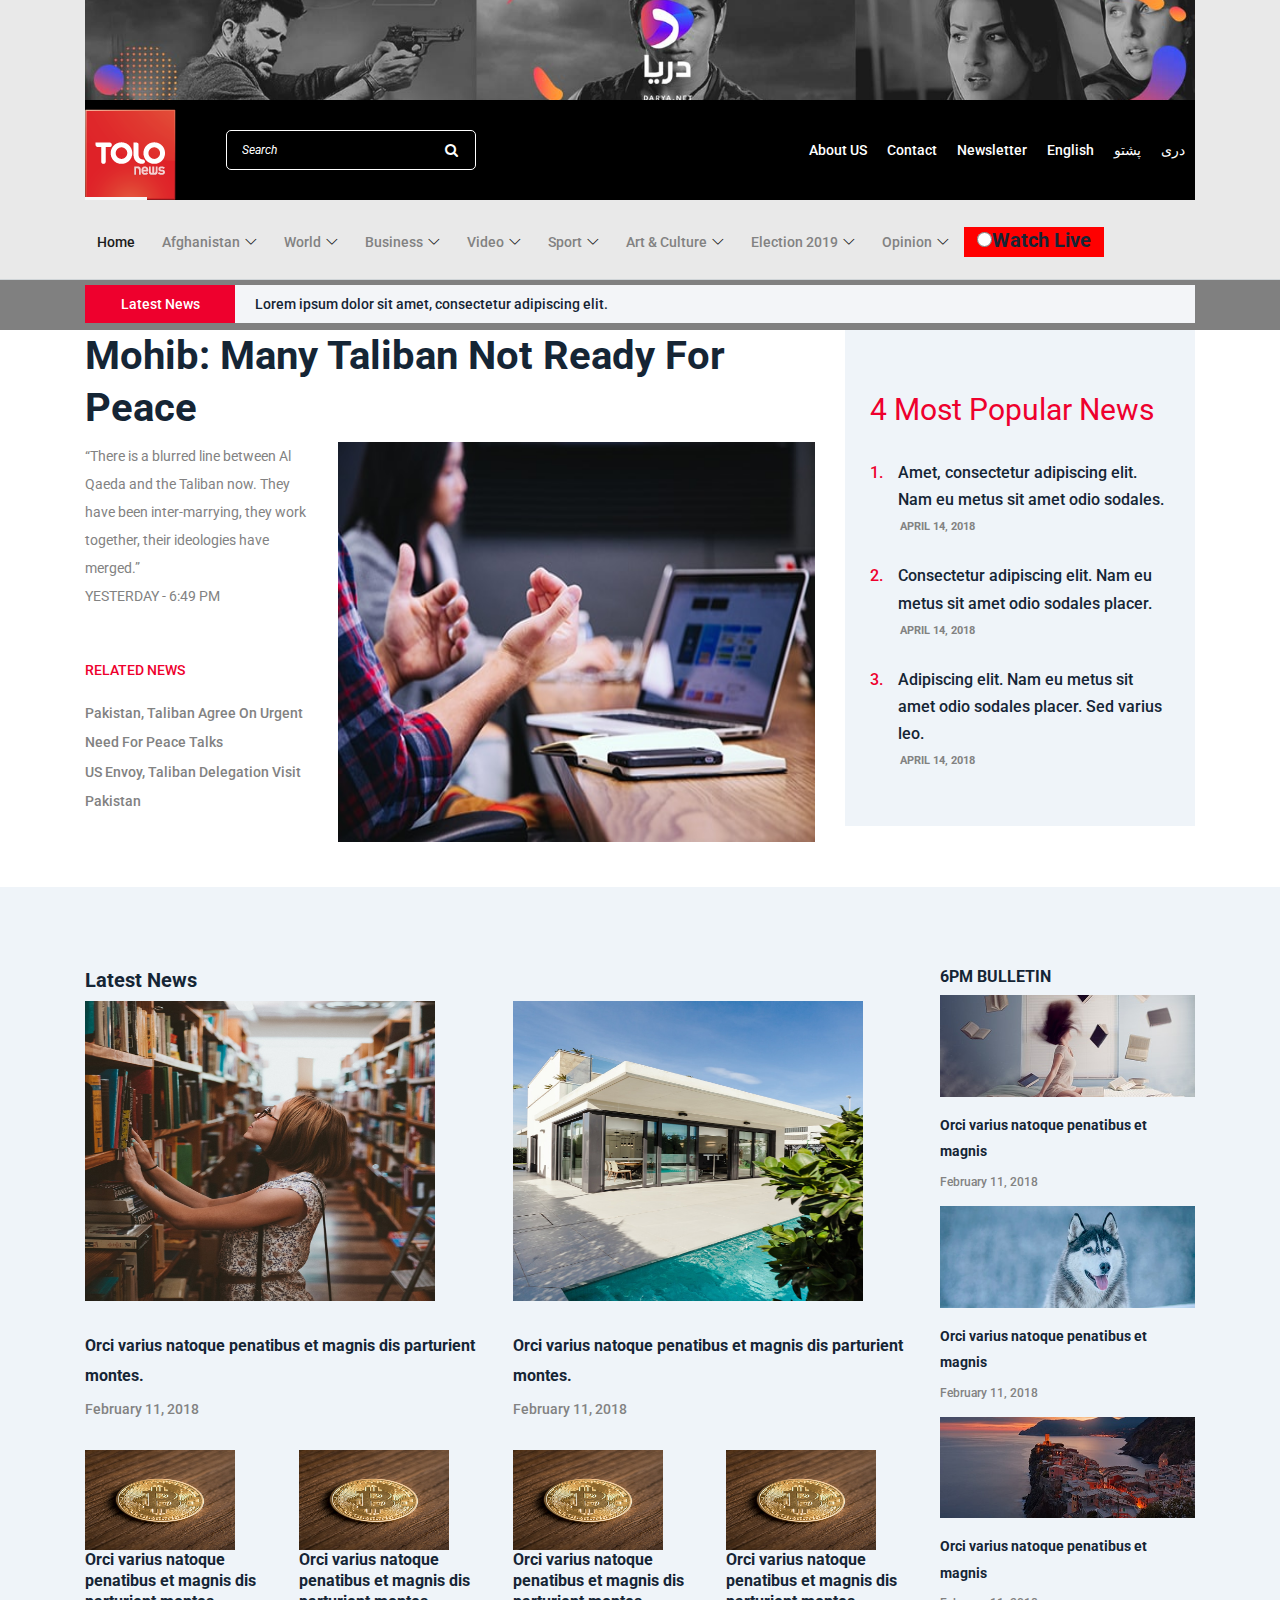
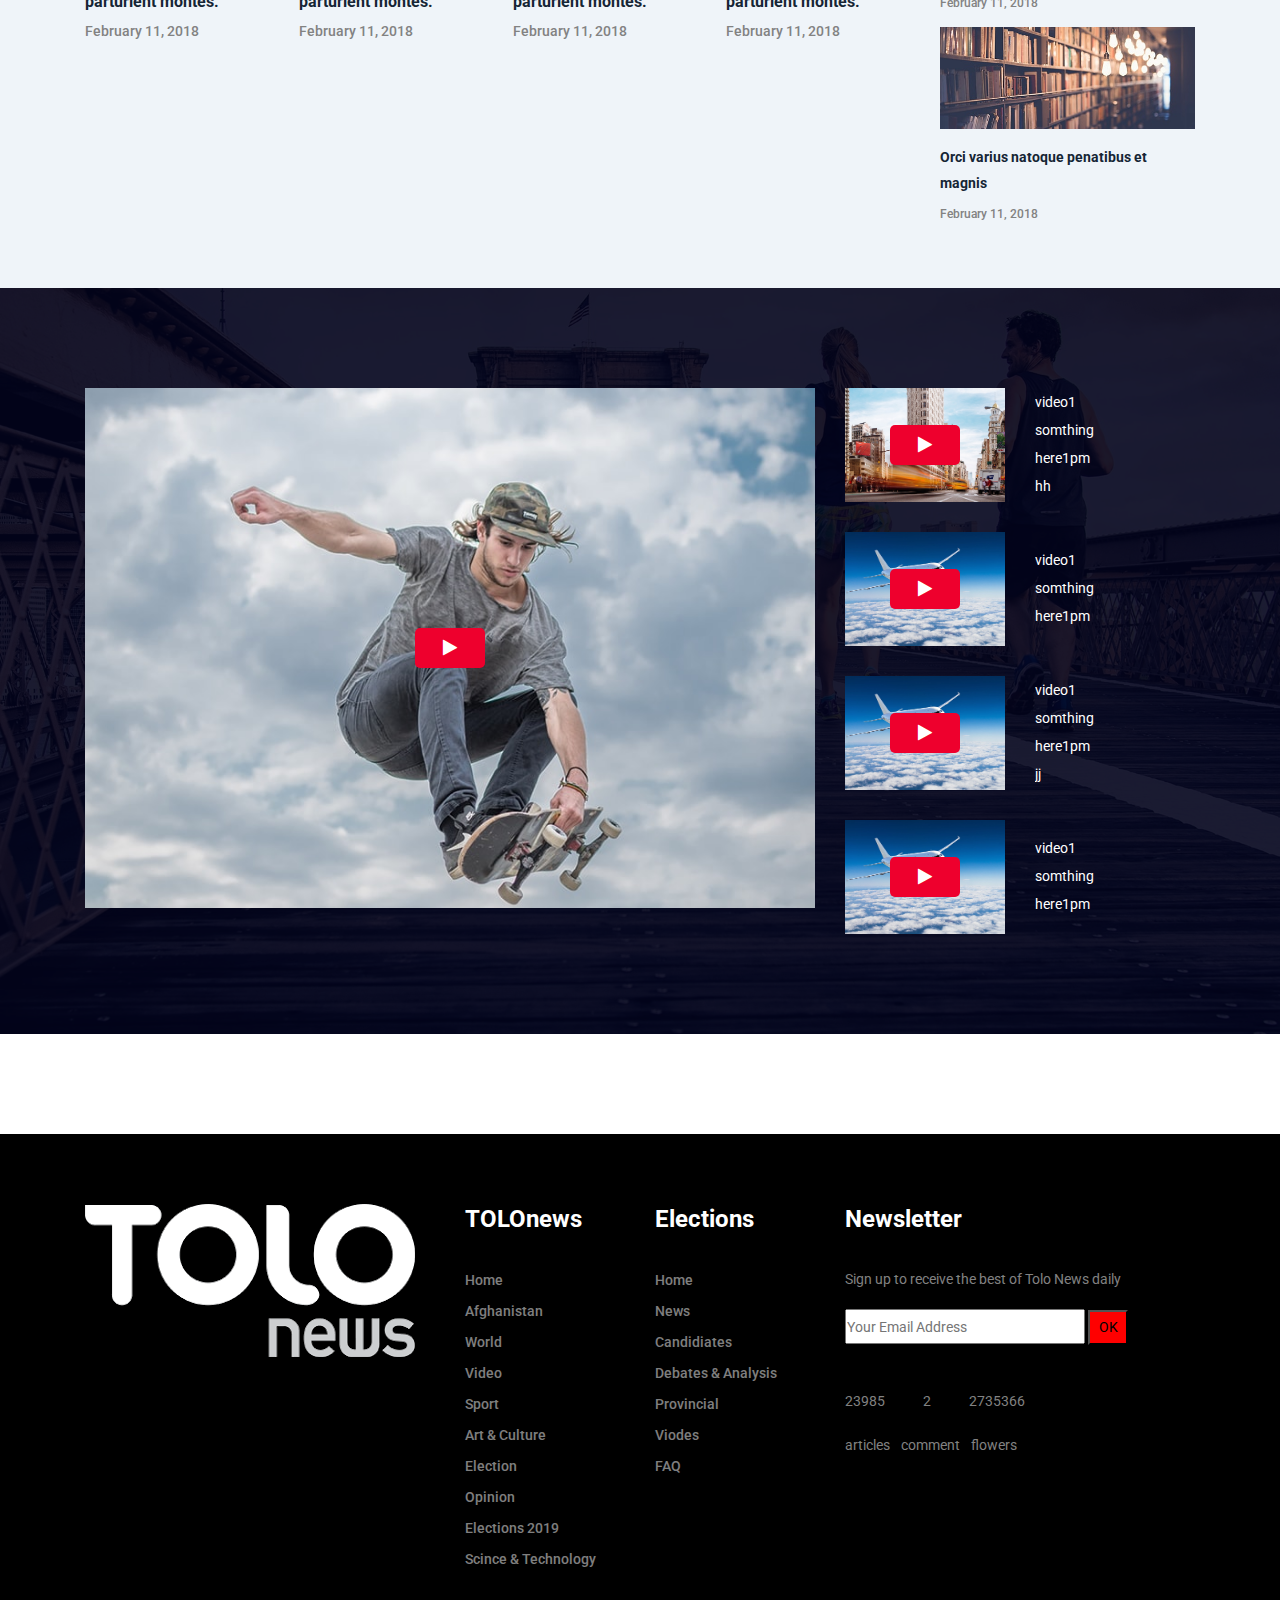
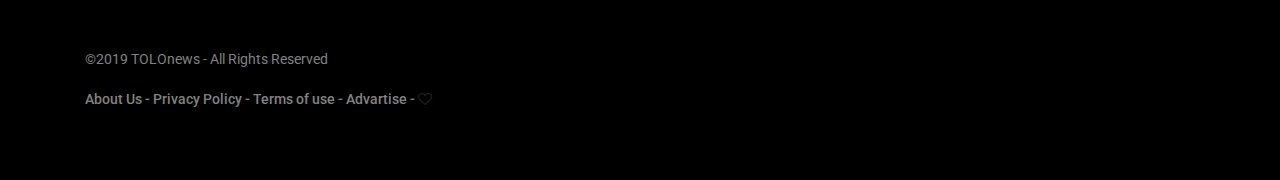
==== index.html @ a1a10a13 "first commit" ====
<!DOCTYPE html>
<html lang="en">

<head>
    <meta charset="UTF-8">
    <meta name="description" content="">
    <meta http-equiv="X-UA-Compatible" content="IE=edge">
    <meta name="viewport" content="width=device-width, initial-scale=1, shrink-to-fit=no">
    <!-- The above 4 meta tags *must* come first in the head; any other head content must come *after* these tags -->

    <!-- Title -->
    <title>Tolo News index page</title>

    <!-- Favicon -->
    <link rel="icon" href="img/core-img/favicon.ico">

    <!-- Core Stylesheet -->
    <link rel="stylesheet" href="style.css">
    

</head>

<body>
    <!-- ##### Header Area Start ##### -->
    <header class="header-area" >
         <div class="top-header-area" style="background-color: #e9e9e9">
            <div class="container" >
                <div class="row">
                    <div class="col-12">
                        <div class="top-header-content d-flex align-items-center justify-content-between" style="background-color: #e9e9e9">
                             <img src="aa.jpg" >
                        </div>
                    </div>
                 </div>
            </div>
        </div>

        <!-- Top Header Area -->
        <div class="top-header-area" style="background-color: #e9e9e9">
            <div class="container" >
                <div class="row">
                    <div class="col-12">
                        <div class="top-header-content d-flex align-items-center justify-content-between" style="background-color: black">
                            

                            <!-- Login Search Area -->
                            <div class="login-search-area d-flex align-items-center">
                                <!-- Logo -->
                            <div class="logo">

                                <a href="index.html"><h1></h1><img src="img/core-img/logo.png" alt=""></a>
                            </div>
                                
                                <!-- Search Form -->
                                <div class="search-form">
                                    <form action="#" method="post">
                                        <input type="search" name="search" class="form-control" placeholder="Search">
                                        <button type="submit"><i class="fa fa-search" aria-hidden="true"></i></button>
                                    </form>
                                </div>

                                
                            </div>
                            <!-- Login Search Area -->
                            <div class="login-search-area d-flex align-items-center">
                                <!-- Login -->
                                <div class="login d-flex">

                                    <a href="about.html">About US </a>
                                    <a href="contact.html">Contact</a>
                                    <a href="newsletter.html">Newsletter</a>
                                </div>
                                <div class="login d-flex">
                                    <a href="index.html">English </a>
                                    <a href="indexrtl.html">پشتو</a>
                                    <a href="indexrtl.html">دری</a>
                                    
                                </div>
                            </div>

                        </div>
                    </div>
                </div>


            </div>

        </div>
<!-- Navbar Area -->
        <div class="newspaper-main-menu" id="stickyMenu" style="background-color: #e9e9e9;">
            <div class="classy-nav-container breakpoint-off">
                <div class="container">
                    <!-- Menu -->
                    <nav class="classy-navbar justify-content-between" id="newspaperNav">
                        

                        <!-- Navbar Toggler -->
                        <div class="classy-navbar-toggler">
                            <span class="navbarToggler"><span></span><span></span><span></span></span>
                        </div>

                        <!-- Menu -->
                        <div class="classy-menu">

                            <!-- close btn -->
                            <div class="classycloseIcon">
                                <div class="cross-wrap"><span class="top"></span><span class="bottom"></span></div>
                            </div>

                            <!-- Nav Start -->
                            <div class="classynav">
                                <ul>
                                    <li class="active"><a href="index.html">Home</a></li>
                                    <li><a href="#">Afghanistan</a>
                                        <div class="megamenu" style="background-color: gray">
                                            <div class="container" >
                                                    <ul class="single-mega cn-col-4" >
                                                        <h1 style="color: red">Afghanistan</h1>
                                                         <a href="#" class="post-title">
                                                                <h6>All</h6>
                                                            </a>
                                                            <a href="#" class="post-title">
                                                                100 Years of AFGHAN-GERMANS RELATION
                                                            </a>
                                                            <a href="#" class="post-title">
                                                                BRUSSELS UPDATES
                                                            </a>
                                                            <a href="#" class="post-title">
                                                                CHABAHAR PORT PROJECT
                                                            </a>
                                                            <a href="#" class="post-title">
                                                                PARLIMENT
                                                            </a>
                                                            <a href="#" class="post-title">
                                                                PROVINCIAL
                                                            </a>
                                                            <a href="#" class="post-title">
                                                                SALAM DAM PROJECT
                                                            </a>
                                                            <a href="#" class="post-title">
                                                                TAPI PIPLINE PROJECT
                                                            </a>
                                                            <a href="#" class="post-title">
                                                                TWO YEARS OF NUG
                                                            </a>
                                                            <a href="#" class="post-title">
                                                                GOVMETER
                                                            </a>
                                                            <a href="#" class="post-title">
                                                                BUDGET
                                                            </a>
                                                    </ul>
                                            </div>
                                            
                                            <div class="single-mega cn-col-4">
                                                <!-- Single Featured Post -->
                                                <div class="single-blog-post small-featured-post d-flex">
                                                    <div class="post-thumb">
                                                        <a href="#"><img src="img/bg-img/23.jpg" alt=""></a>
                                                    </div>
                                                    <div class="post-data">
                                                        <a href="#" class="post-catagory">Travel</a>
                                                        <div class="post-meta">
                                                            <a href="#" class="post-title">
                                                                <h6>Pellentesque mattis arcu massa, nec fringilla turpis eleifend id.</h6>
                                                            </a>
                                                            <p class="post-date"><span>7:00 AM</span> | <span>April 14</span></p>
                                                        </div>
                                                    </div>
                                                </div>

                                                <!-- Single Featured Post -->
                                                <div class="single-blog-post small-featured-post d-flex">
                                                    <div class="post-thumb">
                                                        <a href="#"><img src="img/bg-img/24.jpg" alt=""></a>
                                                    </div>
                                                    <div class="post-data">
                                                        <a href="#" class="post-catagory">Politics</a>
                                                        <div class="post-meta">
                                                            <a href="#" class="post-title">
                                                                <h6>Augue semper congue sit amet ac sapien. Fusce consequat.</h6>
                                                            </a>
                                                            <p class="post-date"><span>7:00 AM</span> | <span>April 14</span></p>
                                                        </div>
                                                    </div>
                                                </div>
                                            </div>
                                            <div class="single-mega cn-col-4">
                                                <!-- Single Featured Post -->
                                                <div class="single-blog-post small-featured-post d-flex">
                                                    <div class="post-thumb">
                                                        <a href="#"><img src="img/bg-img/23.jpg" alt=""></a>
                                                    </div>
                                                    <div class="post-data">
                                                        <a href="#" class="post-catagory">Travel</a>
                                                        <div class="post-meta">
                                                            <a href="#" class="post-title">
                                                                <h6>Pellentesque mattis arcu massa, nec fringilla turpis eleifend id.</h6>
                                                            </a>
                                                            <p class="post-date"><span>7:00 AM</span> | <span>April 14</span></p>
                                                        </div>
                                                    </div>
                                                </div>

                                                <!-- Single Featured Post -->
                                                <div class="single-blog-post small-featured-post d-flex">
                                                    <div class="post-thumb">
                                                        <a href="#"><img src="img/bg-img/24.jpg" alt=""></a>
                                                    </div>
                                                    <div class="post-data">
                                                        <a href="#" class="post-catagory">Politics</a>
                                                        <div class="post-meta">
                                                            <a href="#" class="post-title">
                                                                <h6>Augue semper congue sit amet ac sapien. Fusce consequat.</h6>
                                                            </a>
                                                            <p class="post-date"><span>7:00 AM</span> | <span>April 14</span></p>
                                                        </div>
                                                    </div>
                                                </div>
                                            </div>
                                        </div>
                                    </li>
                                    <li><a href="#">World</a>
                                        <div class="megamenu" style="background-color: gray">
                                            <div class="container" >
                                                    <ul class="single-mega cn-col-4" >
                                                        <h1 style="color: red">World</h1>
                                                       <p style="color: white">
                                                        All 100 YEARS OF AFGHAN-GERMAN RELATIONS
                                                        BRUSSELS UPDATES
                                                        CHABAHAR PORT PROJECT
                                                        PARLIAMENT
                                                        PROVINCIAL
                                                        SALMA DAM PROJECT
                                                        TAPI PIPELINE PROJECT
                                                        TWO YEARS OF NUG
                                                        GOVMETER
                                                        BUDGET</p>
                                                    </ul>
                                            </div>
                                            
                                            <div class="single-mega cn-col-4">
                                                <!-- Single Featured Post -->
                                                <div class="single-blog-post small-featured-post d-flex">
                                                    <div class="post-thumb">
                                                        <a href="#"><img src="img/bg-img/23.jpg" alt=""></a>
                                                    </div>
                                                    <div class="post-data">
                                                        <a href="#" class="post-catagory">Travel</a>
                                                        <div class="post-meta">
                                                            <a href="#" class="post-title">
                                                                <h6>Pellentesque mattis arcu massa, nec fringilla turpis eleifend id.</h6>
                                                            </a>
                                                            <p class="post-date"><span>7:00 AM</span> | <span>April 14</span></p>
                                                        </div>
                                                    </div>
                                                </div>

                                                <!-- Single Featured Post -->
                                                <div class="single-blog-post small-featured-post d-flex">
                                                    <div class="post-thumb">
                                                        <a href="#"><img src="img/bg-img/24.jpg" alt=""></a>
                                                    </div>
                                                    <div class="post-data">
                                                        <a href="#" class="post-catagory">Politics</a>
                                                        <div class="post-meta">
                                                            <a href="#" class="post-title">
                                                                <h6>Augue semper congue sit amet ac sapien. Fusce consequat.</h6>
                                                            </a>
                                                            <p class="post-date"><span>7:00 AM</span> | <span>April 14</span></p>
                                                        </div>
                                                    </div>
                                                </div>
                                            </div>
                                            <div class="single-mega cn-col-4">
                                                <!-- Single Featured Post -->
                                                <div class="single-blog-post small-featured-post d-flex">
                                                    <div class="post-thumb">
                                                        <a href="#"><img src="img/bg-img/23.jpg" alt=""></a>
                                                    </div>
                                                    <div class="post-data">
                                                        <a href="#" class="post-catagory">Travel</a>
                                                        <div class="post-meta">
                                                            <a href="#" class="post-title">
                                                                <h6>Pellentesque mattis arcu massa, nec fringilla turpis eleifend id.</h6>
                                                            </a>
                                                            <p class="post-date"><span>7:00 AM</span> | <span>April 14</span></p>
                                                        </div>
                                                    </div>
                                                </div>

                                                <!-- Single Featured Post -->
                                                <div class="single-blog-post small-featured-post d-flex">
                                                    <div class="post-thumb">
                                                        <a href="#"><img src="img/bg-img/24.jpg" alt=""></a>
                                                    </div>
                                                    <div class="post-data">
                                                        <a href="#" class="post-catagory">Politics</a>
                                                        <div class="post-meta">
                                                            <a href="#" class="post-title">
                                                                <h6>Augue semper congue sit amet ac sapien. Fusce consequat.</h6>
                                                            </a>
                                                            <p class="post-date"><span>7:00 AM</span> | <span>April 14</span></p>
                                                        </div>
                                                    </div>
                                                </div>
                                            </div>
                                        </div>
                                    </li>
                                    <li><a href="#">Business</a>
                                        <div class="megamenu" style="background-color: gray">
                                            <div class="container" >
                                                    <ul class="single-mega cn-col-4" >
                                                        <h1 style="color: red">Business</h1>
                                                       <p style="color: white">
                                                        All 100 YEARS OF AFGHAN-GERMAN RELATIONS
                                                        BRUSSELS UPDATES
                                                        CHABAHAR PORT PROJECT
                                                        PARLIAMENT
                                                        PROVINCIAL
                                                        SALMA DAM PROJECT
                                                        TAPI PIPELINE PROJECT
                                                        TWO YEARS OF NUG
                                                        GOVMETER
                                                        BUDGET</p>
                                                    </ul>
                                            </div>
                                            
                                            <div class="single-mega cn-col-4">
                                                <!-- Single Featured Post -->
                                                <div class="single-blog-post small-featured-post d-flex">
                                                    <div class="post-thumb">
                                                        <a href="#"><img src="img/bg-img/23.jpg" alt=""></a>
                                                    </div>
                                                    <div class="post-data">
                                                        <a href="#" class="post-catagory">Travel</a>
                                                        <div class="post-meta">
                                                            <a href="#" class="post-title">
                                                                <h6>Pellentesque mattis arcu massa, nec fringilla turpis eleifend id.</h6>
                                                            </a>
                                                            <p class="post-date"><span>7:00 AM</span> | <span>April 14</span></p>
                                                        </div>
                                                    </div>
                                                </div>

                                                <!-- Single Featured Post -->
                                                <div class="single-blog-post small-featured-post d-flex">
                                                    <div class="post-thumb">
                                                        <a href="#"><img src="img/bg-img/24.jpg" alt=""></a>
                                                    </div>
                                                    <div class="post-data">
                                                        <a href="#" class="post-catagory">Politics</a>
                                                        <div class="post-meta">
                                                            <a href="#" class="post-title">
                                                                <h6>Augue semper congue sit amet ac sapien. Fusce consequat.</h6>
                                                            </a>
                                                            <p class="post-date"><span>7:00 AM</span> | <span>April 14</span></p>
                                                        </div>
                                                    </div>
                                                </div>
                                            </div>
                                            <div class="single-mega cn-col-4">
                                                <!-- Single Featured Post -->
                                                <div class="single-blog-post small-featured-post d-flex">
                                                    <div class="post-thumb">
                                                        <a href="#"><img src="img/bg-img/23.jpg" alt=""></a>
                                                    </div>
                                                    <div class="post-data">
                                                        <a href="#" class="post-catagory">Travel</a>
                                                        <div class="post-meta">
                                                            <a href="#" class="post-title">
                                                                <h6>Pellentesque mattis arcu massa, nec fringilla turpis eleifend id.</h6>
                                                            </a>
                                                            <p class="post-date"><span>7:00 AM</span> | <span>April 14</span></p>
                                                        </div>
                                                    </div>
                                                </div>

                                                <!-- Single Featured Post -->
                                                <div class="single-blog-post small-featured-post d-flex">
                                                    <div class="post-thumb">
                                                        <a href="#"><img src="img/bg-img/24.jpg" alt=""></a>
                                                    </div>
                                                    <div class="post-data">
                                                        <a href="#" class="post-catagory">Politics</a>
                                                        <div class="post-meta">
                                                            <a href="#" class="post-title">
                                                                <h6>Augue semper congue sit amet ac sapien. Fusce consequat.</h6>
                                                            </a>
                                                            <p class="post-date"><span>7:00 AM</span> | <span>April 14</span></p>
                                                        </div>
                                                    </div>
                                                </div>
                                            </div>
                                        </div>
                                    </li>
                                    <li><a href="#">Video</a>
                                        <div class="megamenu" style="background-color: gray">
                                            <div class="container" >
                                                    <ul class="single-mega cn-col-4" >
                                                        <h1 style="color: red">Video</h1>
                                                       <p style="color: white">
                                                        All 100 YEARS OF AFGHAN-GERMAN RELATIONS
                                                        BRUSSELS UPDATES
                                                        CHABAHAR PORT PROJECT
                                                        PARLIAMENT
                                                        PROVINCIAL
                                                        SALMA DAM PROJECT
                                                        TAPI PIPELINE PROJECT
                                                        TWO YEARS OF NUG
                                                        GOVMETER
                                                        BUDGET</p>
                                                    </ul>
                                            </div>
                                            
                                            <div class="single-mega cn-col-4">
                                                <!-- Single Featured Post -->
                                                <div class="single-blog-post small-featured-post d-flex">
                                                    <div class="post-thumb">
                                                        <a href="#"><img src="img/bg-img/23.jpg" alt=""></a>
                                                    </div>
                                                    <div class="post-data">
                                                        <a href="#" class="post-catagory">Travel</a>
                                                        <div class="post-meta">
                                                            <a href="#" class="post-title">
                                                                <h6>Pellentesque mattis arcu massa, nec fringilla turpis eleifend id.</h6>
                                                            </a>
                                                            <p class="post-date"><span>7:00 AM</span> | <span>April 14</span></p>
                                                        </div>
                                                    </div>
                                                </div>

                                                <!-- Single Featured Post -->
                                                <div class="single-blog-post small-featured-post d-flex">
                                                    <div class="post-thumb">
                                                        <a href="#"><img src="img/bg-img/24.jpg" alt=""></a>
                                                    </div>
                                                    <div class="post-data">
                                                        <a href="#" class="post-catagory">Politics</a>
                                                        <div class="post-meta">
                                                            <a href="#" class="post-title">
                                                                <h6>Augue semper congue sit amet ac sapien. Fusce consequat.</h6>
                                                            </a>
                                                            <p class="post-date"><span>7:00 AM</span> | <span>April 14</span></p>
                                                        </div>
                                                    </div>
                                                </div>
                                            </div>
                                            <div class="single-mega cn-col-4">
                                                <!-- Single Featured Post -->
                                                <div class="single-blog-post small-featured-post d-flex">
                                                    <div class="post-thumb">
                                                        <a href="#"><img src="img/bg-img/23.jpg" alt=""></a>
                                                    </div>
                                                    <div class="post-data">
                                                        <a href="#" class="post-catagory">Travel</a>
                                                        <div class="post-meta">
                                                            <a href="#" class="post-title">
                                                                <h6>Pellentesque mattis arcu massa, nec fringilla turpis eleifend id.</h6>
                                                            </a>
                                                            <p class="post-date"><span>7:00 AM</span> | <span>April 14</span></p>
                                                        </div>
                                                    </div>
                                                </div>

                                                <!-- Single Featured Post -->
                                                <div class="single-blog-post small-featured-post d-flex">
                                                    <div class="post-thumb">
                                                        <a href="#"><img src="img/bg-img/24.jpg" alt=""></a>
                                                    </div>
                                                    <div class="post-data">
                                                        <a href="#" class="post-catagory">Politics</a>
                                                        <div class="post-meta">
                                                            <a href="#" class="post-title">
                                                                <h6>Augue semper congue sit amet ac sapien. Fusce consequat.</h6>
                                                            </a>
                                                            <p class="post-date"><span>7:00 AM</span> | <span>April 14</span></p>
                                                        </div>
                                                    </div>
                                                </div>
                                            </div>
                                        </div>
                                    </li>
                                    <li><a href="#">Sport</a>
                                        <div class="megamenu" style="background-color: gray">
                                            <div class="container" >
                                                    <ul class="single-mega cn-col-4" >
                                                        <h1 style="color: red">Sport</h1>
                                                       <p style="color: white">
                                                        All 100 YEARS OF AFGHAN-GERMAN RELATIONS
                                                        BRUSSELS UPDATES
                                                        CHABAHAR PORT PROJECT
                                                        PARLIAMENT
                                                        PROVINCIAL
                                                        SALMA DAM PROJECT
                                                        TAPI PIPELINE PROJECT
                                                        TWO YEARS OF NUG
                                                        GOVMETER
                                                        BUDGET</p>
                                                    </ul>
                                            </div>
                                            
                                            <div class="single-mega cn-col-4">
                                                <!-- Single Featured Post -->
                                                <div class="single-blog-post small-featured-post d-flex">
                                                    <div class="post-thumb">
                                                        <a href="#"><img src="img/bg-img/23.jpg" alt=""></a>
                                                    </div>
                                                    <div class="post-data">
                                                        <a href="#" class="post-catagory">Travel</a>
                                                        <div class="post-meta">
                                                            <a href="#" class="post-title">
                                                                <h6>Pellentesque mattis arcu massa, nec fringilla turpis eleifend id.</h6>
                                                            </a>
                                                            <p class="post-date"><span>7:00 AM</span> | <span>April 14</span></p>
                                                        </div>
                                                    </div>
                                                </div>

                                                <!-- Single Featured Post -->
                                                <div class="single-blog-post small-featured-post d-flex">
                                                    <div class="post-thumb">
                                                        <a href="#"><img src="img/bg-img/24.jpg" alt=""></a>
                                                    </div>
                                                    <div class="post-data">
                                                        <a href="#" class="post-catagory">Politics</a>
                                                        <div class="post-meta">
                                                            <a href="#" class="post-title">
                                                                <h6>Augue semper congue sit amet ac sapien. Fusce consequat.</h6>
                                                            </a>
                                                            <p class="post-date"><span>7:00 AM</span> | <span>April 14</span></p>
                                                        </div>
                                                    </div>
                                                </div>
                                            </div>
                                            <div class="single-mega cn-col-4">
                                                <!-- Single Featured Post -->
                                                <div class="single-blog-post small-featured-post d-flex">
                                                    <div class="post-thumb">
                                                        <a href="#"><img src="img/bg-img/23.jpg" alt=""></a>
                                                    </div>
                                                    <div class="post-data">
                                                        <a href="#" class="post-catagory">Travel</a>
                                                        <div class="post-meta">
                                                            <a href="#" class="post-title">
                                                                <h6>Pellentesque mattis arcu massa, nec fringilla turpis eleifend id.</h6>
                                                            </a>
                                                            <p class="post-date"><span>7:00 AM</span> | <span>April 14</span></p>
                                                        </div>
                                                    </div>
                                                </div>

                                                <!-- Single Featured Post -->
                                                <div class="single-blog-post small-featured-post d-flex">
                                                    <div class="post-thumb">
                                                        <a href="#"><img src="img/bg-img/24.jpg" alt=""></a>
                                                    </div>
                                                    <div class="post-data">
                                                        <a href="#" class="post-catagory">Politics</a>
                                                        <div class="post-meta">
                                                            <a href="#" class="post-title">
                                                                <h6>Augue semper congue sit amet ac sapien. Fusce consequat.</h6>
                                                            </a>
                                                            <p class="post-date"><span>7:00 AM</span> | <span>April 14</span></p>
                                                        </div>
                                                    </div>
                                                </div>
                                            </div>
                                        </div>
                                    </li>                            
                                    <li><a href="#">Art & Culture</a>
                                        <div class="megamenu" style="background-color: gray">
                                            <div class="container" >
                                                    <ul class="single-mega cn-col-4" >
                                                        <h1 style="color: red">Art & Culture</h1>
                                                       <p style="color: white">
                                                        All 100 YEARS OF AFGHAN-GERMAN RELATIONS
                                                        BRUSSELS UPDATES
                                                        CHABAHAR PORT PROJECT
                                                        PARLIAMENT
                                                        PROVINCIAL
                                                        SALMA DAM PROJECT
                                                        TAPI PIPELINE PROJECT
                                                        TWO YEARS OF NUG
                                                        GOVMETER
                                                        BUDGET</p>
                                                    </ul>
                                            </div>
                                            
                                            <div class="single-mega cn-col-4">
                                                <!-- Single Featured Post -->
                                                <div class="single-blog-post small-featured-post d-flex">
                                                    <div class="post-thumb">
                                                        <a href="#"><img src="img/bg-img/23.jpg" alt=""></a>
                                                    </div>
                                                    <div class="post-data">
                                                        <a href="#" class="post-catagory">Travel</a>
                                                        <div class="post-meta">
                                                            <a href="#" class="post-title">
                                                                <h6>Pellentesque mattis arcu massa, nec fringilla turpis eleifend id.</h6>
                                                            </a>
                                                            <p class="post-date"><span>7:00 AM</span> | <span>April 14</span></p>
                                                        </div>
                                                    </div>
                                                </div>

                                                <!-- Single Featured Post -->
                                                <div class="single-blog-post small-featured-post d-flex">
                                                    <div class="post-thumb">
                                                        <a href="#"><img src="img/bg-img/24.jpg" alt=""></a>
                                                    </div>
                                                    <div class="post-data">
                                                        <a href="#" class="post-catagory">Politics</a>
                                                        <div class="post-meta">
                                                            <a href="#" class="post-title">
                                                                <h6>Augue semper congue sit amet ac sapien. Fusce consequat.</h6>
                                                            </a>
                                                            <p class="post-date"><span>7:00 AM</span> | <span>April 14</span></p>
                                                        </div>
                                                    </div>
                                                </div>
                                            </div>
                                            <div class="single-mega cn-col-4">
                                                <!-- Single Featured Post -->
                                                <div class="single-blog-post small-featured-post d-flex">
                                                    <div class="post-thumb">
                                                        <a href="#"><img src="img/bg-img/23.jpg" alt=""></a>
                                                    </div>
                                                    <div class="post-data">
                                                        <a href="#" class="post-catagory">Travel</a>
                                                        <div class="post-meta">
                                                            <a href="#" class="post-title">
                                                                <h6>Pellentesque mattis arcu massa, nec fringilla turpis eleifend id.</h6>
                                                            </a>
                                                            <p class="post-date"><span>7:00 AM</span> | <span>April 14</span></p>
                                                        </div>
                                                    </div>
                                                </div>

                                                <!-- Single Featured Post -->
                                                <div class="single-blog-post small-featured-post d-flex">
                                                    <div class="post-thumb">
                                                        <a href="#"><img src="img/bg-img/24.jpg" alt=""></a>
                                                    </div>
                                                    <div class="post-data">
                                                        <a href="#" class="post-catagory">Politics</a>
                                                        <div class="post-meta">
                                                            <a href="#" class="post-title">
                                                                <h6>Augue semper congue sit amet ac sapien. Fusce consequat.</h6>
                                                            </a>
                                                            <p class="post-date"><span>7:00 AM</span> | <span>April 14</span></p>
                                                        </div>
                                                    </div>
                                                </div>
                                            </div>
                                        </div>
                                    </li>
                                    <li><a href="#">Election 2019</a>
                                        <div class="megamenu" style="background-color: gray">
                                            <div class="container" >
                                                    <ul class="single-mega cn-col-4" >
                                                        <h1 style="color: red">Election 2019</h1>
                                                       <p style="color: white">
                                                        All </p>
                                                    </ul>
                                            </div>
                                            
                                            <div class="single-mega cn-col-4">
                                                <!-- Single Featured Post -->
                                                <div class="single-blog-post small-featured-post d-flex">
                                                    <div class="post-thumb">
                                                        <a href="#"><img src="img/bg-img/23.jpg" alt=""></a>
                                                    </div>
                                                    <div class="post-data">
                                                        <a href="#" class="post-catagory">Travel</a>
                                                        <div class="post-meta">
                                                            <a href="#" class="post-title">
                                                                <h6>Pellentesque mattis arcu massa, nec fringilla turpis eleifend id.</h6>
                                                            </a>
                                                            <p class="post-date"><span>7:00 AM</span> | <span>April 14</span></p>
                                                        </div>
                                                    </div>
                                                </div>

                                                <!-- Single Featured Post -->
                                                <div class="single-blog-post small-featured-post d-flex">
                                                    <div class="post-thumb">
                                                        <a href="#"><img src="img/bg-img/24.jpg" alt=""></a>
                                                    </div>
                                                    <div class="post-data">
                                                        <a href="#" class="post-catagory">Politics</a>
                                                        <div class="post-meta">
                                                            <a href="#" class="post-title">
                                                                <h6>Augue semper congue sit amet ac sapien. Fusce consequat.</h6>
                                                            </a>
                                                            <p class="post-date"><span>7:00 AM</span> | <span>April 14</span></p>
                                                        </div>
                                                    </div>
                                                </div>
                                            </div>
                                            <div class="single-mega cn-col-4">
                                                <!-- Single Featured Post -->
                                                <div class="single-blog-post small-featured-post d-flex">
                                                    <div class="post-thumb">
                                                        <a href="#"><img src="img/bg-img/23.jpg" alt=""></a>
                                                    </div>
                                                    <div class="post-data">
                                                        <a href="#" class="post-catagory">Travel</a>
                                                        <div class="post-meta">
                                                            <a href="#" class="post-title">
                                                                <h6>Pellentesque mattis arcu massa, nec fringilla turpis eleifend id.</h6>
                                                            </a>
                                                            <p class="post-date"><span>7:00 AM</span> | <span>April 14</span></p>
                                                        </div>
                                                    </div>
                                                </div>

                                                <!-- Single Featured Post -->
                                                <div class="single-blog-post small-featured-post d-flex">
                                                    <div class="post-thumb">
                                                        <a href="#"><img src="img/bg-img/24.jpg" alt=""></a>
                                                    </div>
                                                    <div class="post-data">
                                                        <a href="#" class="post-catagory">Politics</a>
                                                        <div class="post-meta">
                                                            <a href="#" class="post-title">
                                                                <h6>Augue semper congue sit amet ac sapien. Fusce consequat.</h6>
                                                            </a>
                                                            <p class="post-date"><span>7:00 AM</span> | <span>April 14</span></p>
                                                        </div>
                                                    </div>
                                                </div>
                                            </div>
                                        </div>
                                    </li>
                                    <li><a href="#">Opinion</a>
                                        <div class="megamenu" style="background-color: gray">
                                            <div class="container" >
                                                    <ul class="single-mega cn-col-4" >
                                                        <h1 style="color: red">Opinion</h1>
                                                       <p style="color: white">
                                                        All 100 YEARS OF AFGHAN-GERMAN RELATIONS
                                                        BRUSSELS UPDATES
                                                        CHABAHAR PORT PROJECT
                                                        PARLIAMENT
                                                        PROVINCIAL
                                                        SALMA DAM PROJECT
                                                        TAPI PIPELINE PROJECT
                                                        TWO YEARS OF NUG
                                                        GOVMETER
                                                        BUDGET</p>
                                                    </ul>
                                            </div>
                                            
                                            <div class="single-mega cn-col-4">
                                                <!-- Single Featured Post -->
                                                <div class="single-blog-post small-featured-post d-flex">
                                                    <div class="post-thumb">
                                                        <a href="#"><img src="img/bg-img/23.jpg" alt=""></a>
                                                    </div>
                                                    <div class="post-data">
                                                        <a href="#" class="post-catagory">Travel</a>
                                                        <div class="post-meta">
                                                            <a href="#" class="post-title">
                                                                <h6>Pellentesque mattis arcu massa, nec fringilla turpis eleifend id.</h6>
                                                            </a>
                                                            <p class="post-date"><span>7:00 AM</span> | <span>April 14</span></p>
                                                        </div>
                                                    </div>
                                                </div>

                                                <!-- Single Featured Post -->
                                                <div class="single-blog-post small-featured-post d-flex">
                                                    <div class="post-thumb">
                                                        <a href="#"><img src="img/bg-img/24.jpg" alt=""></a>
                                                    </div>
                                                    <div class="post-data">
                                                        <a href="#" class="post-catagory">Politics</a>
                                                        <div class="post-meta">
                                                            <a href="#" class="post-title">
                                                                <h6>Augue semper congue sit amet ac sapien. Fusce consequat.</h6>
                                                            </a>
                                                            <p class="post-date"><span>7:00 AM</span> | <span>April 14</span></p>
                                                        </div>
                                                    </div>
                                                </div>
                                            </div>
                                            <div class="single-mega cn-col-4">
                                                <!-- Single Featured Post -->
                                                <div class="single-blog-post small-featured-post d-flex">
                                                    <div class="post-thumb">
                                                        <a href="#"><img src="img/bg-img/23.jpg" alt=""></a>
                                                    </div>
                                                    <div class="post-data">
                                                        <a href="#" class="post-catagory">Travel</a>
                                                        <div class="post-meta">
                                                            <a href="#" class="post-title">
                                                                <h6>Pellentesque mattis arcu massa, nec fringilla turpis eleifend id.</h6>
                                                            </a>
                                                            <p class="post-date"><span>7:00 AM</span> | <span>April 14</span></p>
                                                        </div>
                                                    </div>
                                                </div>

                                                <!-- Single Featured Post -->
                                                <div class="single-blog-post small-featured-post d-flex">
                                                    <div class="post-thumb">
                                                        <a href="#"><img src="img/bg-img/24.jpg" alt=""></a>
                                                    </div>
                                                    <div class="post-data">
                                                        <a href="#" class="post-catagory">Politics</a>
                                                        <div class="post-meta">
                                                            <a href="#" class="post-title">
                                                                <h6>Augue semper congue sit amet ac sapien. Fusce consequat.</h6>
                                                            </a>
                                                            <p class="post-date"><span>7:00 AM</span> | <span>April 14</span></p>
                                                        </div>
                                                    </div>
                                                </div>
                                            </div>
                                        </div>
                                    </li>
                                    <li>

                                         <div style="background-color: red; text-align:center;width: 140px;height: 30px ">

                                      <h5>  <input type="radio" name="" style="background-color: red;height: 15px;width: 15px;">Watch Live</h5> 
                                   </div>

                                    </li>
                                </ul>

                            </div>
                            <!-- Nav End -->
                            
                        </div>

                    </nav>

                </div>

            </div>


        </div>
        <div class="newspaper-main" id="" style="background-color: gray; height: 50px">
                   <div class="" style="height: 30px">
                   <div class="container" >
                    <div class="">


                            <div class="hero-area" style="padding: 5px 0px 0px">
                             <div class="row align-items-center">
                                 <div class="col-12 col-lg-12">
                                  <!-- Breaking News Widget -->
                                  <div class="breaking-news-area d-flex align-items-center">
                                    <div class="news-title">
                                    <p>Latest News</p>
                            </div>
                                <div id="breakingNewsTicker" class="ticker">
                                    <ul>
                                        <li><a href="#">Lorem ipsum dolor sit amet, consectetur adipiscing elit.</a></li>
                                        <li><a href="#">Welcome to Colorlib Family.</a></li>
                                        <li><a href="#">Nam eu metus sitsit amet, consec!</a></li>
                                    </ul>
                                </div>
                             </div>
                    </div>
              </div>
             </div>           
        </div>

       
    </header>
    <!-- ##### Header Area End ##### -->

    <!-- ##### Hero Area Start ##### -->
    
    <!-- ##### Hero Area End ##### -->

    <!-- ##### Featured Post Area Start ##### -->
    <div class="featured-post-area">
        <div class="container">
            <div class="row">

                <div class="col-12 col-md-6 col-lg-8">
                      <h1>Mohib: Many Taliban Not Ready For Peace</h1>
                    <div class="row">

                        <!-- Single Featured Post -->
                        <div class="col-12 col-lg-4">
                            <div class="single-blog-post featured-post" >
                                <p>“There is a blurred line between Al Qaeda and the Taliban now. They have been inter-marrying, they work together, their ideologies have merged.”<br>

                                YESTERDAY - 6:49 PM</p>
                                <div class="post-data">
                                    
                                    <div class="post-meta">
                                        <p class="post-author"><a href="#">RELATED NEWS</a></p>
                                        <p class="post-excerp">Pakistan, Taliban Agree On Urgent Need For Peace Talks <br>US Envoy, Taliban Delegation Visit Pakistan</p>
                                        
                                        <!-- Post Like & Post Comment -->
                                        
                                    </div>
                                </div>
                            </div>
                        </div>

                        <div class="col-12 col-lg-8" >
                            <!-- Single Featured Post -->
                            <div class="single-blog-post featured-post-2" >
                                <div class="post-thumb">
                                    <a href="#"><img src="img/bg-img/17.jpg" alt="" style="height: 400px; width: 700px"></a>
                                </div>
                                
                            </div>

                            
                        </div>
                    </div>
                </div>

                <div class="col-12 col-md-6 col-lg-4">
                    <!-- Single Featured Post -->
                    
                    
                    <!-- Popular News Widget -->
                    <div class="popular-news-widget mb-30">
                        <h3>4 Most Popular News</h3>

                        <!-- Single Popular Blog -->
                        <div class="single-popular-post">
                            <a href="#">
                                <h6><span>1.</span> Amet, consectetur adipiscing elit. Nam eu metus sit amet odio sodales.</h6>
                            </a>
                            <p>April 14, 2018</p>
                        </div>

                        <!-- Single Popular Blog -->
                        <div class="single-popular-post">
                            <a href="#">
                                <h6><span>2.</span> Consectetur adipiscing elit. Nam eu metus sit amet odio sodales placer.</h6>
                            </a>
                            <p>April 14, 2018</p>
                        </div>

                        <!-- Single Popular Blog -->
                        <div class="single-popular-post">
                            <a href="#">
                                <h6><span>3.</span> Adipiscing elit. Nam eu metus sit amet odio sodales placer. Sed varius leo.</h6>
                            </a>
                            <p>April 14, 2018</p>
                        </div>

                        
                    </div>

                    
                </div>
            </div>
        </div>
    </div>
    <!-- ##### Featured Post Area End ##### -->

    <!-- ##### Popular News Area Start ##### -->
    
    <!-- ##### Popular News Area End ##### -->

    
    <!-- ##### Editorial Post Area Start ##### -->
    <div class="editors-pick-post-area section-padding-80-50">
        <div class="container">
            <div class="row">
                <!-- Editors Pick -->
                <div class="col-12 col-md-7 col-lg-9">
                    
                        <h5>Latest News</h5>
                    

                    <div class="row">

                        <!-- Single Post -->
                        <div class="col-12 col-lg-6">
                            <div class="single-blog-post">
                                <div class="post-thumb" >
                                    <a href="#"><img src="img/bg-img/1.jpg" alt="" style="height: 300px; width:350px"></a>
                                </div>
                                <div class="post-data">
                                    <a href="#" class="post-title">
                                        <h6>Orci varius natoque penatibus et magnis dis parturient montes.</h6>
                                    </a>
                                    <div class="post-meta">
                                        <div class="post-date"><a href="#">February 11, 2018</a></div>
                                    </div>
                                </div>
                            </div>
                        </div>

                        <!-- Single Post -->
                        <div class="col-12 col-lg-6">
                            <div class="single-blog-post">
                                <div class="post-thumb" >
                                    <a href="#"><img src="img/bg-img/2.jpg" alt="" style="height: 300px; width:350px"></a>
                                </div>
                                <div class="post-data">
                                    <a href="#" class="post-title">
                                        <h6>Orci varius natoque penatibus et magnis dis parturient montes.</h6>
                                    </a>
                                    <div class="post-meta">
                                        <div class="post-date"><a href="#">February 11, 2018</a></div>
                                    </div>
                                </div>
                            </div>
                        </div>

                        <!-- Single Post -->
                        <div class="col-12 col-lg-3">
                            <div class="single-blog-post">
                                <div class="post-thumb">
                                    <a href="#"><img src="img/bg-img/3.jpg" alt="" style="height: 100px; width:150px"></a>
                                    <a href="#" class="post-title">
                                        <h6>Orci varius natoque penatibus et magnis dis parturient montes.</h6>
                                    </a>
                                     <div class="post-date"><a href="#">February 11, 2018</a></div>
                                </div>
                               
                            </div>
                        </div>

                       <!-- Single Post -->
                        <div class="col-12 col-lg-3">
                            <div class="single-blog-post">
                                <div class="post-thumb">
                                    <a href="#"><img src="img/bg-img/3.jpg" alt="" style="height: 100px; width:150px"></a>
                                    <a href="#" class="post-title">
                                        <h6>Orci varius natoque penatibus et magnis dis parturient montes.</h6>
                                    </a>
                                     <div class="post-date"><a href="#">February 11, 2018</a></div>
                                </div>
                               
                            </div>
                        </div>
                         <!-- Single Post -->
                        <div class="col-12 col-lg-3">
                            <div class="single-blog-post">
                                <div class="post-thumb">
                                    <a href="#"><img src="img/bg-img/3.jpg" alt="" style="height: 100px; width:150px"></a>
                                    <a href="#" class="post-title">
                                        <h6>Orci varius natoque penatibus et magnis dis parturient montes.</h6>
                                    </a>
                                     <div class="post-date"><a href="#">February 11, 2018</a></div>
                                </div>
                               
                            </div>
                        </div>
                         <!-- Single Post -->
                        <div class="col-12 col-lg-3">
                            <div class="single-blog-post">
                                <div class="post-thumb">
                                    <a href="#"><img src="img/bg-img/3.jpg" alt="" style="height: 100px; width:150px"></a>
                                    <a href="#" class="post-title">
                                        <h6>Orci varius natoque penatibus et magnis dis parturient montes.</h6>
                                    </a>
                                     <div class="post-date"><a href="#">February 11, 2018</a></div>
                                </div>
                               
                            </div>
                        </div>

                       
                    </div>
                </div>

                <!-- World News -->
                <div class="col-12 col-md-5 col-lg-3">
                    
                        <h6>6PM BULLETIN</h6>
                   

                    <!-- Single Post -->
                    <div class="single-blog-post style-2">
                        <div class="post-thumb">
                            <a href="#"><img src="img/bg-img/7.jpg" alt=""></a>
                        </div>
                        <div class="post-data">
                            <a href="#" class="post-title">
                                <h6>Orci varius natoque penatibus et magnis</h6>
                            </a>
                            <div class="post-meta">
                                <div class="post-date"><a href="#">February 11, 2018</a></div>
                            </div>
                        </div>
                    </div>

                    <!-- Single Post -->
                    <div class="single-blog-post style-2">
                        <div class="post-thumb">
                            <a href="#"><img src="img/bg-img/8.jpg" alt=""></a>
                        </div>
                        <div class="post-data">
                            <a href="#" class="post-title">
                                <h6>Orci varius natoque penatibus et magnis</h6>
                            </a>
                            <div class="post-meta">
                                <div class="post-date"><a href="#">February 11, 2018</a></div>
                            </div>
                        </div>
                    </div>

                    <!-- Single Post -->
                    <div class="single-blog-post style-2">
                        <div class="post-thumb">
                            <a href="#"><img src="img/bg-img/9.jpg" alt=""></a>
                        </div>
                        <div class="post-data">
                            <a href="#" class="post-title">
                                <h6>Orci varius natoque penatibus et magnis</h6>
                            </a>
                            <div class="post-meta">
                                <div class="post-date"><a href="#">February 11, 2018</a></div>
                            </div>
                        </div>
                    </div>

                    <!-- Single Post -->
                    <div class="single-blog-post style-2">
                        <div class="post-thumb">
                            <a href="#"><img src="img/bg-img/10.jpg" alt=""></a>
                        </div>
                        <div class="post-data">
                            <a href="#" class="post-title">
                                <h6>Orci varius natoque penatibus et magnis</h6>
                            </a>
                            <div class="post-meta">
                                <div class="post-date"><a href="#">February 11, 2018</a></div>
                            </div>
                        </div>
                    </div>

                    

                </div>
            </div>
        </div>
    </div>
    <!-- ##### Editorial Post Area End ##### -->

    <!-- ##### Video Post Area Start ##### -->
    <div class="video-post-area bg-img bg-overlay" style="background-image: url(img/bg-img/bg1.jpg);">
        <div class="container">
            <div class="row justify-content-center">
                <!-- Single Video Post -->
                <div class="col-12 col-sm-6 col-md-8">
                    <div class="single-video-post">
                        <img src="img/bg-img/video1.jpg" alt="">
                        <!-- Video Button -->
                        <div class="videobtn">
                            <a href="https://www.youtube.com/watch?v=5BQr-j3BBzU" class="videoPlayer"><i class="fa fa-play" aria-hidden="true"></i></a>
                        </div>
                    </div>
                </div>
                <!-- Single Video Post -->
                <div class="col-12 col-sm-6 col-md-2">
                    <div class="single-video-post">
                        <img src="img/bg-img/video2.jpg" alt="">

                        <!-- Video Button -->
                        <div class="videobtn">
                            <a href="https://www.youtube.com/watch?v=5BQr-j3BBzU" class="videoPlayer"><i class="fa fa-play" aria-hidden="true"></i></a>
                        </div>
                    </div>
                     <div class="single-video-post">
                        <img src="img/bg-img/video3.jpg" alt="">
                        <!-- Video Button -->
                        <div class="videobtn">
                            <a href="https://www.youtube.com/watch?v=5BQr-j3BBzU" class="videoPlayer"><i class="fa fa-play" aria-hidden="true"></i></a>
                        </div>
                    </div>
                     <div class="single-video-post">
                        <img src="img/bg-img/video3.jpg" alt="">
                        <!-- Video Button -->
                        <div class="videobtn">
                            <a href="https://www.youtube.com/watch?v=5BQr-j3BBzU" class="videoPlayer"><i class="fa fa-play" aria-hidden="true"></i></a>
                        </div>
                    </div>
                     <div class="single-video-post">
                        <img src="img/bg-img/video3.jpg" alt="">
                        <!-- Video Button -->
                        <div class="videobtn">
                            <a href="https://www.youtube.com/watch?v=5BQr-j3BBzU" class="videoPlayer"><i class="fa fa-play" aria-hidden="true"></i></a>
                        </div>
                    </div>
                </div>

                <div class="col-12 col-sm-6 col-md-2">
                    <div class="single-video-post">
                      <p style="color: white">video1<br>somthing<br>here1pm<br>hh</p>
                    </div>
                     <div class="single-video-post">
                      <p style="color: white">video1<br>somthing<br>here1pm</p>
                    </div>
                     <div class="single-video-post">
                    <p style="color: white">video1<br>somthing<br>here1pm<br>jj</p>
                    </div>
                     <div class="single-video-post">
                       <p style="color: white">video1<br>somthing<br>here1pm</p>
                    </div>
                </div>
               
            </div>

        </div>
    </div>
    <!-- ##### Video Post Area End ##### -->


    <!-- ##### Footer Add Area Start ##### -->
    <div class="footer-add-area">
        <div class="container">
            
        </div>
    </div>
    <!-- ##### Footer Add Area End ##### -->

    <!-- ##### Footer Area Start ##### -->
    <footer class="footer-area" style="background-color: #000000">

        <!-- Main Footer Area -->
        <div class="main-footer-area">
            <div class="container">
                <div class="row">

                    <!-- Footer Widget Area -->
                    <div class="col-12 col-sm-6 col-lg-4">
                        <div class="footer-widget-area mt-70">
                            <!-- Footer Logo -->
                            <div class="footer-logo">
                                <a href="index.html"><img src="img/core-img/download.png" alt="" ></a>
                            </div>
                            <!-- List -->
                          <!--  <ul class="list">
                                <li><a href="mailto:contact@youremail.com">contact@youremail.com</a></li>
                                <li><a href="tel:+4352782883884">+43 5278 2883 884</a></li>
                                <li><a href="http://yoursitename.com">www.yoursitename.com</a></li>
                            </ul> -->
                        </div>
                    </div>

                    <!-- Footer Widget Area -->
                    <div class="col-12 col-sm-6 col-lg-2">
                        <div class="footer-widget-area mt-70">
                            <!-- Title -->
                            <h4 class="widget-title">TOLOnews</h4>
                            <!-- List -->
                            <ul class="list">
                                <li><a href="#">Home</a></li>
                                <li><a href="#">Afghanistan</a></li>
                                <li><a href="#">World</a></li>
                                <li><a href="#">Video</a></li>
                                <li><a href="#">Sport</a></li>
                                <li><a href="#">Art & Culture</a></li>
                                <li><a href="#">Election</a></li>  
                                <li><a href="#">Opinion</a></li>
                                <li><a href="#">Elections 2019</a></li>
                                <li><a href="#">Scince & Technology</a></li>
                            </ul>
                        </div>
                    </div>

                    <!-- Footer Widget Area -->
                    <div class="col-12 col-sm-4 col-lg-2">
                        <div class="footer-widget-area mt-70">
                            <!-- Title -->
                            <h4 class="widget-title">Elections</h4>
                            <!-- List -->
                            <ul class="list">
                                <li><a href="#">Home</a></li>
                                <li><a href="#">News</a></li>
                                <li><a href="#">Candidiates</a></li>
                                <li><a href="#">Debates & Analysis</a></li>
                                <li><a href="#">Provincial</a></li>
                                <li><a href="#">Viodes</a></li>
                                <li><a href="#">FAQ</a></li>
                        
                            </ul>
                        </div>
                    </div>

                    <!-- Footer Widget Area -->
                    <div class="col-12 col-sm-4 col-lg-4">
                        <div class="footer-widget-area mt-70">
                            <!-- Title -->
                            <h4 class="widget-title">Newsletter</h4>
                            <!-- List -->
                            <p>Sign up to receive the best of Tolo News daily</p>
                            <input type="text" name="" placeholder="Your Email Address" style="width: 240px;height: 35px;">
                            <button style="background-color: red; width: 40px;height: 35px;" >OK</button> <br> <br> <br>
                          
                           <h5> <p style="word-spacing: 35px;">23985  2  2735366</p></h5>
                           <p style="word-spacing: 8px;">articles  comment  flowers</p>
                          
                        </div>
                    </div>

                    <!-- Footer Widget Area -->
                    <div class="col-12 col-sm-4 col-lg-0">
                        <div class="footer-widget-area mt-70">
                            <!-- Title -->

                            <div >
                                <p>©2019 TOLOnews - All Rights Reserved</p>
                                    <a href="#">About Us - </a>
                                    <a href="#">Privacy Policy - </a>
                                    <a href="#">Terms of use - </a>
                                     <a href="#">Advartise - </a>
                                      <i class="fa fa-heart-o" aria-hidden="true"></i>
                                </div>
                        </div>
                    </div>
                </div>
            </div>
        </div>

        <!-- Bottom Footer Area -->
        <div class="bottom-footer-area">
            <div class="container h-100">
                <div class="row h-100 align-items-center">
                    <div class="col-12">
                        <!-- Copywrite -->
                        <p><!-- Link back to Colorlib can't be removed. Template is licensed under CC BY 3.0. -->
   <a href="https://colorlib.com" target="_blank"></a>
<!-- Link back to Colorlib can't be removed. Template is licensed under CC BY 3.0. --></p>
                    </div>
                </div>
            </div>
        </div>
    </footer>
    <!-- ##### Footer Area Start ##### -->

    <!-- ##### All Javascript Files ##### -->
    <!-- jQuery-2.2.4 js -->
    <script src="js/jquery/jquery-2.2.4.min.js"></script>
    <!-- Popper js -->
    <script src="js/bootstrap/popper.min.js"></script>
    <!-- Bootstrap js -->
    <script src="js/bootstrap/bootstrap.min.js"></script>
    <!-- All Plugins js -->
    <script src="js/plugins/plugins.js"></script>
    <!-- Active js -->
    <script src="js/active.js"></script>
</body>

</html>
---- style.css ----
/* [Master Stylesheet - v1.0]
- Template Name: The News Paper - News & Lifestyle Magazine Template
- Template Author: Colorlib
- Template URL: http://colorlib.com
- Version: 1.0
*/
/*
###### Index of Stylesheet ######
:: 1.0 Import Fonts
:: 3.0 Base CSS
:: 4.0 Header Area
:: 5.0 Hero Area 
:: 6.0 Blog Post Area
:: 7.0 Video Post Area
:: 8.0 Footer Add Area
:: 9.0 Footer Area
:: 10.0 About Area
:: 11.0 Cool Facts
:: 12.0 Contact Area
*/
/* :: 1.0 Import Fonts */
@import url("https://fonts.googleapis.com/css?family=Roboto:300,400,500,700,900");
/* :: 2.0 Import All CSS */
@import url(css/bootstrap.min.css);
@import url(css/owl.carousel.min.css);
@import url(css/animate.css);
@import url(css/magnific-popup.css);
@import url(css/font-awesome.min.css);
@import url(css/custom-icon.css);
@import url(css/classy-nav.min.css);
@import url(css/nice-select.min.css);
/* :: 3.0 Base CSS */
* {
  margin: 0;
  padding: 0; }

body {
  font-family: "Roboto", sans-serif;
  font-size: 14px; }

h1,
h2,
h3,
h4,
h5,
h6 {
  color: #152535;
  line-height: 1.3;
  font-weight: 700; }

p {
  color: #828282;
  font-size: 14px;
  line-height: 2;
  font-weight: 400; }

a,
a:hover,
a:focus {
  -webkit-transition-duration: 500ms;
  transition-duration: 500ms;
  text-decoration: none;
  outline: 0 solid transparent;
  color: #1c1c1c;
  font-weight: 500;
  font-size: 14px;
  color: #828282; }

ul,
ol {
  margin: 0; }
  ul li,
  ol li {
    list-style: none; }

img {
  height: auto;
  max-width: 100%; }

/* Spacing */
.mt-15 {
  margin-top: 15px !important; }

.mt-30 {
  margin-top: 30px !important; }

.mt-50 {
  margin-top: 50px !important; }

.mt-70 {
  margin-top: 70px !important; }

.mt-80 {
  margin-top: 80px !important; }

.mt-100 {
  margin-top: 100px !important; }

.mb-15 {
  margin-bottom: 15px !important; }

.mb-30 {
  margin-bottom: 30px !important; }

.mb-50 {
  margin-bottom: 50px !important; }

.mb-70 {
  margin-bottom: 70px !important; }

.mb-80 {
  margin-bottom: 80px !important; }

.mb-100 {
  margin-bottom: 100px !important; }

.ml-15 {
  margin-left: 15px !important; }

.ml-30 {
  margin-left: 30px !important; }

.ml-50 {
  margin-left: 50px !important; }

.mr-15 {
  margin-right: 15px !important; }

.mr-30 {
  margin-right: 30px !important; }

.mr-50 {
  margin-right: 50px !important; }

/* Height */
.height-400 {
  height: 400px !important; }

.height-500 {
  height: 500px !important; }

.height-600 {
  height: 600px !important; }

.height-700 {
  height: 700px !important; }

.height-800 {
  height: 800px !important; }

/* Section Padding */
.section-padding-80 {
  padding-top: 80px;
  padding-bottom: 80px; }

.section-padding-80-0 {
  padding-top: 80px;
  padding-bottom: 0; }

.section-padding-0-80 {
  padding-top: 0;
  padding-bottom: 80px; }

.section-padding-80-50 {
  padding-top: 80px;
  padding-bottom: 50px; }

/* Section Heading */
.section-heading {
  position: relative;
  z-index: 1;
  margin-bottom: 90px;
  border-bottom: 1px solid #d0d5d8; }
  .section-heading h6 {
    font-size: 16px;
    margin-bottom: 0;
    line-height: 45px;
    height: 45px;
    min-width: 140px;
    padding: 0 30px;
    background-color: #ee002d;
    color: #fff;
    font-weight: 700;
    display: inline-block;
    text-align: center; }

/* Miscellaneous */
.bg-img {
  background-position: center center;
  background-size: cover;
  background-repeat: no-repeat; }

.bg-white {
  background-color: #ffffff !important; }

.bg-dark {
  background-color: #000000 !important; }

.bg-transparent {
  background-color: transparent !important; }

.font-bold {
  font-weight: 700; }

.font-light {
  font-weight: 300; }

.bg-overlay {
  position: relative;
  z-index: 2;
  background-position: center center;
  background-size: cover; }
  .bg-overlay::after {
    background-color: rgba(2, 3, 28, 0.9);
    position: absolute;
    z-index: -1;
    top: 0;
    left: 0;
    width: 100%;
    height: 100%;
    content: ""; }

.mfp-image-holder .mfp-close,
.mfp-iframe-holder .mfp-close {
  color: #ffffff;
  right: 0;
  padding-right: 0;
  width: 30px;
  height: 30px;
  background-color: #ee002d;
  line-height: 30px;
  text-align: center;
  position: absolute;
  top: 0;
  right: -30px; }
  @media only screen and (min-width: 768px) and (max-width: 991px) {
    .mfp-image-holder .mfp-close,
    .mfp-iframe-holder .mfp-close {
      right: 0; } }
  @media only screen and (max-width: 767px) {
    .mfp-image-holder .mfp-close,
    .mfp-iframe-holder .mfp-close {
      right: 0; } }

input:focus,
textarea:focus {
  outline: none;
  box-shadow: none;
  border-color: transparent; }

/* ScrollUp */
#scrollUp {
  background-color: #ee002d;
  border-radius: 0;
  bottom: 60px;
  box-shadow: 0 2px 6px 0 rgba(0, 0, 0, 0.3);
  color: #ffffff;
  font-size: 24px;
  height: 40px;
  line-height: 38px;
  right: 60px;
  text-align: center;
  width: 40px;
  -webkit-transition-duration: 500ms;
  transition-duration: 500ms; }
  #scrollUp:hover {
    background-color: #000000; }
  @media only screen and (max-width: 767px) {
    #scrollUp {
      bottom: 30px;
      right: 30px; } }

/* Button */
.newspaper-btn {
  display: inline-block;
  min-width: 160px;
  height: 52px;
  color: #ffffff;
  border: none;
  border-radius: 0;
  padding: 0 30px;
  font-size: 14px;
  line-height: 52px;
  font-weight: 700;
  -webkit-transition-duration: 500ms;
  transition-duration: 500ms;
  text-transform: capitalize;
  background-color: #ee002d; }
  .newspaper-btn.active, .newspaper-btn:hover, .newspaper-btn:focus {
    font-size: 14px;
    font-weight: 700;
    color: #ffffff;
    background-color: #1c1c1c; }

/* :: 4.0 Header Area */
.header-area {
  position: relative;
  z-index: 100;
  width: 100%; }
  .header-area .top-header-area {
    width: 100%;
    height: 100px;
    background-color: #ee002d;
    position: relative;
    z-index: 1; }
    @media only screen and (min-width: 768px) and (max-width: 991px) {
      .header-area .top-header-area {
        height: 70px; } }
    @media only screen and (max-width: 767px) {
      .header-area .top-header-area {
        height: 70px; } }
    .header-area .top-header-area .top-header-content {
      width: 100%;
      height: 100px;
      background-color: #ee002d;
      position: relative;
      z-index: 1; }
      @media only screen and (min-width: 768px) and (max-width: 991px) {
        .header-area .top-header-area .top-header-content {
          height: 70px; } }
      @media only screen and (max-width: 767px) {
        .header-area .top-header-area .top-header-content {
          height: 70px; } }
      .header-area .top-header-area .top-header-content .logo a {
        display: block; }
        @media only screen and (min-width: 768px) and (max-width: 991px) {
          .header-area .top-header-area .top-header-content .logo a {
            display: none; } }
        @media only screen and (max-width: 767px) {
          .header-area .top-header-area .top-header-content .logo a {
            display: none; } }
    .header-area .top-header-area .login-search-area {
      position: relative;
      z-index: 1; }
      @media only screen and (min-width: 576px) and (max-width: 767px) {
        .header-area .top-header-area .login-search-area {
          margin-left: 30px; } }
      .header-area .top-header-area .login-search-area .login a {
        display: inline-block;
        padding: 0 10px;
        color: #fff; }
      .header-area .top-header-area .login-search-area .search-form form {
        width: 250px;
        height: 40px;
        position: relative;
        z-index: 2;
        margin-left: 50px; }
        @media only screen and (min-width: 768px) and (max-width: 991px) {
          .header-area .top-header-area .login-search-area .search-form form {
            width: 400px; } }
        @media only screen and (max-width: 767px) {
          .header-area .top-header-area .login-search-area .search-form form {
            margin-left: 0;
            width: 160px; } }
        @media only screen and (min-width: 480px) and (max-width: 767px) {
          .header-area .top-header-area .login-search-area .search-form form {
            margin-left: 0;
            width: 300px; } }
        @media only screen and (min-width: 576px) and (max-width: 767px) {
          .header-area .top-header-area .login-search-area .search-form form {
            width: 320px; } }
        .header-area .top-header-area .login-search-area .search-form form input {
          width: 100%;
          height: 100%;
          border: 1px solid #fff;
          border-radius: 5px;
          background-color: transparent;
          padding: 0 15px;
          font-size: 12px;
          font-style: italic;
          color: #fff; }
          .header-area .top-header-area .login-search-area .search-form form input.form-control {
            box-shadow: none; }
        .header-area .top-header-area .login-search-area .search-form form button {
          width: 50px;
          height: 100%;
          position: absolute;
          top: 0;
          right: 0;
          z-index: 10;
          border: none;
          background-color: transparent;
          color: #fff;
          cursor: pointer;
          outline: none; }
        .header-area .top-header-area .login-search-area .search-form form .form-control::-webkit-input-placeholder {
          color: #fff;
          opacity: 1; }
        .header-area .top-header-area .login-search-area .search-form form .form-control::-moz-placeholder {
          color: #fff;
          opacity: 1; }
        .header-area .top-header-area .login-search-area .search-form form .form-control:-ms-input-placeholder {
          color: #fff;
          opacity: 1; }
        .header-area .top-header-area .login-search-area .search-form form .form-control::-ms-input-placeholder {
          color: #fff;
          opacity: 1; }
        .header-area .top-header-area .login-search-area .search-form form .form-control::placeholder {
          color: #fff;
          opacity: 1; }
  .header-area .newspaper-main-menu {
    position: relative;
    width: 100%;
    z-index: 100;
    height: 80px;
    border-bottom: 1px solid #d0d5d8; }
    @media only screen and (min-width: 768px) and (max-width: 991px) {
      .header-area .newspaper-main-menu {
        background-color: #152535; } }
    @media only screen and (max-width: 767px) {
      .header-area .newspaper-main-menu {
        background-color: #152535;
        height: 70px; } }
    .header-area .newspaper-main-menu .classy-nav-container {
      background-color: transparent; }
    .header-area .newspaper-main-menu .classy-navbar {
      height: 80px;
      padding: 0; }
      @media only screen and (max-width: 767px) {
        .header-area .newspaper-main-menu .classy-navbar {
          height: 70px; } }
      .header-area .newspaper-main-menu .classy-navbar .logo {
        display: none; }
        .header-area .newspaper-main-menu .classy-navbar .logo a {
          display: block;
          max-width: 160px; }
        @media only screen and (min-width: 768px) and (max-width: 991px) {
          .header-area .newspaper-main-menu .classy-navbar .logo {
            display: block; } }
        @media only screen and (max-width: 767px) {
          .header-area .newspaper-main-menu .classy-navbar .logo {
            display: block; } }
      .header-area .newspaper-main-menu .classy-navbar .classynav ul li a {
        font-weight: 500; }
        .header-area .newspaper-main-menu .classy-navbar .classynav ul li a:hover, .header-area .newspaper-main-menu .classy-navbar .classynav ul li a:focus {
          font-weight: 500;
          color: #ee002d; }
      .header-area .newspaper-main-menu .classy-navbar .classynav > ul > li > a {
        text-transform: capitalize;
        padding: 12px 12px 11px;
        background-color: transparent;
        line-height: 1;
        color: #828282;
        font-weight: 500; }
        .header-area .newspaper-main-menu .classy-navbar .classynav > ul > li > a:hover, .header-area .newspaper-main-menu .classy-navbar .classynav > ul > li > a:focus {
          color: #1c1c1c; }
      .header-area .newspaper-main-menu .classy-navbar .classynav > ul > li.active > a {
        position: relative;
        z-index: 1;
        color: #1c1c1c; }
        .header-area .newspaper-main-menu .classy-navbar .classynav > ul > li.active > a::before {
          background-color: #f7f7f7;
          width: 100%;
          height: 3px;
          position: absolute;
          top: -26px;
          left: 0;
          content: '';
          z-index: 10; }
          @media only screen and (min-width: 768px) and (max-width: 991px) {
            .header-area .newspaper-main-menu .classy-navbar .classynav > ul > li.active > a::before {
              display: none; } }
          @media only screen and (max-width: 767px) {
            .header-area .newspaper-main-menu .classy-navbar .classynav > ul > li.active > a::before {
              display: none; } }
  .header-area .is-sticky #stickyMenu {
    background-color: #fff;
    box-shadow: 0 5px 30px rgba(0, 0, 0, 0.15);
    border-bottom: none; }
    @media only screen and (min-width: 768px) and (max-width: 991px) {
      .header-area .is-sticky #stickyMenu {
        background-color: #152535; } }
    @media only screen and (max-width: 767px) {
      .header-area .is-sticky #stickyMenu {
        background-color: #152535; } }

/* :: 5.0 Hero Area */
.hero-area {
  position: relative;
  z-index: 1;
  padding: 50px 0 80px; }
  .hero-area .breaking-news-area {
    position: relative;
    z-index: 1; }
    .hero-area .breaking-news-area .news-title {
      min-width: 150px;
      height: 38px;
      background-color: #ee002d;
      text-align: center;
      padding: 0 20px; }
      .hero-area .breaking-news-area .news-title p {
        margin-bottom: 0;
        font-weight: 500;
        color: #fff;
        line-height: 38px; }
        @media only screen and (max-width: 767px) {
          .hero-area .breaking-news-area .news-title p {
            font-size: 12px; } }
      .hero-area .breaking-news-area .news-title.title2 {
        background-color: #152535; }
      @media only screen and (max-width: 767px) {
        .hero-area .breaking-news-area .news-title {
          min-width: 100px;
          padding: 0 5px; } }
    .hero-area .breaking-news-area .ticker {
      width: 100%;
      text-align: left;
      position: relative;
      overflow: hidden;
      padding: 0 20px;
      background-color: #f3f5f8; }
      @media only screen and (max-width: 767px) {
        .hero-area .breaking-news-area .ticker {
          padding: 0 5px; } }
      .hero-area .breaking-news-area .ticker ul {
        width: 100%;
        position: relative;
        z-index: 1; }
        .hero-area .breaking-news-area .ticker ul li {
          display: none;
          width: 100%; }
          .hero-area .breaking-news-area .ticker ul li a {
            display: block;
            font-size: 14px;
            color: #152535;
            height: 38px;
            line-height: 38px; }
            .hero-area .breaking-news-area .ticker ul li a:hover, .hero-area .breaking-news-area .ticker ul li a:focus {
              color: #ee002d; }
            @media only screen and (max-width: 767px) {
              .hero-area .breaking-news-area .ticker ul li a {
                font-size: 12px; } }

.hero-add {
  position: relative;
  z-index: 1; }
  @media only screen and (min-width: 768px) and (max-width: 991px) {
    .hero-add {
      margin-top: 80px;
      text-align: center; } }
  @media only screen and (max-width: 767px) {
    .hero-add {
      margin-top: 80px;
      text-align: center; } }

/* :: 6.0 Blog Post Area */
.single-blog-post {
  position: relative;
  z-index: 1; }
  .single-blog-post .post-thumb a {
    display: block; }
  .single-blog-post .post-data {
    padding: 30px 0; }
    .single-blog-post .post-data .post-catagory {
      font-size: 14px;
      color: #ee002d;
      text-transform: uppercase;
      font-weight: 700;
      margin-bottom: 10px;
      display: block; }
    .single-blog-post .post-data .post-title {
      display: block; }
      .single-blog-post .post-data .post-title h6 {
        -webkit-transition-duration: 500ms;
        transition-duration: 500ms;
        line-height: 1.9; }
        .single-blog-post .post-data .post-title h6:hover, .single-blog-post .post-data .post-title h6:focus {
          color: #ee002d; }
    .single-blog-post .post-data .post-meta .post-date a {
      display: block; }
      .single-blog-post .post-data .post-meta .post-date a:hover, .single-blog-post .post-data .post-meta .post-date a:focus {
        color: #ee002d; }
    .single-blog-post .post-data .post-meta .post-like {
      display: -webkit-box;
      display: -ms-flexbox;
      display: flex;
      -webkit-box-align: flex-end;
      -ms-flex-align: flex-end;
      -ms-grid-row-align: flex-end;
      align-items: flex-end; }
      .single-blog-post .post-data .post-meta .post-like span {
        line-height: 1;
        margin-left: 15px; }
        .single-blog-post .post-data .post-meta .post-like span:hover, .single-blog-post .post-data .post-meta .post-like span:focus {
          color: #ee002d; }
    .single-blog-post .post-data .post-meta .post-comment {
      margin-left: 20px;
      display: -webkit-box;
      display: -ms-flexbox;
      display: flex;
      -webkit-box-align: flex-end;
      -ms-flex-align: flex-end;
      -ms-grid-row-align: flex-end;
      align-items: flex-end; }
      .single-blog-post .post-data .post-meta .post-comment span {
        line-height: 1;
        margin-left: 15px; }
        .single-blog-post .post-data .post-meta .post-comment span:hover, .single-blog-post .post-data .post-meta .post-comment span:focus {
          color: #ee002d; }
  .single-blog-post.style-2 .post-data {
    padding: 15px 0; }
    .single-blog-post.style-2 .post-data .post-title h6 {
      font-size: 14px; }
    .single-blog-post.style-2 .post-data .post-meta .post-date a {
      font-size: 12px; }
  .single-blog-post.style-3 {
    margin-bottom: 15px; }
    .single-blog-post.style-3 .post-data {
      padding: 15px 0; }
      .single-blog-post.style-3 .post-data .post-title h6 {
        font-size: 18px;
        line-height: 1.7;
        margin-bottom: 30px; }
  .single-blog-post.featured-post {
    position: relative;
    z-index: 1; }
    .single-blog-post.featured-post .post-data {
      padding: 30px 0; }
      .single-blog-post.featured-post .post-data .post-title h6 {
        font-size: 40px;
        line-height: 1.2;
        margin-bottom: 20px;
        font-weight: 500; }
        @media only screen and (max-width: 767px) {
          .single-blog-post.featured-post .post-data .post-title h6 {
            font-size: 24px; } }
      .single-blog-post.featured-post .post-data .post-author {
        margin-bottom: 15px;
        display: block;
        width: 100%; }
        .single-blog-post.featured-post .post-data .post-author a {
          display: inline-block;
          color: #ee002d; }
      .single-blog-post.featured-post .post-data .post-excerp {
        font-weight: 500;
        margin-bottom: 40px;
        display: block;
        line-height: 2.1; }
    .single-blog-post.featured-post.single-post .post-data {
      padding: 30px 0; }
      .single-blog-post.featured-post.single-post .post-data p {
        margin-bottom: 30px; }
      .single-blog-post.featured-post.single-post .post-data .related--post {
        display: block;
        font-size: 18px;
        color: #2c61db;
        margin: 40px 0; }
        .single-blog-post.featured-post.single-post .post-data .related--post:hover, .single-blog-post.featured-post.single-post .post-data .related--post:focus {
          color: #ee002d; }
  .single-blog-post.featured-post-2 {
    position: relative;
    z-index: 1;
    margin-bottom: 15px; }
    .single-blog-post.featured-post-2 .post-data {
      padding: 15px 0; }
      .single-blog-post.featured-post-2 .post-data .post-title h6 {
        font-size: 18px;
        line-height: 1.55;
        margin-bottom: 20px;
        font-weight: 500; }
      .single-blog-post.featured-post-2 .post-data .post-author {
        margin-bottom: 15px;
        display: block;
        width: 100%; }
        .single-blog-post.featured-post-2 .post-data .post-author a {
          display: inline-block;
          color: #ee002d; }
  .single-blog-post.small-featured-post {
    position: relative;
    z-index: 1;
    border-bottom: 1px solid #d0d5d8;
    padding: 20px 0; }
    .single-blog-post.small-featured-post .post-thumb {
      -webkit-box-flex: 0;
      -ms-flex: 0 0 90px;
      flex: 0 0 90px;
      max-width: 90px;
      width: 90px;
      margin-right: 15px; }
    .single-blog-post.small-featured-post .post-data {
      padding: 0; }
      .single-blog-post.small-featured-post .post-data .post-catagory {
        margin-bottom: 10px;
        line-height: 1; }
      .single-blog-post.small-featured-post .post-data .post-title h6 {
        font-size: 14px;
        line-height: 1.6;
        margin-bottom: 10px;
        font-weight: 700; }
      .single-blog-post.small-featured-post .post-data .post-date {
        margin-bottom: 0;
        line-height: 1; }
    .single-blog-post.small-featured-post:first-child {
      padding-top: 0; }
    .single-blog-post.small-featured-post:last-child {
      padding-bottom: 0;
      border-bottom: none; }

@media only screen and (max-width: 767px) {
  .newspaper-post-like {
    -ms-flex-wrap: wrap;
    flex-wrap: wrap; } }

.newspaper-tags {
  position: relative;
  z-index: 1;
  padding: 30px 0; }
  @media only screen and (max-width: 767px) {
    .newspaper-tags {
      -webkit-box-flex: 0;
      -ms-flex: 0 0 100%;
      flex: 0 0 100%;
      max-width: 100%;
      width: 100%; } }
  .newspaper-tags span {
    font-size: 14px;
    color: #393939;
    font-weight: 500;
    padding-right: 5px; }
  .newspaper-tags ul li a {
    display: inline-block;
    color: #828282;
    font-weight: 500;
    padding-right: 3px; }
    .newspaper-tags ul li a:hover, .newspaper-tags ul li a:focus {
      color: #ee002d; }

@media only screen and (max-width: 767px) {
  .post-like--comments {
    -webkit-box-flex: 0;
    -ms-flex: 0 0 100%;
    flex: 0 0 100%;
    max-width: 100%;
    width: 100%; } }

.popular-news-widget {
  position: relative;
  z-index: 1;
  background-color: #eff4f9;
  padding: 60px 25px; }
  .popular-news-widget h3 {
    font-size: 30px;
    margin-bottom: 30px;
    font-weight: 400;
    color: #ee002d; }
    @media only screen and (max-width: 767px) {
      .popular-news-widget h3 {
        font-size: 24px; } }
  .popular-news-widget .single-popular-post {
    position: relative;
    z-index: 1;
    margin-bottom: 30px; }
    .popular-news-widget .single-popular-post h6 {
      -webkit-transition-duration: 500ms;
      transition-duration: 500ms;
      display: -webkit-box;
      display: -ms-flexbox;
      display: flex;
      line-height: 1.7;
      font-weight: 500; }
      .popular-news-widget .single-popular-post h6 span {
        margin-right: 15px;
        color: #ee002d; }
      .popular-news-widget .single-popular-post h6:hover, .popular-news-widget .single-popular-post h6:focus {
        color: #ee002d; }
    .popular-news-widget .single-popular-post p {
      margin-bottom: 0;
      font-size: 11px;
      text-transform: uppercase;
      font-weight: 700;
      color: #828282;
      margin-left: 30px;
      line-height: 1; }
    .popular-news-widget .single-popular-post:last-child {
      margin-bottom: 0; }

.latest-comments-widget {
  position: relative;
  z-index: 1;
  background-color: #eff4f9;
  padding: 60px 25px; }
  .latest-comments-widget h3 {
    font-size: 30px;
    margin-bottom: 30px;
    font-weight: 400;
    color: #152535; }
  .latest-comments-widget .single-comments {
    position: relative;
    z-index: 1;
    margin-bottom: 30px; }
    .latest-comments-widget .single-comments .comments-thumbnail {
      -webkit-box-flex: 0;
      -ms-flex: 0 0 42px;
      flex: 0 0 42px;
      max-width: 42px;
      width: 42px;
      height: 42px;
      border-radius: 50%;
      margin-top: 6px; }
      .latest-comments-widget .single-comments .comments-thumbnail img {
        border-radius: 50%;
        display: block; }
    .latest-comments-widget .single-comments .comments-text a {
      display: block;
      font-size: 16px;
      color: #1c1c1c;
      margin-bottom: 10px;
      line-height: 1.9; }
      .latest-comments-widget .single-comments .comments-text a span {
        color: #a8a8a8; }
      .latest-comments-widget .single-comments .comments-text a:hover, .latest-comments-widget .single-comments .comments-text a:focus {
        color: #ee002d; }
    .latest-comments-widget .single-comments .comments-text p {
      margin-bottom: 0;
      font-size: 11px;
      text-transform: uppercase;
      font-weight: 700;
      color: #828282;
      line-height: 1; }
    .latest-comments-widget .single-comments:last-child {
      margin-bottom: 0; }

.newsletter-widget {
  position: relative;
  z-index: 1;
  background-color: #02031c;
  padding: 60px 25px; }
  .newsletter-widget h4 {
    text-align: center;
    color: #ee002d; }
  .newsletter-widget p {
    font-size: 12px;
    text-align: center; }
  .newsletter-widget form input {
    width: 100%;
    height: 50px;
    background-color: #44425a;
    font-size: 14px;
    font-style: italic;
    color: #fff;
    margin-bottom: 25px;
    border: none;
    padding: 0 25px; }
  .newsletter-widget form button {
    width: 100%;
    height: 50px;
    background-color: #ee002d;
    font-size: 14px;
    font-style: italic;
    color: #fff;
    border: none;
    padding: 0 25px;
    border-radius: 0; }
    .newsletter-widget form button:hover, .newsletter-widget form button:focus {
      -webkit-transition-duration: 500ms;
      transition-duration: 500ms;
      background-color: #fff;
      color: #ee002d; }

.pagination {
  position: relative;
  z-index: 1; }
  @media only screen and (min-width: 768px) and (max-width: 991px) {
    .pagination {
      margin-bottom: 80px; } }
  @media only screen and (max-width: 767px) {
    .pagination {
      margin-bottom: 80px; } }
  .pagination .page-link {
    padding: 0;
    font-size: 16px;
    border: none;
    color: #152535;
    width: 38px;
    height: 38px;
    background-color: transparent;
    text-align: center;
    line-height: 38px; }
    .pagination .page-link:hover, .pagination .page-link:focus {
      background-color: #152535;
      color: #fff; }
  .pagination .page-item.active .page-link {
    background-color: #152535;
    color: #fff; }
  .pagination .page-item:first-child .page-link {
    border-top-left-radius: 0;
    border-bottom-left-radius: 0; }
  .pagination .page-item:last-child .page-link {
    border-top-right-radius: 0;
    border-bottom-right-radius: 0; }

.blog-post-author {
  position: relative;
  z-index: 1;
  padding: 40px 0;
  border-top: 1px solid;
  border-bottom: 1px solid;
  border-color: #d0d5d8; }
  .blog-post-author .author-thumbnail {
    -webkit-box-flex: 0;
    -ms-flex: 0 0 90px;
    flex: 0 0 90px;
    min-width: 90px;
    padding-right: 20px;
    width: 90px;
    height: 90px;
    border-radius: 50%; }
    .blog-post-author .author-thumbnail img {
      border-radius: 50%; }
  .blog-post-author .author-info a {
    display: block;
    color: #000000;
    font-size: 16px;
    margin-bottom: 15px; }
    .blog-post-author .author-info a span {
      color: #656565;
      font-style: italic; }
  .blog-post-author .author-info p {
    line-height: 2;
    margin-bottom: 0; }

.pager {
  position: relative;
  z-index: 1; }
  .pager a {
    display: inline-block;
    width: 140px;
    height: 40px;
    line-height: 40px;
    font-size: 14px;
    font-weight: 700;
    text-transform: uppercase;
    background-color: #eff4f9;
    text-align: center;
    color: #1c1c1c;
    margin: 50px 0; }
    .pager a.active, .pager a:hover, .pager a:focus {
      background-color: #1c1c1c;
      color: #fff; }
    .pager a i {
      font-size: 16px; }

.comment_area {
  border-bottom: 1px solid #d0d5d8;
  padding-bottom: 50px; }
  .comment_area .title {
    margin-bottom: 50px; }
  .comment_area .comment-content .comment-author {
    -webkit-box-flex: 0;
    -ms-flex: 0 0 51px;
    flex: 0 0 51px;
    min-width: 51px;
    margin-right: 45px;
    height: 51px;
    border-radius: 50%; }
    .comment_area .comment-content .comment-author img {
      border-radius: 50%; }
  .comment_area .comment-content .comment-meta {
    margin-bottom: 30px; }
    .comment_area .comment-content .comment-meta .post-author {
      margin-bottom: 5px;
      display: block;
      font-size: 16px;
      color: #393939; }
    .comment_area .comment-content .comment-meta .post-date {
      font-size: 12px;
      text-transform: uppercase;
      margin-bottom: 0;
      color: #656565;
      display: block;
      margin-bottom: 15px; }
    .comment_area .comment-content .comment-meta p {
      margin-bottom: 15px;
      font-size: 14px;
      line-height: 2;
      font-weight: 500; }
  .comment_area .single_comment_area {
    margin-bottom: 30px; }
    .comment_area .single_comment_area:last-of-type {
      margin-bottom: 0; }
  .comment_area .children .single_comment_area {
    margin-left: 50px;
    margin-top: 30px; }

.post-a-comment-area {
  position: relative;
  z-index: 1; }
  .post-a-comment-area h4 {
    font-size: 24px;
    color: #393939;
    margin-bottom: 50px; }

.editors-pick-post-area {
  position: relative;
  z-index: 1;
  background-color: #eff4f9; }

/* :: 7.0 Video Post Area */
.video-post-area {
  position: relative;
  z-index: 1;
  padding: 100px 0 70px; }

.single-video-post {
  position: relative;
  z-index: 1;
  overflow: hidden;
  margin-bottom: 30px; }
  .single-video-post img {
    -webkit-transition-duration: 2000ms;
    transition-duration: 2000ms;
    width: 100%; }
  .single-video-post .videobtn {
    position: absolute;
    width: auto;
    height: auto;
    top: 50%;
    left: 50%;
    -webkit-transform: translate(-50%, -50%);
    transform: translate(-50%, -50%); }
    .single-video-post .videobtn a {
      display: block;
      width: 70px;
      height: 40px;
      border-radius: 5px;
      background-color: #ee002d;
      color: #fff;
      text-align: center;
      line-height: 40px;
      font-size: 18px; }
      .single-video-post .videobtn a:hover, .single-video-post .videobtn a:focus {
        background-color: #152535;
        color: #fff; }
  .single-video-post:hover img {
    -webkit-transform: scale(1.2);
    transform: scale(1.2); }

/* :: 8.0 Footer Add Area */
.footer-add-area {
  position: relative;
  z-index: 1;
  padding: 50px 0; }
  .footer-add-area .footer-add a {
    display: block; }
    .footer-add-area .footer-add a img {
      width: 100%; }

/* :: 9.0 Footer Area */
.footer-area {
  position: relative;
  z-index: 1;
  width: 100%;
  background-color: #02031c; }
  .footer-area .footer-widget-area {
    position: relative;
    z-index: 1; }
    .footer-area .footer-widget-area .footer-logo {
      margin-bottom: 30px; }
    .footer-area .footer-widget-area .widget-title {
      display: block;
      margin-bottom: 30px;
      color: #fff; }
    .footer-area .footer-widget-area .list {
      position: relative;
      z-index: 1; }
      .footer-area .footer-widget-area .list li {
        display: block; }
        .footer-area .footer-widget-area .list li a {
          display: block;
          padding: 5px 0;
          color: rgba(255, 255, 255, 0.5); }
          .footer-area .footer-widget-area .list li a:hover, .footer-area .footer-widget-area .list li a:focus {
            color: #fff; }
  .footer-area .bottom-footer-area {
    position: relative;
    z-index: 1;
    width: 100%;
    height: 70px; }
    .footer-area .bottom-footer-area p {
      color: rgba(255, 255, 255, 0.5);
      margin-bottom: 0; }
      .footer-area .bottom-footer-area p a {
        color: rgba(255, 255, 255, 0.5); }
        .footer-area .bottom-footer-area p a:hover, .footer-area .bottom-footer-area p a:focus {
          color: #fff; }

/* :: 10.0 About Area */
.about-area {
  position: relative;
  z-index: 1; }
  .about-area h2 {
    font-weight: 500;
    margin-bottom: 50px;
    font-size: 40px; }
    @media only screen and (max-width: 767px) {
      .about-area h2 {
        font-size: 30px; } }
  .about-area p {
    font-weight: 500; }

.single-cool-fact {
  position: relative;
  z-index: 1; }

.single-team-member {
  position: relative;
  z-index: 1; }
  .single-team-member .team-info {
    padding: 50px 0;
    text-align: center; }
    .single-team-member .team-info h5 {
      font-size: 18px;
      margin-bottom: 5px;
      color: #393939; }
    .single-team-member .team-info h6 {
      margin-bottom: 0;
      font-size: 14px;
      color: #656565; }

/* :: 11.0 Cool Facts */
.single-cool-fact {
  position: relative;
  text-align: center;
  z-index: 1;
  margin-bottom: 80px; }
  .single-cool-fact h3 {
    font-size: 60px;
    margin-bottom: 0;
    color: #a5a5a5;
    font-weight: 700;
    margin-right: 15px; }
  .single-cool-fact .cf-text {
    text-align: left; }
    .single-cool-fact .cf-text h6 {
      font-size: 18px;
      margin-bottom: 5px;
      color: #393939; }
    .single-cool-fact .cf-text span {
      font-size: 12px;
      color: #656565; }

/* :: 12.0 Contact Area */
.map-area {
  position: relative;
  z-index: 2;
  margin-top: 80px; }
  .map-area #googleMap {
    width: 100%;
    height: 680px; }
    @media only screen and (min-width: 768px) and (max-width: 991px) {
      .map-area #googleMap {
        height: 500px; } }
    @media only screen and (max-width: 767px) {
      .map-area #googleMap {
        height: 350px; } }

.single-contact-information {
  position: relative;
  z-index: 1; }
  .single-contact-information h6 {
    font-size: 14px;
    border-bottom: 2px solid #ee002d;
    display: inline-block;
    color: #ee002d; }

@media only screen and (min-width: 768px) and (max-width: 991px) {
  .contact-form-area {
    margin-bottom: 80px; } }
@media only screen and (max-width: 767px) {
  .contact-form-area {
    margin-bottom: 80px; } }
.contact-form-area .form-control {
  height: 45px;
  width: 100%;
  background-color: #f3f5f8;
  font-size: 12px;
  font-style: italic;
  margin-bottom: 15px;
  border: none;
  border-radius: 0;
  padding: 0 20px;
  -webkit-transition-duration: 500ms;
  transition-duration: 500ms; }
  .contact-form-area .form-control:focus {
    box-shadow: none; }
.contact-form-area textarea.form-control {
  height: 200px;
  padding: 15px 20px;
  -webkit-transition-duration: 500ms;
  transition-duration: 500ms; }

.contact-area {
  position: relative;
  z-index: 1; }
  .contact-area .contact-title h2 {
    font-size: 40px;
    color: #393939;
    margin-bottom: 80px; }
    @media only screen and (max-width: 767px) {
      .contact-area .contact-title h2 {
        font-size: 30px; } }

/*# sourceMappingURL=style.css.map */
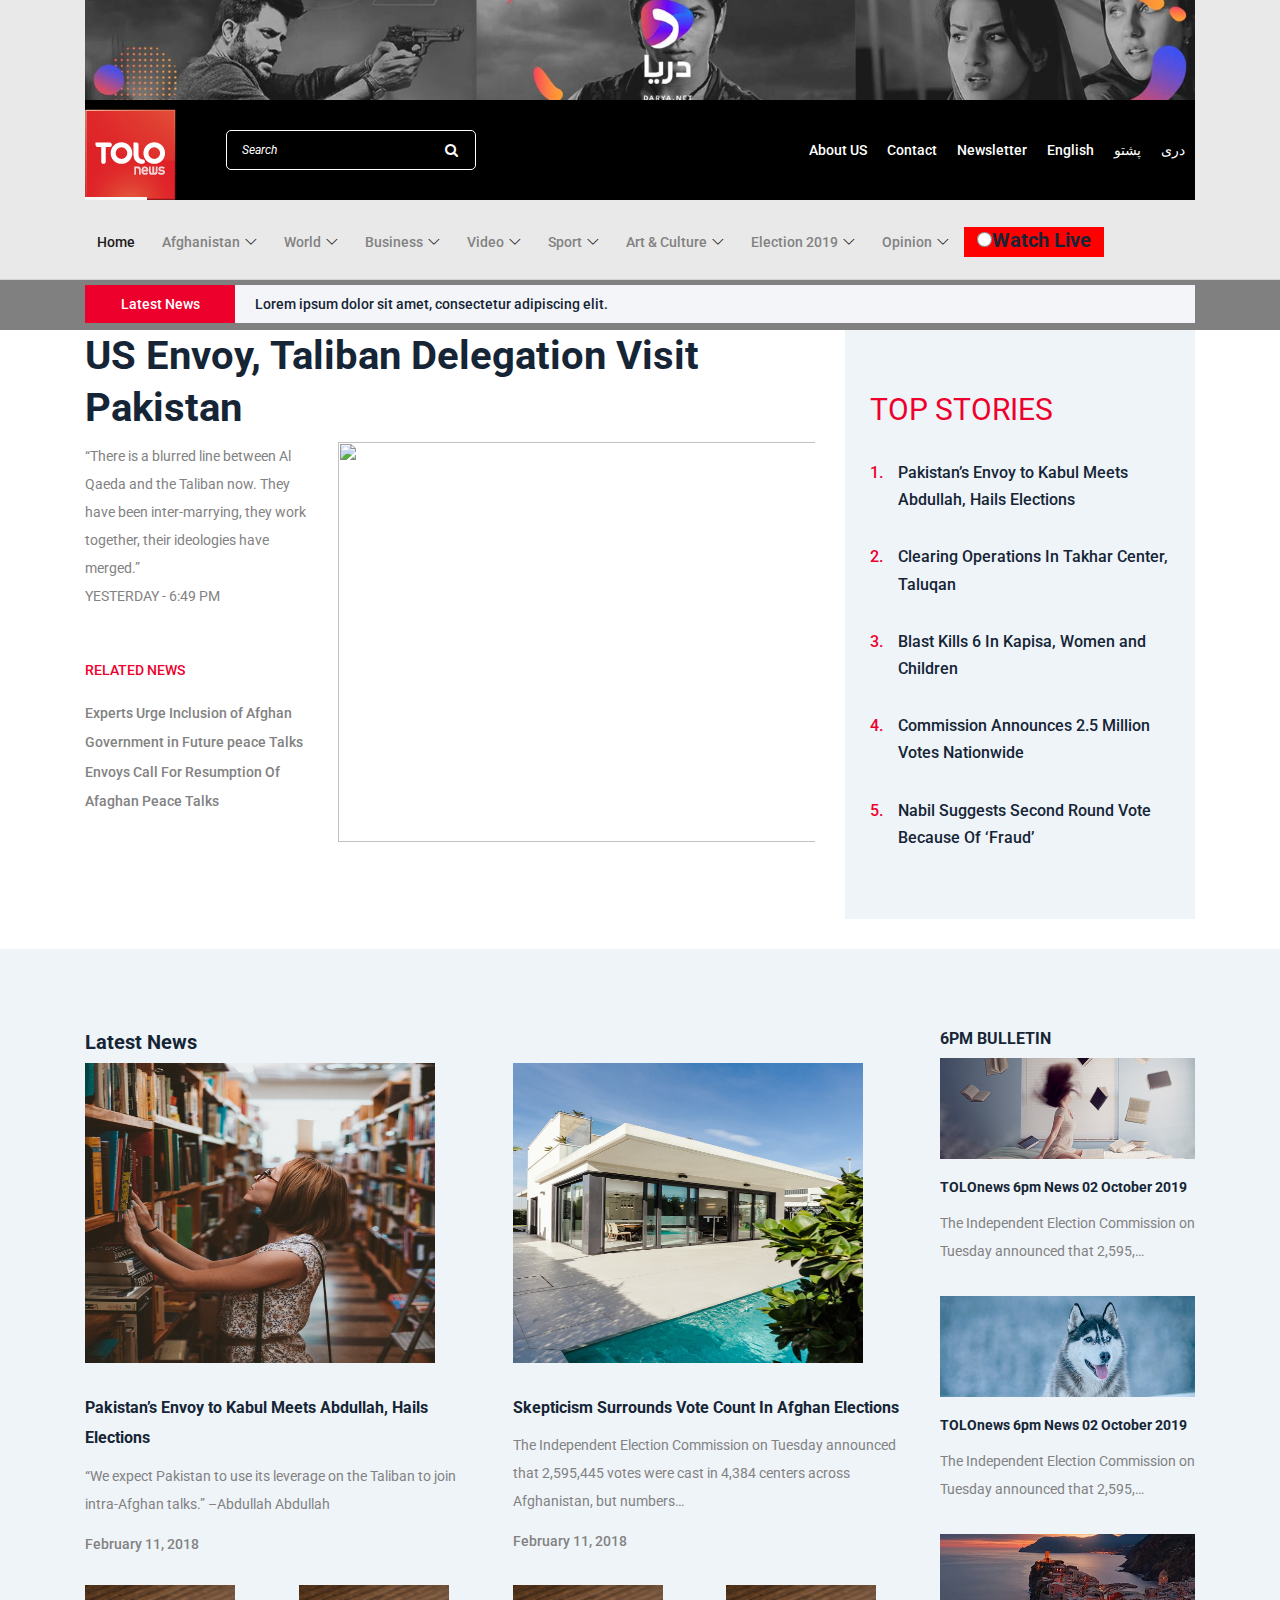
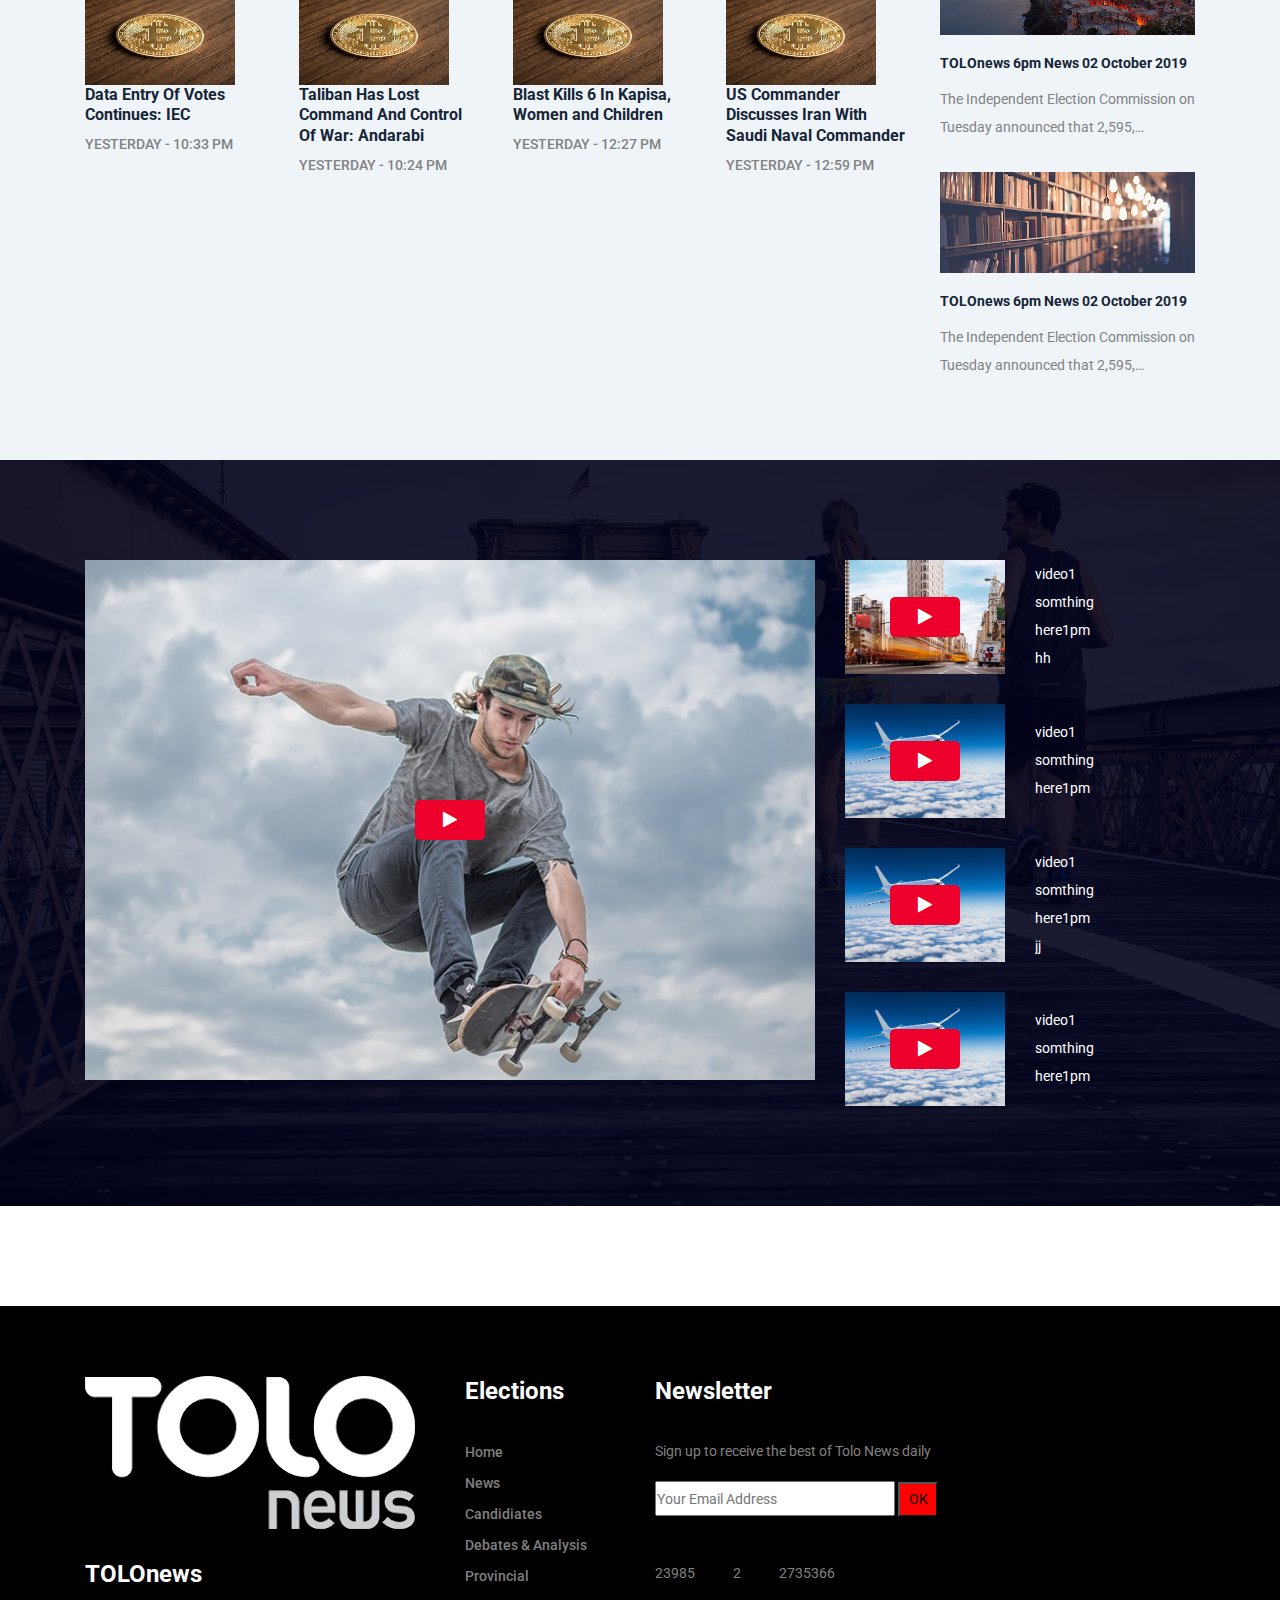
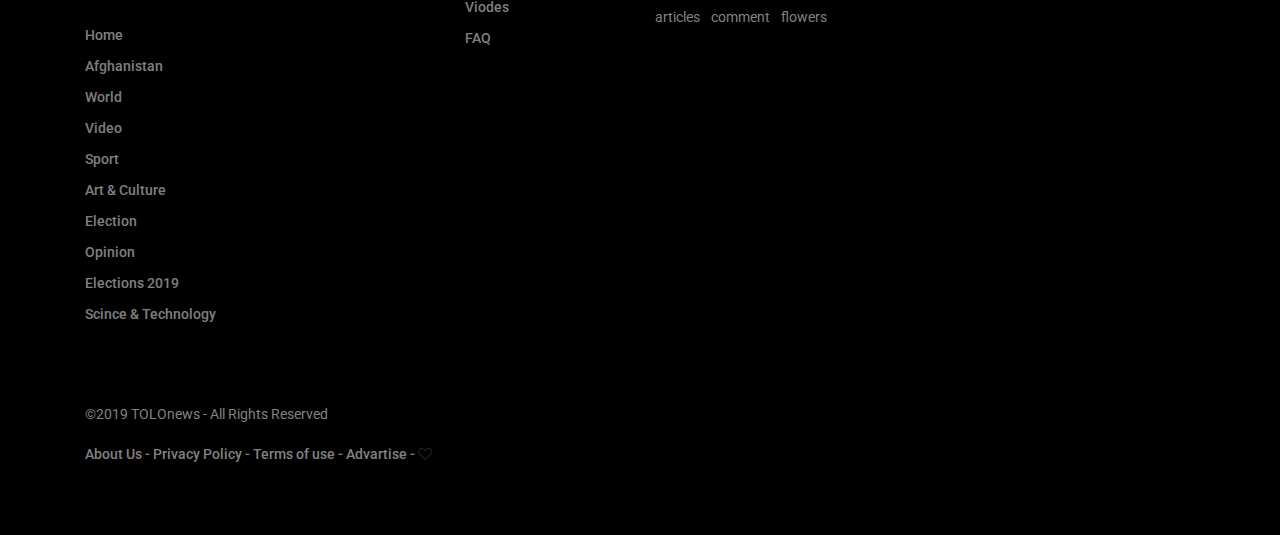
==== commit 9d73da5e: "new changes!" ====
--- a/index.html
+++ b/index.html
@@ -1,1353 +1,1343 @@
-<!DOCTYPE html>
-<html lang="en">
-
-<head>
-    <meta charset="UTF-8">
-    <meta name="description" content="">
-    <meta http-equiv="X-UA-Compatible" content="IE=edge">
-    <meta name="viewport" content="width=device-width, initial-scale=1, shrink-to-fit=no">
-    <!-- The above 4 meta tags *must* come first in the head; any other head content must come *after* these tags -->
-
-    <!-- Title -->
-    <title>Tolo News index page</title>
-
-    <!-- Favicon -->
-    <link rel="icon" href="img/core-img/favicon.ico">
-
-    <!-- Core Stylesheet -->
-    <link rel="stylesheet" href="style.css">
-    
-
-</head>
-
-<body>
-    <!-- ##### Header Area Start ##### -->
-    <header class="header-area" >
-         <div class="top-header-area" style="background-color: #e9e9e9">
-            <div class="container" >
-                <div class="row">
-                    <div class="col-12">
-                        <div class="top-header-content d-flex align-items-center justify-content-between" style="background-color: #e9e9e9">
-                             <img src="aa.jpg" >
-                        </div>
-                    </div>
-                 </div>
-            </div>
-        </div>
-
-        <!-- Top Header Area -->
-        <div class="top-header-area" style="background-color: #e9e9e9">
-            <div class="container" >
-                <div class="row">
-                    <div class="col-12">
-                        <div class="top-header-content d-flex align-items-center justify-content-between" style="background-color: black">
-                            
-
-                            <!-- Login Search Area -->
-                            <div class="login-search-area d-flex align-items-center">
-                                <!-- Logo -->
-                            <div class="logo">
-
-                                <a href="index.html"><h1></h1><img src="img/core-img/logo.png" alt=""></a>
-                            </div>
-                                
-                                <!-- Search Form -->
-                                <div class="search-form">
-                                    <form action="#" method="post">
-                                        <input type="search" name="search" class="form-control" placeholder="Search">
-                                        <button type="submit"><i class="fa fa-search" aria-hidden="true"></i></button>
-                                    </form>
-                                </div>
-
-                                
-                            </div>
-                            <!-- Login Search Area -->
-                            <div class="login-search-area d-flex align-items-center">
-                                <!-- Login -->
-                                <div class="login d-flex">
-
-                                    <a href="about.html">About US </a>
-                                    <a href="contact.html">Contact</a>
-                                    <a href="newsletter.html">Newsletter</a>
-                                </div>
-                                <div class="login d-flex">
-                                    <a href="index.html">English </a>
-                                    <a href="indexrtl.html">پشتو</a>
-                                    <a href="indexrtl.html">دری</a>
-                                    
-                                </div>
-                            </div>
-
-                        </div>
-                    </div>
-                </div>
-
-
-            </div>
-
-        </div>
-<!-- Navbar Area -->
-        <div class="newspaper-main-menu" id="stickyMenu" style="background-color: #e9e9e9;">
-            <div class="classy-nav-container breakpoint-off">
-                <div class="container">
-                    <!-- Menu -->
-                    <nav class="classy-navbar justify-content-between" id="newspaperNav">
-                        
-
-                        <!-- Navbar Toggler -->
-                        <div class="classy-navbar-toggler">
-                            <span class="navbarToggler"><span></span><span></span><span></span></span>
-                        </div>
-
-                        <!-- Menu -->
-                        <div class="classy-menu">
-
-                            <!-- close btn -->
-                            <div class="classycloseIcon">
-                                <div class="cross-wrap"><span class="top"></span><span class="bottom"></span></div>
-                            </div>
-
-                            <!-- Nav Start -->
-                            <div class="classynav">
-                                <ul>
-                                    <li class="active"><a href="index.html">Home</a></li>
-                                    <li><a href="#">Afghanistan</a>
-                                        <div class="megamenu" style="background-color: gray">
-                                            <div class="container" >
-                                                    <ul class="single-mega cn-col-4" >
-                                                        <h1 style="color: red">Afghanistan</h1>
-                                                         <a href="#" class="post-title">
-                                                                <h6>All</h6>
-                                                            </a>
-                                                            <a href="#" class="post-title">
-                                                                100 Years of AFGHAN-GERMANS RELATION
-                                                            </a>
-                                                            <a href="#" class="post-title">
-                                                                BRUSSELS UPDATES
-                                                            </a>
-                                                            <a href="#" class="post-title">
-                                                                CHABAHAR PORT PROJECT
-                                                            </a>
-                                                            <a href="#" class="post-title">
-                                                                PARLIMENT
-                                                            </a>
-                                                            <a href="#" class="post-title">
-                                                                PROVINCIAL
-                                                            </a>
-                                                            <a href="#" class="post-title">
-                                                                SALAM DAM PROJECT
-                                                            </a>
-                                                            <a href="#" class="post-title">
-                                                                TAPI PIPLINE PROJECT
-                                                            </a>
-                                                            <a href="#" class="post-title">
-                                                                TWO YEARS OF NUG
-                                                            </a>
-                                                            <a href="#" class="post-title">
-                                                                GOVMETER
-                                                            </a>
-                                                            <a href="#" class="post-title">
-                                                                BUDGET
-                                                            </a>
-                                                    </ul>
-                                            </div>
-                                            
-                                            <div class="single-mega cn-col-4">
-                                                <!-- Single Featured Post -->
-                                                <div class="single-blog-post small-featured-post d-flex">
-                                                    <div class="post-thumb">
-                                                        <a href="#"><img src="img/bg-img/23.jpg" alt=""></a>
-                                                    </div>
-                                                    <div class="post-data">
-                                                        <a href="#" class="post-catagory">Travel</a>
-                                                        <div class="post-meta">
-                                                            <a href="#" class="post-title">
-                                                                <h6>Pellentesque mattis arcu massa, nec fringilla turpis eleifend id.</h6>
-                                                            </a>
-                                                            <p class="post-date"><span>7:00 AM</span> | <span>April 14</span></p>
-                                                        </div>
-                                                    </div>
-                                                </div>
-
-                                                <!-- Single Featured Post -->
-                                                <div class="single-blog-post small-featured-post d-flex">
-                                                    <div class="post-thumb">
-                                                        <a href="#"><img src="img/bg-img/24.jpg" alt=""></a>
-                                                    </div>
-                                                    <div class="post-data">
-                                                        <a href="#" class="post-catagory">Politics</a>
-                                                        <div class="post-meta">
-                                                            <a href="#" class="post-title">
-                                                                <h6>Augue semper congue sit amet ac sapien. Fusce consequat.</h6>
-                                                            </a>
-                                                            <p class="post-date"><span>7:00 AM</span> | <span>April 14</span></p>
-                                                        </div>
-                                                    </div>
-                                                </div>
-                                            </div>
-                                            <div class="single-mega cn-col-4">
-                                                <!-- Single Featured Post -->
-                                                <div class="single-blog-post small-featured-post d-flex">
-                                                    <div class="post-thumb">
-                                                        <a href="#"><img src="img/bg-img/23.jpg" alt=""></a>
-                                                    </div>
-                                                    <div class="post-data">
-                                                        <a href="#" class="post-catagory">Travel</a>
-                                                        <div class="post-meta">
-                                                            <a href="#" class="post-title">
-                                                                <h6>Pellentesque mattis arcu massa, nec fringilla turpis eleifend id.</h6>
-                                                            </a>
-                                                            <p class="post-date"><span>7:00 AM</span> | <span>April 14</span></p>
-                                                        </div>
-                                                    </div>
-                                                </div>
-
-                                                <!-- Single Featured Post -->
-                                                <div class="single-blog-post small-featured-post d-flex">
-                                                    <div class="post-thumb">
-                                                        <a href="#"><img src="img/bg-img/24.jpg" alt=""></a>
-                                                    </div>
-                                                    <div class="post-data">
-                                                        <a href="#" class="post-catagory">Politics</a>
-                                                        <div class="post-meta">
-                                                            <a href="#" class="post-title">
-                                                                <h6>Augue semper congue sit amet ac sapien. Fusce consequat.</h6>
-                                                            </a>
-                                                            <p class="post-date"><span>7:00 AM</span> | <span>April 14</span></p>
-                                                        </div>
-                                                    </div>
-                                                </div>
-                                            </div>
-                                        </div>
-                                    </li>
-                                    <li><a href="#">World</a>
-                                        <div class="megamenu" style="background-color: gray">
-                                            <div class="container" >
-                                                    <ul class="single-mega cn-col-4" >
-                                                        <h1 style="color: red">World</h1>
-                                                       <p style="color: white">
-                                                        All 100 YEARS OF AFGHAN-GERMAN RELATIONS
-                                                        BRUSSELS UPDATES
-                                                        CHABAHAR PORT PROJECT
-                                                        PARLIAMENT
-                                                        PROVINCIAL
-                                                        SALMA DAM PROJECT
-                                                        TAPI PIPELINE PROJECT
-                                                        TWO YEARS OF NUG
-                                                        GOVMETER
-                                                        BUDGET</p>
-                                                    </ul>
-                                            </div>
-                                            
-                                            <div class="single-mega cn-col-4">
-                                                <!-- Single Featured Post -->
-                                                <div class="single-blog-post small-featured-post d-flex">
-                                                    <div class="post-thumb">
-                                                        <a href="#"><img src="img/bg-img/23.jpg" alt=""></a>
-                                                    </div>
-                                                    <div class="post-data">
-                                                        <a href="#" class="post-catagory">Travel</a>
-                                                        <div class="post-meta">
-                                                            <a href="#" class="post-title">
-                                                                <h6>Pellentesque mattis arcu massa, nec fringilla turpis eleifend id.</h6>
-                                                            </a>
-                                                            <p class="post-date"><span>7:00 AM</span> | <span>April 14</span></p>
-                                                        </div>
-                                                    </div>
-                                                </div>
-
-                                                <!-- Single Featured Post -->
-                                                <div class="single-blog-post small-featured-post d-flex">
-                                                    <div class="post-thumb">
-                                                        <a href="#"><img src="img/bg-img/24.jpg" alt=""></a>
-                                                    </div>
-                                                    <div class="post-data">
-                                                        <a href="#" class="post-catagory">Politics</a>
-                                                        <div class="post-meta">
-                                                            <a href="#" class="post-title">
-                                                                <h6>Augue semper congue sit amet ac sapien. Fusce consequat.</h6>
-                                                            </a>
-                                                            <p class="post-date"><span>7:00 AM</span> | <span>April 14</span></p>
-                                                        </div>
-                                                    </div>
-                                                </div>
-                                            </div>
-                                            <div class="single-mega cn-col-4">
-                                                <!-- Single Featured Post -->
-                                                <div class="single-blog-post small-featured-post d-flex">
-                                                    <div class="post-thumb">
-                                                        <a href="#"><img src="img/bg-img/23.jpg" alt=""></a>
-                                                    </div>
-                                                    <div class="post-data">
-                                                        <a href="#" class="post-catagory">Travel</a>
-                                                        <div class="post-meta">
-                                                            <a href="#" class="post-title">
-                                                                <h6>Pellentesque mattis arcu massa, nec fringilla turpis eleifend id.</h6>
-                                                            </a>
-                                                            <p class="post-date"><span>7:00 AM</span> | <span>April 14</span></p>
-                                                        </div>
-                                                    </div>
-                                                </div>
-
-                                                <!-- Single Featured Post -->
-                                                <div class="single-blog-post small-featured-post d-flex">
-                                                    <div class="post-thumb">
-                                                        <a href="#"><img src="img/bg-img/24.jpg" alt=""></a>
-                                                    </div>
-                                                    <div class="post-data">
-                                                        <a href="#" class="post-catagory">Politics</a>
-                                                        <div class="post-meta">
-                                                            <a href="#" class="post-title">
-                                                                <h6>Augue semper congue sit amet ac sapien. Fusce consequat.</h6>
-                                                            </a>
-                                                            <p class="post-date"><span>7:00 AM</span> | <span>April 14</span></p>
-                                                        </div>
-                                                    </div>
-                                                </div>
-                                            </div>
-                                        </div>
-                                    </li>
-                                    <li><a href="#">Business</a>
-                                        <div class="megamenu" style="background-color: gray">
-                                            <div class="container" >
-                                                    <ul class="single-mega cn-col-4" >
-                                                        <h1 style="color: red">Business</h1>
-                                                       <p style="color: white">
-                                                        All 100 YEARS OF AFGHAN-GERMAN RELATIONS
-                                                        BRUSSELS UPDATES
-                                                        CHABAHAR PORT PROJECT
-                                                        PARLIAMENT
-                                                        PROVINCIAL
-                                                        SALMA DAM PROJECT
-                                                        TAPI PIPELINE PROJECT
-                                                        TWO YEARS OF NUG
-                                                        GOVMETER
-                                                        BUDGET</p>
-                                                    </ul>
-                                            </div>
-                                            
-                                            <div class="single-mega cn-col-4">
-                                                <!-- Single Featured Post -->
-                                                <div class="single-blog-post small-featured-post d-flex">
-                                                    <div class="post-thumb">
-                                                        <a href="#"><img src="img/bg-img/23.jpg" alt=""></a>
-                                                    </div>
-                                                    <div class="post-data">
-                                                        <a href="#" class="post-catagory">Travel</a>
-                                                        <div class="post-meta">
-                                                            <a href="#" class="post-title">
-                                                                <h6>Pellentesque mattis arcu massa, nec fringilla turpis eleifend id.</h6>
-                                                            </a>
-                                                            <p class="post-date"><span>7:00 AM</span> | <span>April 14</span></p>
-                                                        </div>
-                                                    </div>
-                                                </div>
-
-                                                <!-- Single Featured Post -->
-                                                <div class="single-blog-post small-featured-post d-flex">
-                                                    <div class="post-thumb">
-                                                        <a href="#"><img src="img/bg-img/24.jpg" alt=""></a>
-                                                    </div>
-                                                    <div class="post-data">
-                                                        <a href="#" class="post-catagory">Politics</a>
-                                                        <div class="post-meta">
-                                                            <a href="#" class="post-title">
-                                                                <h6>Augue semper congue sit amet ac sapien. Fusce consequat.</h6>
-                                                            </a>
-                                                            <p class="post-date"><span>7:00 AM</span> | <span>April 14</span></p>
-                                                        </div>
-                                                    </div>
-                                                </div>
-                                            </div>
-                                            <div class="single-mega cn-col-4">
-                                                <!-- Single Featured Post -->
-                                                <div class="single-blog-post small-featured-post d-flex">
-                                                    <div class="post-thumb">
-                                                        <a href="#"><img src="img/bg-img/23.jpg" alt=""></a>
-                                                    </div>
-                                                    <div class="post-data">
-                                                        <a href="#" class="post-catagory">Travel</a>
-                                                        <div class="post-meta">
-                                                            <a href="#" class="post-title">
-                                                                <h6>Pellentesque mattis arcu massa, nec fringilla turpis eleifend id.</h6>
-                                                            </a>
-                                                            <p class="post-date"><span>7:00 AM</span> | <span>April 14</span></p>
-                                                        </div>
-                                                    </div>
-                                                </div>
-
-                                                <!-- Single Featured Post -->
-                                                <div class="single-blog-post small-featured-post d-flex">
-                                                    <div class="post-thumb">
-                                                        <a href="#"><img src="img/bg-img/24.jpg" alt=""></a>
-                                                    </div>
-                                                    <div class="post-data">
-                                                        <a href="#" class="post-catagory">Politics</a>
-                                                        <div class="post-meta">
-                                                            <a href="#" class="post-title">
-                                                                <h6>Augue semper congue sit amet ac sapien. Fusce consequat.</h6>
-                                                            </a>
-                                                            <p class="post-date"><span>7:00 AM</span> | <span>April 14</span></p>
-                                                        </div>
-                                                    </div>
-                                                </div>
-                                            </div>
-                                        </div>
-                                    </li>
-                                    <li><a href="#">Video</a>
-                                        <div class="megamenu" style="background-color: gray">
-                                            <div class="container" >
-                                                    <ul class="single-mega cn-col-4" >
-                                                        <h1 style="color: red">Video</h1>
-                                                       <p style="color: white">
-                                                        All 100 YEARS OF AFGHAN-GERMAN RELATIONS
-                                                        BRUSSELS UPDATES
-                                                        CHABAHAR PORT PROJECT
-                                                        PARLIAMENT
-                                                        PROVINCIAL
-                                                        SALMA DAM PROJECT
-                                                        TAPI PIPELINE PROJECT
-                                                        TWO YEARS OF NUG
-                                                        GOVMETER
-                                                        BUDGET</p>
-                                                    </ul>
-                                            </div>
-                                            
-                                            <div class="single-mega cn-col-4">
-                                                <!-- Single Featured Post -->
-                                                <div class="single-blog-post small-featured-post d-flex">
-                                                    <div class="post-thumb">
-                                                        <a href="#"><img src="img/bg-img/23.jpg" alt=""></a>
-                                                    </div>
-                                                    <div class="post-data">
-                                                        <a href="#" class="post-catagory">Travel</a>
-                                                        <div class="post-meta">
-                                                            <a href="#" class="post-title">
-                                                                <h6>Pellentesque mattis arcu massa, nec fringilla turpis eleifend id.</h6>
-                                                            </a>
-                                                            <p class="post-date"><span>7:00 AM</span> | <span>April 14</span></p>
-                                                        </div>
-                                                    </div>
-                                                </div>
-
-                                                <!-- Single Featured Post -->
-                                                <div class="single-blog-post small-featured-post d-flex">
-                                                    <div class="post-thumb">
-                                                        <a href="#"><img src="img/bg-img/24.jpg" alt=""></a>
-                                                    </div>
-                                                    <div class="post-data">
-                                                        <a href="#" class="post-catagory">Politics</a>
-                                                        <div class="post-meta">
-                                                            <a href="#" class="post-title">
-                                                                <h6>Augue semper congue sit amet ac sapien. Fusce consequat.</h6>
-                                                            </a>
-                                                            <p class="post-date"><span>7:00 AM</span> | <span>April 14</span></p>
-                                                        </div>
-                                                    </div>
-                                                </div>
-                                            </div>
-                                            <div class="single-mega cn-col-4">
-                                                <!-- Single Featured Post -->
-                                                <div class="single-blog-post small-featured-post d-flex">
-                                                    <div class="post-thumb">
-                                                        <a href="#"><img src="img/bg-img/23.jpg" alt=""></a>
-                                                    </div>
-                                                    <div class="post-data">
-                                                        <a href="#" class="post-catagory">Travel</a>
-                                                        <div class="post-meta">
-                                                            <a href="#" class="post-title">
-                                                                <h6>Pellentesque mattis arcu massa, nec fringilla turpis eleifend id.</h6>
-                                                            </a>
-                                                            <p class="post-date"><span>7:00 AM</span> | <span>April 14</span></p>
-                                                        </div>
-                                                    </div>
-                                                </div>
-
-                                                <!-- Single Featured Post -->
-                                                <div class="single-blog-post small-featured-post d-flex">
-                                                    <div class="post-thumb">
-                                                        <a href="#"><img src="img/bg-img/24.jpg" alt=""></a>
-                                                    </div>
-                                                    <div class="post-data">
-                                                        <a href="#" class="post-catagory">Politics</a>
-                                                        <div class="post-meta">
-                                                            <a href="#" class="post-title">
-                                                                <h6>Augue semper congue sit amet ac sapien. Fusce consequat.</h6>
-                                                            </a>
-                                                            <p class="post-date"><span>7:00 AM</span> | <span>April 14</span></p>
-                                                        </div>
-                                                    </div>
-                                                </div>
-                                            </div>
-                                        </div>
-                                    </li>
-                                    <li><a href="#">Sport</a>
-                                        <div class="megamenu" style="background-color: gray">
-                                            <div class="container" >
-                                                    <ul class="single-mega cn-col-4" >
-                                                        <h1 style="color: red">Sport</h1>
-                                                       <p style="color: white">
-                                                        All 100 YEARS OF AFGHAN-GERMAN RELATIONS
-                                                        BRUSSELS UPDATES
-                                                        CHABAHAR PORT PROJECT
-                                                        PARLIAMENT
-                                                        PROVINCIAL
-                                                        SALMA DAM PROJECT
-                                                        TAPI PIPELINE PROJECT
-                                                        TWO YEARS OF NUG
-                                                        GOVMETER
-                                                        BUDGET</p>
-                                                    </ul>
-                                            </div>
-                                            
-                                            <div class="single-mega cn-col-4">
-                                                <!-- Single Featured Post -->
-                                                <div class="single-blog-post small-featured-post d-flex">
-                                                    <div class="post-thumb">
-                                                        <a href="#"><img src="img/bg-img/23.jpg" alt=""></a>
-                                                    </div>
-                                                    <div class="post-data">
-                                                        <a href="#" class="post-catagory">Travel</a>
-                                                        <div class="post-meta">
-                                                            <a href="#" class="post-title">
-                                                                <h6>Pellentesque mattis arcu massa, nec fringilla turpis eleifend id.</h6>
-                                                            </a>
-                                                            <p class="post-date"><span>7:00 AM</span> | <span>April 14</span></p>
-                                                        </div>
-                                                    </div>
-                                                </div>
-
-                                                <!-- Single Featured Post -->
-                                                <div class="single-blog-post small-featured-post d-flex">
-                                                    <div class="post-thumb">
-                                                        <a href="#"><img src="img/bg-img/24.jpg" alt=""></a>
-                                                    </div>
-                                                    <div class="post-data">
-                                                        <a href="#" class="post-catagory">Politics</a>
-                                                        <div class="post-meta">
-                                                            <a href="#" class="post-title">
-                                                                <h6>Augue semper congue sit amet ac sapien. Fusce consequat.</h6>
-                                                            </a>
-                                                            <p class="post-date"><span>7:00 AM</span> | <span>April 14</span></p>
-                                                        </div>
-                                                    </div>
-                                                </div>
-                                            </div>
-                                            <div class="single-mega cn-col-4">
-                                                <!-- Single Featured Post -->
-                                                <div class="single-blog-post small-featured-post d-flex">
-                                                    <div class="post-thumb">
-                                                        <a href="#"><img src="img/bg-img/23.jpg" alt=""></a>
-                                                    </div>
-                                                    <div class="post-data">
-                                                        <a href="#" class="post-catagory">Travel</a>
-                                                        <div class="post-meta">
-                                                            <a href="#" class="post-title">
-                                                                <h6>Pellentesque mattis arcu massa, nec fringilla turpis eleifend id.</h6>
-                                                            </a>
-                                                            <p class="post-date"><span>7:00 AM</span> | <span>April 14</span></p>
-                                                        </div>
-                                                    </div>
-                                                </div>
-
-                                                <!-- Single Featured Post -->
-                                                <div class="single-blog-post small-featured-post d-flex">
-                                                    <div class="post-thumb">
-                                                        <a href="#"><img src="img/bg-img/24.jpg" alt=""></a>
-                                                    </div>
-                                                    <div class="post-data">
-                                                        <a href="#" class="post-catagory">Politics</a>
-                                                        <div class="post-meta">
-                                                            <a href="#" class="post-title">
-                                                                <h6>Augue semper congue sit amet ac sapien. Fusce consequat.</h6>
-                                                            </a>
-                                                            <p class="post-date"><span>7:00 AM</span> | <span>April 14</span></p>
-                                                        </div>
-                                                    </div>
-                                                </div>
-                                            </div>
-                                        </div>
-                                    </li>                            
-                                    <li><a href="#">Art & Culture</a>
-                                        <div class="megamenu" style="background-color: gray">
-                                            <div class="container" >
-                                                    <ul class="single-mega cn-col-4" >
-                                                        <h1 style="color: red">Art & Culture</h1>
-                                                       <p style="color: white">
-                                                        All 100 YEARS OF AFGHAN-GERMAN RELATIONS
-                                                        BRUSSELS UPDATES
-                                                        CHABAHAR PORT PROJECT
-                                                        PARLIAMENT
-                                                        PROVINCIAL
-                                                        SALMA DAM PROJECT
-                                                        TAPI PIPELINE PROJECT
-                                                        TWO YEARS OF NUG
-                                                        GOVMETER
-                                                        BUDGET</p>
-                                                    </ul>
-                                            </div>
-                                            
-                                            <div class="single-mega cn-col-4">
-                                                <!-- Single Featured Post -->
-                                                <div class="single-blog-post small-featured-post d-flex">
-                                                    <div class="post-thumb">
-                                                        <a href="#"><img src="img/bg-img/23.jpg" alt=""></a>
-                                                    </div>
-                                                    <div class="post-data">
-                                                        <a href="#" class="post-catagory">Travel</a>
-                                                        <div class="post-meta">
-                                                            <a href="#" class="post-title">
-                                                                <h6>Pellentesque mattis arcu massa, nec fringilla turpis eleifend id.</h6>
-                                                            </a>
-                                                            <p class="post-date"><span>7:00 AM</span> | <span>April 14</span></p>
-                                                        </div>
-                                                    </div>
-                                                </div>
-
-                                                <!-- Single Featured Post -->
-                                                <div class="single-blog-post small-featured-post d-flex">
-                                                    <div class="post-thumb">
-                                                        <a href="#"><img src="img/bg-img/24.jpg" alt=""></a>
-                                                    </div>
-                                                    <div class="post-data">
-                                                        <a href="#" class="post-catagory">Politics</a>
-                                                        <div class="post-meta">
-                                                            <a href="#" class="post-title">
-                                                                <h6>Augue semper congue sit amet ac sapien. Fusce consequat.</h6>
-                                                            </a>
-                                                            <p class="post-date"><span>7:00 AM</span> | <span>April 14</span></p>
-                                                        </div>
-                                                    </div>
-                                                </div>
-                                            </div>
-                                            <div class="single-mega cn-col-4">
-                                                <!-- Single Featured Post -->
-                                                <div class="single-blog-post small-featured-post d-flex">
-                                                    <div class="post-thumb">
-                                                        <a href="#"><img src="img/bg-img/23.jpg" alt=""></a>
-                                                    </div>
-                                                    <div class="post-data">
-                                                        <a href="#" class="post-catagory">Travel</a>
-                                                        <div class="post-meta">
-                                                            <a href="#" class="post-title">
-                                                                <h6>Pellentesque mattis arcu massa, nec fringilla turpis eleifend id.</h6>
-                                                            </a>
-                                                            <p class="post-date"><span>7:00 AM</span> | <span>April 14</span></p>
-                                                        </div>
-                                                    </div>
-                                                </div>
-
-                                                <!-- Single Featured Post -->
-                                                <div class="single-blog-post small-featured-post d-flex">
-                                                    <div class="post-thumb">
-                                                        <a href="#"><img src="img/bg-img/24.jpg" alt=""></a>
-                                                    </div>
-                                                    <div class="post-data">
-                                                        <a href="#" class="post-catagory">Politics</a>
-                                                        <div class="post-meta">
-                                                            <a href="#" class="post-title">
-                                                                <h6>Augue semper congue sit amet ac sapien. Fusce consequat.</h6>
-                                                            </a>
-                                                            <p class="post-date"><span>7:00 AM</span> | <span>April 14</span></p>
-                                                        </div>
-                                                    </div>
-                                                </div>
-                                            </div>
-                                        </div>
-                                    </li>
-                                    <li><a href="#">Election 2019</a>
-                                        <div class="megamenu" style="background-color: gray">
-                                            <div class="container" >
-                                                    <ul class="single-mega cn-col-4" >
-                                                        <h1 style="color: red">Election 2019</h1>
-                                                       <p style="color: white">
-                                                        All </p>
-                                                    </ul>
-                                            </div>
-                                            
-                                            <div class="single-mega cn-col-4">
-                                                <!-- Single Featured Post -->
-                                                <div class="single-blog-post small-featured-post d-flex">
-                                                    <div class="post-thumb">
-                                                        <a href="#"><img src="img/bg-img/23.jpg" alt=""></a>
-                                                    </div>
-                                                    <div class="post-data">
-                                                        <a href="#" class="post-catagory">Travel</a>
-                                                        <div class="post-meta">
-                                                            <a href="#" class="post-title">
-                                                                <h6>Pellentesque mattis arcu massa, nec fringilla turpis eleifend id.</h6>
-                                                            </a>
-                                                            <p class="post-date"><span>7:00 AM</span> | <span>April 14</span></p>
-                                                        </div>
-                                                    </div>
-                                                </div>
-
-                                                <!-- Single Featured Post -->
-                                                <div class="single-blog-post small-featured-post d-flex">
-                                                    <div class="post-thumb">
-                                                        <a href="#"><img src="img/bg-img/24.jpg" alt=""></a>
-                                                    </div>
-                                                    <div class="post-data">
-                                                        <a href="#" class="post-catagory">Politics</a>
-                                                        <div class="post-meta">
-                                                            <a href="#" class="post-title">
-                                                                <h6>Augue semper congue sit amet ac sapien. Fusce consequat.</h6>
-                                                            </a>
-                                                            <p class="post-date"><span>7:00 AM</span> | <span>April 14</span></p>
-                                                        </div>
-                                                    </div>
-                                                </div>
-                                            </div>
-                                            <div class="single-mega cn-col-4">
-                                                <!-- Single Featured Post -->
-                                                <div class="single-blog-post small-featured-post d-flex">
-                                                    <div class="post-thumb">
-                                                        <a href="#"><img src="img/bg-img/23.jpg" alt=""></a>
-                                                    </div>
-                                                    <div class="post-data">
-                                                        <a href="#" class="post-catagory">Travel</a>
-                                                        <div class="post-meta">
-                                                            <a href="#" class="post-title">
-                                                                <h6>Pellentesque mattis arcu massa, nec fringilla turpis eleifend id.</h6>
-                                                            </a>
-                                                            <p class="post-date"><span>7:00 AM</span> | <span>April 14</span></p>
-                                                        </div>
-                                                    </div>
-                                                </div>
-
-                                                <!-- Single Featured Post -->
-                                                <div class="single-blog-post small-featured-post d-flex">
-                                                    <div class="post-thumb">
-                                                        <a href="#"><img src="img/bg-img/24.jpg" alt=""></a>
-                                                    </div>
-                                                    <div class="post-data">
-                                                        <a href="#" class="post-catagory">Politics</a>
-                                                        <div class="post-meta">
-                                                            <a href="#" class="post-title">
-                                                                <h6>Augue semper congue sit amet ac sapien. Fusce consequat.</h6>
-                                                            </a>
-                                                            <p class="post-date"><span>7:00 AM</span> | <span>April 14</span></p>
-                                                        </div>
-                                                    </div>
-                                                </div>
-                                            </div>
-                                        </div>
-                                    </li>
-                                    <li><a href="#">Opinion</a>
-                                        <div class="megamenu" style="background-color: gray">
-                                            <div class="container" >
-                                                    <ul class="single-mega cn-col-4" >
-                                                        <h1 style="color: red">Opinion</h1>
-                                                       <p style="color: white">
-                                                        All 100 YEARS OF AFGHAN-GERMAN RELATIONS
-                                                        BRUSSELS UPDATES
-                                                        CHABAHAR PORT PROJECT
-                                                        PARLIAMENT
-                                                        PROVINCIAL
-                                                        SALMA DAM PROJECT
-                                                        TAPI PIPELINE PROJECT
-                                                        TWO YEARS OF NUG
-                                                        GOVMETER
-                                                        BUDGET</p>
-                                                    </ul>
-                                            </div>
-                                            
-                                            <div class="single-mega cn-col-4">
-                                                <!-- Single Featured Post -->
-                                                <div class="single-blog-post small-featured-post d-flex">
-                                                    <div class="post-thumb">
-                                                        <a href="#"><img src="img/bg-img/23.jpg" alt=""></a>
-                                                    </div>
-                                                    <div class="post-data">
-                                                        <a href="#" class="post-catagory">Travel</a>
-                                                        <div class="post-meta">
-                                                            <a href="#" class="post-title">
-                                                                <h6>Pellentesque mattis arcu massa, nec fringilla turpis eleifend id.</h6>
-                                                            </a>
-                                                            <p class="post-date"><span>7:00 AM</span> | <span>April 14</span></p>
-                                                        </div>
-                                                    </div>
-                                                </div>
-
-                                                <!-- Single Featured Post -->
-                                                <div class="single-blog-post small-featured-post d-flex">
-                                                    <div class="post-thumb">
-                                                        <a href="#"><img src="img/bg-img/24.jpg" alt=""></a>
-                                                    </div>
-                                                    <div class="post-data">
-                                                        <a href="#" class="post-catagory">Politics</a>
-                                                        <div class="post-meta">
-                                                            <a href="#" class="post-title">
-                                                                <h6>Augue semper congue sit amet ac sapien. Fusce consequat.</h6>
-                                                            </a>
-                                                            <p class="post-date"><span>7:00 AM</span> | <span>April 14</span></p>
-                                                        </div>
-                                                    </div>
-                                                </div>
-                                            </div>
-                                            <div class="single-mega cn-col-4">
-                                                <!-- Single Featured Post -->
-                                                <div class="single-blog-post small-featured-post d-flex">
-                                                    <div class="post-thumb">
-                                                        <a href="#"><img src="img/bg-img/23.jpg" alt=""></a>
-                                                    </div>
-                                                    <div class="post-data">
-                                                        <a href="#" class="post-catagory">Travel</a>
-                                                        <div class="post-meta">
-                                                            <a href="#" class="post-title">
-                                                                <h6>Pellentesque mattis arcu massa, nec fringilla turpis eleifend id.</h6>
-                                                            </a>
-                                                            <p class="post-date"><span>7:00 AM</span> | <span>April 14</span></p>
-                                                        </div>
-                                                    </div>
-                                                </div>
-
-                                                <!-- Single Featured Post -->
-                                                <div class="single-blog-post small-featured-post d-flex">
-                                                    <div class="post-thumb">
-                                                        <a href="#"><img src="img/bg-img/24.jpg" alt=""></a>
-                                                    </div>
-                                                    <div class="post-data">
-                                                        <a href="#" class="post-catagory">Politics</a>
-                                                        <div class="post-meta">
-                                                            <a href="#" class="post-title">
-                                                                <h6>Augue semper congue sit amet ac sapien. Fusce consequat.</h6>
-                                                            </a>
-                                                            <p class="post-date"><span>7:00 AM</span> | <span>April 14</span></p>
-                                                        </div>
-                                                    </div>
-                                                </div>
-                                            </div>
-                                        </div>
-                                    </li>
-                                    <li>
-
-                                         <div style="background-color: red; text-align:center;width: 140px;height: 30px ">
-
-                                      <h5>  <input type="radio" name="" style="background-color: red;height: 15px;width: 15px;">Watch Live</h5> 
-                                   </div>
-
-                                    </li>
-                                </ul>
-
-                            </div>
-                            <!-- Nav End -->
-                            
-                        </div>
-
-                    </nav>
-
-                </div>
-
-            </div>
-
-
-        </div>
-        <div class="newspaper-main" id="" style="background-color: gray; height: 50px">
-                   <div class="" style="height: 30px">
-                   <div class="container" >
-                    <div class="">
-
-
-                            <div class="hero-area" style="padding: 5px 0px 0px">
-                             <div class="row align-items-center">
-                                 <div class="col-12 col-lg-12">
-                                  <!-- Breaking News Widget -->
-                                  <div class="breaking-news-area d-flex align-items-center">
-                                    <div class="news-title">
-                                    <p>Latest News</p>
-                            </div>
-                                <div id="breakingNewsTicker" class="ticker">
-                                    <ul>
-                                        <li><a href="#">Lorem ipsum dolor sit amet, consectetur adipiscing elit.</a></li>
-                                        <li><a href="#">Welcome to Colorlib Family.</a></li>
-                                        <li><a href="#">Nam eu metus sitsit amet, consec!</a></li>
-                                    </ul>
-                                </div>
-                             </div>
-                    </div>
-              </div>
-             </div>           
-        </div>
-
-       
-    </header>
-    <!-- ##### Header Area End ##### -->
-
-    <!-- ##### Hero Area Start ##### -->
-    
-    <!-- ##### Hero Area End ##### -->
-
-    <!-- ##### Featured Post Area Start ##### -->
-    <div class="featured-post-area">
-        <div class="container">
-            <div class="row">
-
-                <div class="col-12 col-md-6 col-lg-8">
-                      <h1>Mohib: Many Taliban Not Ready For Peace</h1>
-                    <div class="row">
-
-                        <!-- Single Featured Post -->
-                        <div class="col-12 col-lg-4">
-                            <div class="single-blog-post featured-post" >
-                                <p>“There is a blurred line between Al Qaeda and the Taliban now. They have been inter-marrying, they work together, their ideologies have merged.”<br>
-
-                                YESTERDAY - 6:49 PM</p>
-                                <div class="post-data">
-                                    
-                                    <div class="post-meta">
-                                        <p class="post-author"><a href="#">RELATED NEWS</a></p>
-                                        <p class="post-excerp">Pakistan, Taliban Agree On Urgent Need For Peace Talks <br>US Envoy, Taliban Delegation Visit Pakistan</p>
-                                        
-                                        <!-- Post Like & Post Comment -->
-                                        
-                                    </div>
-                                </div>
-                            </div>
-                        </div>
-
-                        <div class="col-12 col-lg-8" >
-                            <!-- Single Featured Post -->
-                            <div class="single-blog-post featured-post-2" >
-                                <div class="post-thumb">
-                                    <a href="#"><img src="img/bg-img/17.jpg" alt="" style="height: 400px; width: 700px"></a>
-                                </div>
-                                
-                            </div>
-
-                            
-                        </div>
-                    </div>
-                </div>
-
-                <div class="col-12 col-md-6 col-lg-4">
-                    <!-- Single Featured Post -->
-                    
-                    
-                    <!-- Popular News Widget -->
-                    <div class="popular-news-widget mb-30">
-                        <h3>4 Most Popular News</h3>
-
-                        <!-- Single Popular Blog -->
-                        <div class="single-popular-post">
-                            <a href="#">
-                                <h6><span>1.</span> Amet, consectetur adipiscing elit. Nam eu metus sit amet odio sodales.</h6>
-                            </a>
-                            <p>April 14, 2018</p>
-                        </div>
-
-                        <!-- Single Popular Blog -->
-                        <div class="single-popular-post">
-                            <a href="#">
-                                <h6><span>2.</span> Consectetur adipiscing elit. Nam eu metus sit amet odio sodales placer.</h6>
-                            </a>
-                            <p>April 14, 2018</p>
-                        </div>
-
-                        <!-- Single Popular Blog -->
-                        <div class="single-popular-post">
-                            <a href="#">
-                                <h6><span>3.</span> Adipiscing elit. Nam eu metus sit amet odio sodales placer. Sed varius leo.</h6>
-                            </a>
-                            <p>April 14, 2018</p>
-                        </div>
-
-                        
-                    </div>
-
-                    
-                </div>
-            </div>
-        </div>
-    </div>
-    <!-- ##### Featured Post Area End ##### -->
-
-    <!-- ##### Popular News Area Start ##### -->
-    
-    <!-- ##### Popular News Area End ##### -->
-
-    
-    <!-- ##### Editorial Post Area Start ##### -->
-    <div class="editors-pick-post-area section-padding-80-50">
-        <div class="container">
-            <div class="row">
-                <!-- Editors Pick -->
-                <div class="col-12 col-md-7 col-lg-9">
-                    
-                        <h5>Latest News</h5>
-                    
-
-                    <div class="row">
-
-                        <!-- Single Post -->
-                        <div class="col-12 col-lg-6">
-                            <div class="single-blog-post">
-                                <div class="post-thumb" >
-                                    <a href="#"><img src="img/bg-img/1.jpg" alt="" style="height: 300px; width:350px"></a>
-                                </div>
-                                <div class="post-data">
-                                    <a href="#" class="post-title">
-                                        <h6>Orci varius natoque penatibus et magnis dis parturient montes.</h6>
-                                    </a>
-                                    <div class="post-meta">
-                                        <div class="post-date"><a href="#">February 11, 2018</a></div>
-                                    </div>
-                                </div>
-                            </div>
-                        </div>
-
-                        <!-- Single Post -->
-                        <div class="col-12 col-lg-6">
-                            <div class="single-blog-post">
-                                <div class="post-thumb" >
-                                    <a href="#"><img src="img/bg-img/2.jpg" alt="" style="height: 300px; width:350px"></a>
-                                </div>
-                                <div class="post-data">
-                                    <a href="#" class="post-title">
-                                        <h6>Orci varius natoque penatibus et magnis dis parturient montes.</h6>
-                                    </a>
-                                    <div class="post-meta">
-                                        <div class="post-date"><a href="#">February 11, 2018</a></div>
-                                    </div>
-                                </div>
-                            </div>
-                        </div>
-
-                        <!-- Single Post -->
-                        <div class="col-12 col-lg-3">
-                            <div class="single-blog-post">
-                                <div class="post-thumb">
-                                    <a href="#"><img src="img/bg-img/3.jpg" alt="" style="height: 100px; width:150px"></a>
-                                    <a href="#" class="post-title">
-                                        <h6>Orci varius natoque penatibus et magnis dis parturient montes.</h6>
-                                    </a>
-                                     <div class="post-date"><a href="#">February 11, 2018</a></div>
-                                </div>
-                               
-                            </div>
-                        </div>
-
-                       <!-- Single Post -->
-                        <div class="col-12 col-lg-3">
-                            <div class="single-blog-post">
-                                <div class="post-thumb">
-                                    <a href="#"><img src="img/bg-img/3.jpg" alt="" style="height: 100px; width:150px"></a>
-                                    <a href="#" class="post-title">
-                                        <h6>Orci varius natoque penatibus et magnis dis parturient montes.</h6>
-                                    </a>
-                                     <div class="post-date"><a href="#">February 11, 2018</a></div>
-                                </div>
-                               
-                            </div>
-                        </div>
-                         <!-- Single Post -->
-                        <div class="col-12 col-lg-3">
-                            <div class="single-blog-post">
-                                <div class="post-thumb">
-                                    <a href="#"><img src="img/bg-img/3.jpg" alt="" style="height: 100px; width:150px"></a>
-                                    <a href="#" class="post-title">
-                                        <h6>Orci varius natoque penatibus et magnis dis parturient montes.</h6>
-                                    </a>
-                                     <div class="post-date"><a href="#">February 11, 2018</a></div>
-                                </div>
-                               
-                            </div>
-                        </div>
-                         <!-- Single Post -->
-                        <div class="col-12 col-lg-3">
-                            <div class="single-blog-post">
-                                <div class="post-thumb">
-                                    <a href="#"><img src="img/bg-img/3.jpg" alt="" style="height: 100px; width:150px"></a>
-                                    <a href="#" class="post-title">
-                                        <h6>Orci varius natoque penatibus et magnis dis parturient montes.</h6>
-                                    </a>
-                                     <div class="post-date"><a href="#">February 11, 2018</a></div>
-                                </div>
-                               
-                            </div>
-                        </div>
-
-                       
-                    </div>
-                </div>
-
-                <!-- World News -->
-                <div class="col-12 col-md-5 col-lg-3">
-                    
-                        <h6>6PM BULLETIN</h6>
-                   
-
-                    <!-- Single Post -->
-                    <div class="single-blog-post style-2">
-                        <div class="post-thumb">
-                            <a href="#"><img src="img/bg-img/7.jpg" alt=""></a>
-                        </div>
-                        <div class="post-data">
-                            <a href="#" class="post-title">
-                                <h6>Orci varius natoque penatibus et magnis</h6>
-                            </a>
-                            <div class="post-meta">
-                                <div class="post-date"><a href="#">February 11, 2018</a></div>
-                            </div>
-                        </div>
-                    </div>
-
-                    <!-- Single Post -->
-                    <div class="single-blog-post style-2">
-                        <div class="post-thumb">
-                            <a href="#"><img src="img/bg-img/8.jpg" alt=""></a>
-                        </div>
-                        <div class="post-data">
-                            <a href="#" class="post-title">
-                                <h6>Orci varius natoque penatibus et magnis</h6>
-                            </a>
-                            <div class="post-meta">
-                                <div class="post-date"><a href="#">February 11, 2018</a></div>
-                            </div>
-                        </div>
-                    </div>
-
-                    <!-- Single Post -->
-                    <div class="single-blog-post style-2">
-                        <div class="post-thumb">
-                            <a href="#"><img src="img/bg-img/9.jpg" alt=""></a>
-                        </div>
-                        <div class="post-data">
-                            <a href="#" class="post-title">
-                                <h6>Orci varius natoque penatibus et magnis</h6>
-                            </a>
-                            <div class="post-meta">
-                                <div class="post-date"><a href="#">February 11, 2018</a></div>
-                            </div>
-                        </div>
-                    </div>
-
-                    <!-- Single Post -->
-                    <div class="single-blog-post style-2">
-                        <div class="post-thumb">
-                            <a href="#"><img src="img/bg-img/10.jpg" alt=""></a>
-                        </div>
-                        <div class="post-data">
-                            <a href="#" class="post-title">
-                                <h6>Orci varius natoque penatibus et magnis</h6>
-                            </a>
-                            <div class="post-meta">
-                                <div class="post-date"><a href="#">February 11, 2018</a></div>
-                            </div>
-                        </div>
-                    </div>
-
-                    
-
-                </div>
-            </div>
-        </div>
-    </div>
-    <!-- ##### Editorial Post Area End ##### -->
-
-    <!-- ##### Video Post Area Start ##### -->
-    <div class="video-post-area bg-img bg-overlay" style="background-image: url(img/bg-img/bg1.jpg);">
-        <div class="container">
-            <div class="row justify-content-center">
-                <!-- Single Video Post -->
-                <div class="col-12 col-sm-6 col-md-8">
-                    <div class="single-video-post">
-                        <img src="img/bg-img/video1.jpg" alt="">
-                        <!-- Video Button -->
-                        <div class="videobtn">
-                            <a href="https://www.youtube.com/watch?v=5BQr-j3BBzU" class="videoPlayer"><i class="fa fa-play" aria-hidden="true"></i></a>
-                        </div>
-                    </div>
-                </div>
-                <!-- Single Video Post -->
-                <div class="col-12 col-sm-6 col-md-2">
-                    <div class="single-video-post">
-                        <img src="img/bg-img/video2.jpg" alt="">
-
-                        <!-- Video Button -->
-                        <div class="videobtn">
-                            <a href="https://www.youtube.com/watch?v=5BQr-j3BBzU" class="videoPlayer"><i class="fa fa-play" aria-hidden="true"></i></a>
-                        </div>
-                    </div>
-                     <div class="single-video-post">
-                        <img src="img/bg-img/video3.jpg" alt="">
-                        <!-- Video Button -->
-                        <div class="videobtn">
-                            <a href="https://www.youtube.com/watch?v=5BQr-j3BBzU" class="videoPlayer"><i class="fa fa-play" aria-hidden="true"></i></a>
-                        </div>
-                    </div>
-                     <div class="single-video-post">
-                        <img src="img/bg-img/video3.jpg" alt="">
-                        <!-- Video Button -->
-                        <div class="videobtn">
-                            <a href="https://www.youtube.com/watch?v=5BQr-j3BBzU" class="videoPlayer"><i class="fa fa-play" aria-hidden="true"></i></a>
-                        </div>
-                    </div>
-                     <div class="single-video-post">
-                        <img src="img/bg-img/video3.jpg" alt="">
-                        <!-- Video Button -->
-                        <div class="videobtn">
-                            <a href="https://www.youtube.com/watch?v=5BQr-j3BBzU" class="videoPlayer"><i class="fa fa-play" aria-hidden="true"></i></a>
-                        </div>
-                    </div>
-                </div>
-
-                <div class="col-12 col-sm-6 col-md-2">
-                    <div class="single-video-post">
-                      <p style="color: white">video1<br>somthing<br>here1pm<br>hh</p>
-                    </div>
-                     <div class="single-video-post">
-                      <p style="color: white">video1<br>somthing<br>here1pm</p>
-                    </div>
-                     <div class="single-video-post">
-                    <p style="color: white">video1<br>somthing<br>here1pm<br>jj</p>
-                    </div>
-                     <div class="single-video-post">
-                       <p style="color: white">video1<br>somthing<br>here1pm</p>
-                    </div>
-                </div>
-               
-            </div>
-
-        </div>
-    </div>
-    <!-- ##### Video Post Area End ##### -->
-
-
-    <!-- ##### Footer Add Area Start ##### -->
-    <div class="footer-add-area">
-        <div class="container">
-            
-        </div>
-    </div>
-    <!-- ##### Footer Add Area End ##### -->
-
-    <!-- ##### Footer Area Start ##### -->
-    <footer class="footer-area" style="background-color: #000000">
-
-        <!-- Main Footer Area -->
-        <div class="main-footer-area">
-            <div class="container">
-                <div class="row">
-
-                    <!-- Footer Widget Area -->
-                    <div class="col-12 col-sm-6 col-lg-4">
-                        <div class="footer-widget-area mt-70">
-                            <!-- Footer Logo -->
-                            <div class="footer-logo">
-                                <a href="index.html"><img src="img/core-img/download.png" alt="" ></a>
-                            </div>
-                            <!-- List -->
-                          <!--  <ul class="list">
-                                <li><a href="mailto:contact@youremail.com">contact@youremail.com</a></li>
-                                <li><a href="tel:+4352782883884">+43 5278 2883 884</a></li>
-                                <li><a href="http://yoursitename.com">www.yoursitename.com</a></li>
-                            </ul> -->
-                        </div>
-                    </div>
-
-                    <!-- Footer Widget Area -->
-                    <div class="col-12 col-sm-6 col-lg-2">
-                        <div class="footer-widget-area mt-70">
-                            <!-- Title -->
-                            <h4 class="widget-title">TOLOnews</h4>
-                            <!-- List -->
-                            <ul class="list">
-                                <li><a href="#">Home</a></li>
-                                <li><a href="#">Afghanistan</a></li>
-                                <li><a href="#">World</a></li>
-                                <li><a href="#">Video</a></li>
-                                <li><a href="#">Sport</a></li>
-                                <li><a href="#">Art & Culture</a></li>
-                                <li><a href="#">Election</a></li>  
-                                <li><a href="#">Opinion</a></li>
-                                <li><a href="#">Elections 2019</a></li>
-                                <li><a href="#">Scince & Technology</a></li>
-                            </ul>
-                        </div>
-                    </div>
-
-                    <!-- Footer Widget Area -->
-                    <div class="col-12 col-sm-4 col-lg-2">
-                        <div class="footer-widget-area mt-70">
-                            <!-- Title -->
-                            <h4 class="widget-title">Elections</h4>
-                            <!-- List -->
-                            <ul class="list">
-                                <li><a href="#">Home</a></li>
-                                <li><a href="#">News</a></li>
-                                <li><a href="#">Candidiates</a></li>
-                                <li><a href="#">Debates & Analysis</a></li>
-                                <li><a href="#">Provincial</a></li>
-                                <li><a href="#">Viodes</a></li>
-                                <li><a href="#">FAQ</a></li>
-                        
-                            </ul>
-                        </div>
-                    </div>
-
-                    <!-- Footer Widget Area -->
-                    <div class="col-12 col-sm-4 col-lg-4">
-                        <div class="footer-widget-area mt-70">
-                            <!-- Title -->
-                            <h4 class="widget-title">Newsletter</h4>
-                            <!-- List -->
-                            <p>Sign up to receive the best of Tolo News daily</p>
-                            <input type="text" name="" placeholder="Your Email Address" style="width: 240px;height: 35px;">
-                            <button style="background-color: red; width: 40px;height: 35px;" >OK</button> <br> <br> <br>
-                          
-                           <h5> <p style="word-spacing: 35px;">23985  2  2735366</p></h5>
-                           <p style="word-spacing: 8px;">articles  comment  flowers</p>
-                          
-                        </div>
-                    </div>
-
-                    <!-- Footer Widget Area -->
-                    <div class="col-12 col-sm-4 col-lg-0">
-                        <div class="footer-widget-area mt-70">
-                            <!-- Title -->
-
-                            <div >
-                                <p>©2019 TOLOnews - All Rights Reserved</p>
-                                    <a href="#">About Us - </a>
-                                    <a href="#">Privacy Policy - </a>
-                                    <a href="#">Terms of use - </a>
-                                     <a href="#">Advartise - </a>
-                                      <i class="fa fa-heart-o" aria-hidden="true"></i>
-                                </div>
-                        </div>
-                    </div>
-                </div>
-            </div>
-        </div>
-
-        <!-- Bottom Footer Area -->
-        <div class="bottom-footer-area">
-            <div class="container h-100">
-                <div class="row h-100 align-items-center">
-                    <div class="col-12">
-                        <!-- Copywrite -->
-                        <p><!-- Link back to Colorlib can't be removed. Template is licensed under CC BY 3.0. -->
-   <a href="https://colorlib.com" target="_blank"></a>
-<!-- Link back to Colorlib can't be removed. Template is licensed under CC BY 3.0. --></p>
-                    </div>
-                </div>
-            </div>
-        </div>
-    </footer>
-    <!-- ##### Footer Area Start ##### -->
-
-    <!-- ##### All Javascript Files ##### -->
-    <!-- jQuery-2.2.4 js -->
-    <script src="js/jquery/jquery-2.2.4.min.js"></script>
-    <!-- Popper js -->
-    <script src="js/bootstrap/popper.min.js"></script>
-    <!-- Bootstrap js -->
-    <script src="js/bootstrap/bootstrap.min.js"></script>
-    <!-- All Plugins js -->
-    <script src="js/plugins/plugins.js"></script>
-    <!-- Active js -->
-    <script src="js/active.js"></script>
-</body>
-
-</html>+<!DOCTYPE html>
+<html lang="en">
+
+<head>
+    <meta charset="UTF-8">
+    <meta name="description" content="">
+    <meta http-equiv="X-UA-Compatible" content="IE=edge">
+    <meta name="viewport" content="width=device-width, initial-scale=1, shrink-to-fit=no">
+    <!-- The above 4 meta tags *must* come first in the head; any other head content must come *after* these tags -->
+
+    <!-- Title -->
+    <title>Tolo News index page</title>
+
+    <!-- Favicon -->
+    <link rel="icon" href="img/core-img/favicon.ico">
+
+    <!-- Core Stylesheet -->
+    <link rel="stylesheet" href="style.css">
+    
+
+</head>
+
+<body>
+    <!-- ##### Header Area Start ##### -->
+    <header class="header-area" >
+         <div class="top-header-area" style="background-color: #e9e9e9">
+            <div class="container" >
+                <div class="row">
+                    <div class="col-12">
+                        <div class="top-header-content d-flex align-items-center justify-content-between" style="background-color: #e9e9e9">
+                             <img src="aa.jpg" >
+                        </div>
+                    </div>
+                 </div>
+            </div>
+        </div>
+
+        <!-- Top Header Area -->
+        <div class="top-header-area" style="background-color: #e9e9e9">
+            <div class="container" >
+                <div class="row">
+                    <div class="col-12">
+                        <div class="top-header-content d-flex align-items-center justify-content-between" style="background-color: black">
+                            
+
+                            <!-- Login Search Area -->
+                            <div class="login-search-area d-flex align-items-center">
+                                <!-- Logo -->
+                                <div class="logo">
+
+                                    <a href="index.html"><h1></h1><img src="img/core-img/logo.png" alt=""></a>
+                                </div>
+                                
+                                <!-- Search Form -->
+                                <div class="search-form">
+                                    <form action="#" method="post">
+                                        <input type="search" name="search" class="form-control" placeholder="Search">
+                                        <button type="submit"><i class="fa fa-search" aria-hidden="true"></i></button>
+                                    </form>
+                                </div>
+
+                                
+                            </div>
+                            <!-- Login Search Area -->
+                            <div class="login-search-area d-flex align-items-center">
+                                <!-- Login -->
+                                <div class="login d-flex">
+                                    <a href="about.html">About US </a>
+                                    <a href="contact.html">Contact</a>
+                                    <a href="newsletter.html">Newsletter</a>
+                                </div>
+                                <div class="login d-flex">
+                                    <a href="index.html">English </a>
+                                    <a href="indexrtl.html">پشتو</a>
+                                    <a href="indexrtl.html">دری</a>
+                                    
+                                </div>
+                            </div>
+
+                        </div>
+                    </div>
+                </div>
+
+            </div>
+
+        </div>
+<!-- Navbar Area -->
+        <div class="newspaper-main-menu" id="stickyMenu" style="background-color: #e9e9e9;">
+            <div class="classy-nav-container breakpoint-off">
+                <div class="container">
+                    <!-- Menu -->
+                    <nav class="classy-navbar justify-content-between" id="newspaperNav">
+                        
+
+                        <!-- Navbar Toggler -->
+                        <div class="classy-navbar-toggler">
+                            <span class="navbarToggler"><span></span><span></span><span></span></span>
+                        </div>
+
+                        <!-- Menu -->
+                        <div class="classy-menu">
+
+                            <!-- close btn -->
+                            <div class="classycloseIcon">
+                                <div class="cross-wrap"><span class="top"></span><span class="bottom"></span></div>
+                            </div>
+
+                            <!-- Nav Start -->
+                            <div class="classynav">
+                                <ul>
+                                    <li class="active"><a href="index.html">Home</a></li>
+                                    <li><a href="#">Afghanistan</a>
+                                        <div class="megamenu" style="background-color: gray">
+                                            <div class="container" >
+                                                    <ul class="single-mega cn-col-4" >
+                                                        <h1 style="color: red">Afghanistan</h1>
+                                                         <a href="#" class="post-title">
+                                                                <h6>All</h6>
+                                                            </a>
+                                                            <a href="#" class="post-title">
+                                                                100 Years of AFGHAN-GERMANS RELATION
+                                                            </a>
+                                                            <a href="#" class="post-title">
+                                                                BRUSSELS UPDATES
+                                                            </a>
+                                                            <a href="#" class="post-title">
+                                                                CHABAHAR PORT PROJECT
+                                                            </a>
+                                                            <a href="#" class="post-title">
+                                                                PARLIMENT
+                                                            </a>
+                                                            <a href="#" class="post-title">
+                                                                PROVINCIAL
+                                                            </a>
+                                                            <a href="#" class="post-title">
+                                                                SALAM DAM PROJECT
+                                                            </a>
+                                                            <a href="#" class="post-title">
+                                                                TAPI PIPLINE PROJECT
+                                                            </a>
+                                                            <a href="#" class="post-title">
+                                                                TWO YEARS OF NUG
+                                                            </a>
+                                                            <a href="#" class="post-title">
+                                                                GOVMETER
+                                                            </a>
+                                                            <a href="#" class="post-title">
+                                                                BUDGET
+                                                            </a>
+                                                    </ul>
+                                            </div>
+                                            
+                                            <div class="single-mega cn-col-4">
+                                                <!-- Single Featured Post -->
+                                                <div class="single-blog-post small-featured-post d-flex">
+                                                    <div class="post-thumb">
+                                                        <a href="#"><img src="img/bg-img/23.jpg" alt=""></a>
+                                                    </div>
+                                                    <div class="post-data">
+                                                        <a href="#" class="post-catagory">Travel</a>
+                                                        <div class="post-meta">
+                                                            <a href="#" class="post-title">
+                                                                <h6>Pellentesque mattis arcu massa, nec fringilla turpis eleifend id.</h6>
+                                                            </a>
+                                                            <p class="post-date"><span>7:00 AM</span> | <span>April 14</span></p>
+                                                        </div>
+                                                    </div>
+                                                </div>
+
+                                                <!-- Single Featured Post -->
+                                                <div class="single-blog-post small-featured-post d-flex">
+                                                    <div class="post-thumb">
+                                                        <a href="#"><img src="img/bg-img/24.jpg" alt=""></a>
+                                                    </div>
+                                                    <div class="post-data">
+                                                        <a href="#" class="post-catagory">Politics</a>
+                                                        <div class="post-meta">
+                                                            <a href="#" class="post-title">
+                                                                <h6>Augue semper congue sit amet ac sapien. Fusce consequat.</h6>
+                                                            </a>
+                                                            <p class="post-date"><span>7:00 AM</span> | <span>April 14</span></p>
+                                                        </div>
+                                                    </div>
+                                                </div>
+                                            </div>
+                                            <div class="single-mega cn-col-4">
+                                                <!-- Single Featured Post -->
+                                                <div class="single-blog-post small-featured-post d-flex">
+                                                    <div class="post-thumb">
+                                                        <a href="#"><img src="img/bg-img/23.jpg" alt=""></a>
+                                                    </div>
+                                                    <div class="post-data">
+                                                        <a href="#" class="post-catagory">Travel</a>
+                                                        <div class="post-meta">
+                                                            <a href="#" class="post-title">
+                                                                <h6>Pellentesque mattis arcu massa, nec fringilla turpis eleifend id.</h6>
+                                                            </a>
+                                                            <p class="post-date"><span>7:00 AM</span> | <span>April 14</span></p>
+                                                        </div>
+                                                    </div>
+                                                </div>
+
+                                                <!-- Single Featured Post -->
+                                                <div class="single-blog-post small-featured-post d-flex">
+                                                    <div class="post-thumb">
+                                                        <a href="#"><img src="img/bg-img/24.jpg" alt=""></a>
+                                                    </div>
+                                                    <div class="post-data">
+                                                        <a href="#" class="post-catagory">Politics</a>
+                                                        <div class="post-meta">
+                                                            <a href="#" class="post-title">
+                                                                <h6>Augue semper congue sit amet ac sapien. Fusce consequat.</h6>
+                                                            </a>
+                                                            <p class="post-date"><span>7:00 AM</span> | <span>April 14</span></p>
+                                                        </div>
+                                                    </div>
+                                                </div>
+                                            </div>
+                                        </div>
+                                    </li>
+                                    <li><a href="#">World</a>
+                                        <div class="megamenu" style="background-color: gray">
+                                            <div class="container" >
+                                                    <ul class="single-mega cn-col-4" >
+                                                        <h1 style="color: red">World</h1>
+                                                       <p style="color: white">
+                                                        All 100 YEARS OF AFGHAN-GERMAN RELATIONS
+                                                        BRUSSELS UPDATES
+                                                        CHABAHAR PORT PROJECT
+                                                        PARLIAMENT
+                                                        PROVINCIAL
+                                                        SALMA DAM PROJECT
+                                                        TAPI PIPELINE PROJECT
+                                                        TWO YEARS OF NUG
+                                                        GOVMETER
+                                                        BUDGET</p>
+                                                    </ul>
+                                            </div>
+                                            
+                                            <div class="single-mega cn-col-4">
+                                                <!-- Single Featured Post -->
+                                                <div class="single-blog-post small-featured-post d-flex">
+                                                    <div class="post-thumb">
+                                                        <a href="#"><img src="img/bg-img/23.jpg" alt=""></a>
+                                                    </div>
+                                                    <div class="post-data">
+                                                        <a href="#" class="post-catagory">Travel</a>
+                                                        <div class="post-meta">
+                                                            <a href="#" class="post-title">
+                                                                <h6>Pellentesque mattis arcu massa, nec fringilla turpis eleifend id.</h6>
+                                                            </a>
+                                                            <p class="post-date"><span>7:00 AM</span> | <span>April 14</span></p>
+                                                        </div>
+                                                    </div>
+                                                </div>
+
+                                                <!-- Single Featured Post -->
+                                                <div class="single-blog-post small-featured-post d-flex">
+                                                    <div class="post-thumb">
+                                                        <a href="#"><img src="img/bg-img/24.jpg" alt=""></a>
+                                                    </div>
+                                                    <div class="post-data">
+                                                        <a href="#" class="post-catagory">Politics</a>
+                                                        <div class="post-meta">
+                                                            <a href="#" class="post-title">
+                                                                <h6>Augue semper congue sit amet ac sapien. Fusce consequat.</h6>
+                                                            </a>
+                                                            <p class="post-date"><span>7:00 AM</span> | <span>April 14</span></p>
+                                                        </div>
+                                                    </div>
+                                                </div>
+                                            </div>
+                                            <div class="single-mega cn-col-4">
+                                                <!-- Single Featured Post -->
+                                                <div class="single-blog-post small-featured-post d-flex">
+                                                    <div class="post-thumb">
+                                                        <a href="#"><img src="img/bg-img/23.jpg" alt=""></a>
+                                                    </div>
+                                                    <div class="post-data">
+                                                        <a href="#" class="post-catagory">Travel</a>
+                                                        <div class="post-meta">
+                                                            <a href="#" class="post-title">
+                                                                <h6>Pellentesque mattis arcu massa, nec fringilla turpis eleifend id.</h6>
+                                                            </a>
+                                                            <p class="post-date"><span>7:00 AM</span> | <span>April 14</span></p>
+                                                        </div>
+                                                    </div>
+                                                </div>
+
+                                                <!-- Single Featured Post -->
+                                                <div class="single-blog-post small-featured-post d-flex">
+                                                    <div class="post-thumb">
+                                                        <a href="#"><img src="img/bg-img/24.jpg" alt=""></a>
+                                                    </div>
+                                                    <div class="post-data">
+                                                        <a href="#" class="post-catagory">Politics</a>
+                                                        <div class="post-meta">
+                                                            <a href="#" class="post-title">
+                                                                <h6>Augue semper congue sit amet ac sapien. Fusce consequat.</h6>
+                                                            </a>
+                                                            <p class="post-date"><span>7:00 AM</span> | <span>April 14</span></p>
+                                                        </div>
+                                                    </div>
+                                                </div>
+                                            </div>
+                                        </div>
+                                    </li>
+                                    <li><a href="#">Business</a>
+                                        <div class="megamenu" style="background-color: gray">
+                                            <div class="container" >
+                                                    <ul class="single-mega cn-col-4" >
+                                                        <h1 style="color: red">Business</h1>
+                                                       <p style="color: white">
+                                                        All 100 YEARS OF AFGHAN-GERMAN RELATIONS
+                                                        BRUSSELS UPDATES
+                                                        CHABAHAR PORT PROJECT
+                                                        PARLIAMENT
+                                                        PROVINCIAL
+                                                        SALMA DAM PROJECT
+                                                        TAPI PIPELINE PROJECT
+                                                        TWO YEARS OF NUG
+                                                        GOVMETER
+                                                        BUDGET</p>
+                                                    </ul>
+                                            </div>
+                                            
+                                            <div class="single-mega cn-col-4">
+                                                <!-- Single Featured Post -->
+                                                <div class="single-blog-post small-featured-post d-flex">
+                                                    <div class="post-thumb">
+                                                        <a href="#"><img src="img/bg-img/23.jpg" alt=""></a>
+                                                    </div>
+                                                    <div class="post-data">
+                                                        <a href="#" class="post-catagory">Travel</a>
+                                                        <div class="post-meta">
+                                                            <a href="#" class="post-title">
+                                                                <h6>Pellentesque mattis arcu massa, nec fringilla turpis eleifend id.</h6>
+                                                            </a>
+                                                            <p class="post-date"><span>7:00 AM</span> | <span>April 14</span></p>
+                                                        </div>
+                                                    </div>
+                                                </div>
+
+                                                <!-- Single Featured Post -->
+                                                <div class="single-blog-post small-featured-post d-flex">
+                                                    <div class="post-thumb">
+                                                        <a href="#"><img src="img/bg-img/24.jpg" alt=""></a>
+                                                    </div>
+                                                    <div class="post-data">
+                                                        <a href="#" class="post-catagory">Politics</a>
+                                                        <div class="post-meta">
+                                                            <a href="#" class="post-title">
+                                                                <h6>Augue semper congue sit amet ac sapien. Fusce consequat.</h6>
+                                                            </a>
+                                                            <p class="post-date"><span>7:00 AM</span> | <span>April 14</span></p>
+                                                        </div>
+                                                    </div>
+                                                </div>
+                                            </div>
+                                            <div class="single-mega cn-col-4">
+                                                <!-- Single Featured Post -->
+                                                <div class="single-blog-post small-featured-post d-flex">
+                                                    <div class="post-thumb">
+                                                        <a href="#"><img src="img/bg-img/23.jpg" alt=""></a>
+                                                    </div>
+                                                    <div class="post-data">
+                                                        <a href="#" class="post-catagory">Travel</a>
+                                                        <div class="post-meta">
+                                                            <a href="#" class="post-title">
+                                                                <h6>Pellentesque mattis arcu massa, nec fringilla turpis eleifend id.</h6>
+                                                            </a>
+                                                            <p class="post-date"><span>7:00 AM</span> | <span>April 14</span></p>
+                                                        </div>
+                                                    </div>
+                                                </div>
+
+                                                <!-- Single Featured Post -->
+                                                <div class="single-blog-post small-featured-post d-flex">
+                                                    <div class="post-thumb">
+                                                        <a href="#"><img src="img/bg-img/24.jpg" alt=""></a>
+                                                    </div>
+                                                    <div class="post-data">
+                                                        <a href="#" class="post-catagory">Politics</a>
+                                                        <div class="post-meta">
+                                                            <a href="#" class="post-title">
+                                                                <h6>Augue semper congue sit amet ac sapien. Fusce consequat.</h6>
+                                                            </a>
+                                                            <p class="post-date"><span>7:00 AM</span> | <span>April 14</span></p>
+                                                        </div>
+                                                    </div>
+                                                </div>
+                                            </div>
+                                        </div>
+                                    </li>
+                                    <li><a href="#">Video</a>
+                                        <div class="megamenu" style="background-color: gray">
+                                            <div class="container" >
+                                                    <ul class="single-mega cn-col-4" >
+                                                        <h1 style="color: red">Video</h1>
+                                                       <p style="color: white">
+                                                        All 100 YEARS OF AFGHAN-GERMAN RELATIONS
+                                                        BRUSSELS UPDATES
+                                                        CHABAHAR PORT PROJECT
+                                                        PARLIAMENT
+                                                        PROVINCIAL
+                                                        SALMA DAM PROJECT
+                                                        TAPI PIPELINE PROJECT
+                                                        TWO YEARS OF NUG
+                                                        GOVMETER
+                                                        BUDGET</p>
+                                                    </ul>
+                                            </div>
+                                            
+                                            <div class="single-mega cn-col-4">
+                                                <!-- Single Featured Post -->
+                                                <div class="single-blog-post small-featured-post d-flex">
+                                                    <div class="post-thumb">
+                                                        <a href="#"><img src="img/bg-img/23.jpg" alt=""></a>
+                                                    </div>
+                                                    <div class="post-data">
+                                                        <a href="#" class="post-catagory">Travel</a>
+                                                        <div class="post-meta">
+                                                            <a href="#" class="post-title">
+                                                                <h6>Pellentesque mattis arcu massa, nec fringilla turpis eleifend id.</h6>
+                                                            </a>
+                                                            <p class="post-date"><span>7:00 AM</span> | <span>April 14</span></p>
+                                                        </div>
+                                                    </div>
+                                                </div>
+
+                                                <!-- Single Featured Post -->
+                                                <div class="single-blog-post small-featured-post d-flex">
+                                                    <div class="post-thumb">
+                                                        <a href="#"><img src="img/bg-img/24.jpg" alt=""></a>
+                                                    </div>
+                                                    <div class="post-data">
+                                                        <a href="#" class="post-catagory">Politics</a>
+                                                        <div class="post-meta">
+                                                            <a href="#" class="post-title">
+                                                                <h6>Augue semper congue sit amet ac sapien. Fusce consequat.</h6>
+                                                            </a>
+                                                            <p class="post-date"><span>7:00 AM</span> | <span>April 14</span></p>
+                                                        </div>
+                                                    </div>
+                                                </div>
+                                            </div>
+                                            <div class="single-mega cn-col-4">
+                                                <!-- Single Featured Post -->
+                                                <div class="single-blog-post small-featured-post d-flex">
+                                                    <div class="post-thumb">
+                                                        <a href="#"><img src="img/bg-img/23.jpg" alt=""></a>
+                                                    </div>
+                                                    <div class="post-data">
+                                                        <a href="#" class="post-catagory">Travel</a>
+                                                        <div class="post-meta">
+                                                            <a href="#" class="post-title">
+                                                                <h6>Pellentesque mattis arcu massa, nec fringilla turpis eleifend id.</h6>
+                                                            </a>
+                                                            <p class="post-date"><span>7:00 AM</span> | <span>April 14</span></p>
+                                                        </div>
+                                                    </div>
+                                                </div>
+
+                                                <!-- Single Featured Post -->
+                                                <div class="single-blog-post small-featured-post d-flex">
+                                                    <div class="post-thumb">
+                                                        <a href="#"><img src="img/bg-img/24.jpg" alt=""></a>
+                                                    </div>
+                                                    <div class="post-data">
+                                                        <a href="#" class="post-catagory">Politics</a>
+                                                        <div class="post-meta">
+                                                            <a href="#" class="post-title">
+                                                                <h6>Augue semper congue sit amet ac sapien. Fusce consequat.</h6>
+                                                            </a>
+                                                            <p class="post-date"><span>7:00 AM</span> | <span>April 14</span></p>
+                                                        </div>
+                                                    </div>
+                                                </div>
+                                            </div>
+                                        </div>
+                                    </li>
+                                    <li><a href="#">Sport</a>
+                                        <div class="megamenu" style="background-color: gray">
+                                            <div class="container" >
+                                                    <ul class="single-mega cn-col-4" >
+                                                        <h1 style="color: red">Sport</h1>
+                                                       <p style="color: white">
+                                                        All 100 YEARS OF AFGHAN-GERMAN RELATIONS
+                                                        BRUSSELS UPDATES
+                                                        CHABAHAR PORT PROJECT
+                                                        PARLIAMENT
+                                                        PROVINCIAL
+                                                        SALMA DAM PROJECT
+                                                        TAPI PIPELINE PROJECT
+                                                        TWO YEARS OF NUG
+                                                        GOVMETER
+                                                        BUDGET</p>
+                                                    </ul>
+                                            </div>
+                                            
+                                            <div class="single-mega cn-col-4">
+                                                <!-- Single Featured Post -->
+                                                <div class="single-blog-post small-featured-post d-flex">
+                                                    <div class="post-thumb">
+                                                        <a href="#"><img src="img/bg-img/23.jpg" alt=""></a>
+                                                    </div>
+                                                    <div class="post-data">
+                                                        <a href="#" class="post-catagory">Travel</a>
+                                                        <div class="post-meta">
+                                                            <a href="#" class="post-title">
+                                                                <h6>Pellentesque mattis arcu massa, nec fringilla turpis eleifend id.</h6>
+                                                            </a>
+                                                            <p class="post-date"><span>7:00 AM</span> | <span>April 14</span></p>
+                                                        </div>
+                                                    </div>
+                                                </div>
+
+                                                <!-- Single Featured Post -->
+                                                <div class="single-blog-post small-featured-post d-flex">
+                                                    <div class="post-thumb">
+                                                        <a href="#"><img src="img/bg-img/24.jpg" alt=""></a>
+                                                    </div>
+                                                    <div class="post-data">
+                                                        <a href="#" class="post-catagory">Politics</a>
+                                                        <div class="post-meta">
+                                                            <a href="#" class="post-title">
+                                                                <h6>Augue semper congue sit amet ac sapien. Fusce consequat.</h6>
+                                                            </a>
+                                                            <p class="post-date"><span>7:00 AM</span> | <span>April 14</span></p>
+                                                        </div>
+                                                    </div>
+                                                </div>
+                                            </div>
+                                            <div class="single-mega cn-col-4">
+                                                <!-- Single Featured Post -->
+                                                <div class="single-blog-post small-featured-post d-flex">
+                                                    <div class="post-thumb">
+                                                        <a href="#"><img src="img/bg-img/23.jpg" alt=""></a>
+                                                    </div>
+                                                    <div class="post-data">
+                                                        <a href="#" class="post-catagory">Travel</a>
+                                                        <div class="post-meta">
+                                                            <a href="#" class="post-title">
+                                                                <h6>Pellentesque mattis arcu massa, nec fringilla turpis eleifend id.</h6>
+                                                            </a>
+                                                            <p class="post-date"><span>7:00 AM</span> | <span>April 14</span></p>
+                                                        </div>
+                                                    </div>
+                                                </div>
+
+                                                <!-- Single Featured Post -->
+                                                <div class="single-blog-post small-featured-post d-flex">
+                                                    <div class="post-thumb">
+                                                        <a href="#"><img src="img/bg-img/24.jpg" alt=""></a>
+                                                    </div>
+                                                    <div class="post-data">
+                                                        <a href="#" class="post-catagory">Politics</a>
+                                                        <div class="post-meta">
+                                                            <a href="#" class="post-title">
+                                                                <h6>Augue semper congue sit amet ac sapien. Fusce consequat.</h6>
+                                                            </a>
+                                                            <p class="post-date"><span>7:00 AM</span> | <span>April 14</span></p>
+                                                        </div>
+                                                    </div>
+                                                </div>
+                                            </div>
+                                        </div>
+                                    </li>                            
+                                    <li><a href="#">Art & Culture</a>
+                                        <div class="megamenu" style="background-color: gray">
+                                            <div class="container" >
+                                                    <ul class="single-mega cn-col-4" >
+                                                        <h1 style="color: red">Art & Culture</h1>
+                                                       <p style="color: white">
+                                                        All 100 YEARS OF AFGHAN-GERMAN RELATIONS
+                                                        BRUSSELS UPDATES
+                                                        CHABAHAR PORT PROJECT
+                                                        PARLIAMENT
+                                                        PROVINCIAL
+                                                        SALMA DAM PROJECT
+                                                        TAPI PIPELINE PROJECT
+                                                        TWO YEARS OF NUG
+                                                        GOVMETER
+                                                        BUDGET</p>
+                                                    </ul>
+                                            </div>
+                                            
+                                            <div class="single-mega cn-col-4">
+                                                <!-- Single Featured Post -->
+                                                <div class="single-blog-post small-featured-post d-flex">
+                                                    <div class="post-thumb">
+                                                        <a href="#"><img src="img/bg-img/23.jpg" alt=""></a>
+                                                    </div>
+                                                    <div class="post-data">
+                                                        <a href="#" class="post-catagory">Travel</a>
+                                                        <div class="post-meta">
+                                                            <a href="#" class="post-title">
+                                                                <h6>Pellentesque mattis arcu massa, nec fringilla turpis eleifend id.</h6>
+                                                            </a>
+                                                            <p class="post-date"><span>7:00 AM</span> | <span>April 14</span></p>
+                                                        </div>
+                                                    </div>
+                                                </div>
+
+                                                <!-- Single Featured Post -->
+                                                <div class="single-blog-post small-featured-post d-flex">
+                                                    <div class="post-thumb">
+                                                        <a href="#"><img src="img/bg-img/24.jpg" alt=""></a>
+                                                    </div>
+                                                    <div class="post-data">
+                                                        <a href="#" class="post-catagory">Politics</a>
+                                                        <div class="post-meta">
+                                                            <a href="#" class="post-title">
+                                                                <h6>Augue semper congue sit amet ac sapien. Fusce consequat.</h6>
+                                                            </a>
+                                                            <p class="post-date"><span>7:00 AM</span> | <span>April 14</span></p>
+                                                        </div>
+                                                    </div>
+                                                </div>
+                                            </div>
+                                            <div class="single-mega cn-col-4">
+                                                <!-- Single Featured Post -->
+                                                <div class="single-blog-post small-featured-post d-flex">
+                                                    <div class="post-thumb">
+                                                        <a href="#"><img src="img/bg-img/23.jpg" alt=""></a>
+                                                    </div>
+                                                    <div class="post-data">
+                                                        <a href="#" class="post-catagory">Travel</a>
+                                                        <div class="post-meta">
+                                                            <a href="#" class="post-title">
+                                                                <h6>Pellentesque mattis arcu massa, nec fringilla turpis eleifend id.</h6>
+                                                            </a>
+                                                            <p class="post-date"><span>7:00 AM</span> | <span>April 14</span></p>
+                                                        </div>
+                                                    </div>
+                                                </div>
+
+                                                <!-- Single Featured Post -->
+                                                <div class="single-blog-post small-featured-post d-flex">
+                                                    <div class="post-thumb">
+                                                        <a href="#"><img src="img/bg-img/24.jpg" alt=""></a>
+                                                    </div>
+                                                    <div class="post-data">
+                                                        <a href="#" class="post-catagory">Politics</a>
+                                                        <div class="post-meta">
+                                                            <a href="#" class="post-title">
+                                                                <h6>Augue semper congue sit amet ac sapien. Fusce consequat.</h6>
+                                                            </a>
+                                                            <p class="post-date"><span>7:00 AM</span> | <span>April 14</span></p>
+                                                        </div>
+                                                    </div>
+                                                </div>
+                                            </div>
+                                        </div>
+                                    </li>
+                                    <li><a href="#">Election 2019</a>
+                                        <div class="megamenu" style="background-color: gray">
+                                            <div class="container" >
+                                                    <ul class="single-mega cn-col-4" >
+                                                        <h1 style="color: red">Election 2019</h1>
+                                                       <p style="color: white">
+                                                        All </p>
+                                                    </ul>
+                                            </div>
+                                            
+                                            <div class="single-mega cn-col-4">
+                                                <!-- Single Featured Post -->
+                                                <div class="single-blog-post small-featured-post d-flex">
+                                                    <div class="post-thumb">
+                                                        <a href="#"><img src="img/bg-img/23.jpg" alt=""></a>
+                                                    </div>
+                                                    <div class="post-data">
+                                                        <a href="#" class="post-catagory">Travel</a>
+                                                        <div class="post-meta">
+                                                            <a href="#" class="post-title">
+                                                                <h6>Pellentesque mattis arcu massa, nec fringilla turpis eleifend id.</h6>
+                                                            </a>
+                                                            <p class="post-date"><span>7:00 AM</span> | <span>April 14</span></p>
+                                                        </div>
+                                                    </div>
+                                                </div>
+
+                                                <!-- Single Featured Post -->
+                                                <div class="single-blog-post small-featured-post d-flex">
+                                                    <div class="post-thumb">
+                                                        <a href="#"><img src="img/bg-img/24.jpg" alt=""></a>
+                                                    </div>
+                                                    <div class="post-data">
+                                                        <a href="#" class="post-catagory">Politics</a>
+                                                        <div class="post-meta">
+                                                            <a href="#" class="post-title">
+                                                                <h6>Augue semper congue sit amet ac sapien. Fusce consequat.</h6>
+                                                            </a>
+                                                            <p class="post-date"><span>7:00 AM</span> | <span>April 14</span></p>
+                                                        </div>
+                                                    </div>
+                                                </div>
+                                            </div>
+                                            <div class="single-mega cn-col-4">
+                                                <!-- Single Featured Post -->
+                                                <div class="single-blog-post small-featured-post d-flex">
+                                                    <div class="post-thumb">
+                                                        <a href="#"><img src="img/bg-img/23.jpg" alt=""></a>
+                                                    </div>
+                                                    <div class="post-data">
+                                                        <a href="#" class="post-catagory">Travel</a>
+                                                        <div class="post-meta">
+                                                            <a href="#" class="post-title">
+                                                                <h6>Pellentesque mattis arcu massa, nec fringilla turpis eleifend id.</h6>
+                                                            </a>
+                                                            <p class="post-date"><span>7:00 AM</span> | <span>April 14</span></p>
+                                                        </div>
+                                                    </div>
+                                                </div>
+
+                                                <!-- Single Featured Post -->
+                                                <div class="single-blog-post small-featured-post d-flex">
+                                                    <div class="post-thumb">
+                                                        <a href="#"><img src="img/bg-img/24.jpg" alt=""></a>
+                                                    </div>
+                                                    <div class="post-data">
+                                                        <a href="#" class="post-catagory">Politics</a>
+                                                        <div class="post-meta">
+                                                            <a href="#" class="post-title">
+                                                                <h6>Augue semper congue sit amet ac sapien. Fusce consequat.</h6>
+                                                            </a>
+                                                            <p class="post-date"><span>7:00 AM</span> | <span>April 14</span></p>
+                                                        </div>
+                                                    </div>
+                                                </div>
+                                            </div>
+                                        </div>
+                                    </li>
+                                    <li><a href="#">Opinion</a>
+                                        <div class="megamenu" style="background-color: gray">
+                                            <div class="container" >
+                                                    <ul class="single-mega cn-col-4" >
+                                                        <h1 style="color: red">Opinion</h1>
+                                                       <p style="color: white">
+                                                        All 100 YEARS OF AFGHAN-GERMAN RELATIONS
+                                                        BRUSSELS UPDATES
+                                                        CHABAHAR PORT PROJECT
+                                                        PARLIAMENT
+                                                        PROVINCIAL
+                                                        SALMA DAM PROJECT
+                                                        TAPI PIPELINE PROJECT
+                                                        TWO YEARS OF NUG
+                                                        GOVMETER
+                                                        BUDGET</p>
+                                                    </ul>
+                                            </div>
+                                            
+                                            <div class="single-mega cn-col-4">
+                                                <!-- Single Featured Post -->
+                                                <div class="single-blog-post small-featured-post d-flex">
+                                                    <div class="post-thumb">
+                                                        <a href="#"><img src="img/bg-img/23.jpg" alt=""></a>
+                                                    </div>
+                                                    <div class="post-data">
+                                                        <a href="#" class="post-catagory">Travel</a>
+                                                        <div class="post-meta">
+                                                            <a href="#" class="post-title">
+                                                                <h6>Pellentesque mattis arcu massa, nec fringilla turpis eleifend id.</h6>
+                                                            </a>
+                                                            <p class="post-date"><span>7:00 AM</span> | <span>April 14</span></p>
+                                                        </div>
+                                                    </div>
+                                                </div>
+
+                                                <!-- Single Featured Post -->
+                                                <div class="single-blog-post small-featured-post d-flex">
+                                                    <div class="post-thumb">
+                                                        <a href="#"><img src="img/bg-img/24.jpg" alt=""></a>
+                                                    </div>
+                                                    <div class="post-data">
+                                                        <a href="#" class="post-catagory">Politics</a>
+                                                        <div class="post-meta">
+                                                            <a href="#" class="post-title">
+                                                                <h6>Augue semper congue sit amet ac sapien. Fusce consequat.</h6>
+                                                            </a>
+                                                            <p class="post-date"><span>7:00 AM</span> | <span>April 14</span></p>
+                                                        </div>
+                                                    </div>
+                                                </div>
+                                            </div>
+                                            <div class="single-mega cn-col-4">
+                                                <!-- Single Featured Post -->
+                                                <div class="single-blog-post small-featured-post d-flex">
+                                                    <div class="post-thumb">
+                                                        <a href="#"><img src="img/bg-img/23.jpg" alt=""></a>
+                                                    </div>
+                                                    <div class="post-data">
+                                                        <a href="#" class="post-catagory">Travel</a>
+                                                        <div class="post-meta">
+                                                            <a href="#" class="post-title">
+                                                                <h6>Pellentesque mattis arcu massa, nec fringilla turpis eleifend id.</h6>
+                                                            </a>
+                                                            <p class="post-date"><span>7:00 AM</span> | <span>April 14</span></p>
+                                                        </div>
+                                                    </div>
+                                                </div>
+
+                                                <!-- Single Featured Post -->
+                                                <div class="single-blog-post small-featured-post d-flex">
+                                                    <div class="post-thumb">
+                                                        <a href="#"><img src="img/bg-img/24.jpg" alt=""></a>
+                                                    </div>
+                                                    <div class="post-data">
+                                                        <a href="#" class="post-catagory">Politics</a>
+                                                        <div class="post-meta">
+                                                            <a href="#" class="post-title">
+                                                                <h6>Augue semper congue sit amet ac sapien. Fusce consequat.</h6>
+                                                            </a>
+                                                            <p class="post-date"><span>7:00 AM</span> | <span>April 14</span></p>
+                                                        </div>
+                                                    </div>
+                                                </div>
+                                            </div>
+                                        </div>
+                                    </li>
+                                    <li>
+
+                                         <div style="background-color: red; text-align:center;width: 140px;height: 30px ">
+
+                                      <h5>  <input type="radio" name="" style="background-color: red;height: 15px;width: 15px;">Watch Live</h5> 
+                                   </div>
+
+                                    </li>
+                                </ul>
+
+                            </div>
+                            <!-- Nav End -->
+                            
+                        </div>
+
+                    </nav>
+
+                </div>
+
+            </div>
+
+
+        </div>
+        <div class="newspaper-main" id="" style="background-color: gray; height: 50px">
+                   <div class="" style="height: 30px">
+                   <div class="container" >
+                    <div class="">
+
+
+                            <div class="hero-area" style="padding: 5px 0px 0px">
+                             <div class="row align-items-center">
+                                 <div class="col-12 col-lg-12">
+                                  <!-- Breaking News Widget -->
+                                  <div class="breaking-news-area d-flex align-items-center">
+                                    <div class="news-title">
+                                    <p>Latest News</p>
+                            </div>
+                                <div id="breakingNewsTicker" class="ticker">
+                                    <ul>
+                                        <li><a href="#">Lorem ipsum dolor sit amet, consectetur adipiscing elit.</a></li>
+                                        <li><a href="#">Welcome to Colorlib Family.</a></li>
+                                        <li><a href="#">Nam eu metus sitsit amet, consec!</a></li>
+                                    </ul>
+                                </div>
+                             </div>
+                    </div>
+              </div>
+             </div>           
+        </div>
+
+       
+    </header>
+    <!-- ##### Header Area End ##### -->
+
+    <!-- ##### Hero Area Start ##### -->
+    
+    <!-- ##### Hero Area End ##### -->
+
+    <!-- ##### Featured Post Area Start ##### -->
+    <div class="featured-post-area">
+        <div class="container">
+            <div class="row">
+
+                <div class="col-12 col-md-6 col-lg-8">
+                      <h1>US Envoy, Taliban Delegation Visit Pakistan</h1>
+                    <div class="row">
+
+                        <!-- Single Featured Post -->
+                        <div class="col-12 col-lg-4">
+                            <div class="single-blog-post featured-post" >
+                                <p>“There is a blurred line between Al Qaeda and the Taliban now. They have been inter-marrying, they work together, their ideologies have merged.”<br>
+
+                                YESTERDAY - 6:49 PM</p>
+                                <div class="post-data">
+                                    
+                                    <div class="post-meta">
+                                        <p class="post-author"><a href="#">RELATED NEWS</a></p>
+                                        <p class="post-excerp">Experts Urge Inclusion of Afghan Government in Future peace Talks<br>Envoys Call For Resumption Of Afaghan Peace Talks</p>
+                                        
+                                        <!-- Post Like & Post Comment -->
+                                        
+                                    </div>
+                                </div>
+                            </div>
+                        </div>
+
+                        <div class="col-12 col-lg-8" >
+                            <!-- Single Featured Post -->
+                            <div class="single-blog-post featured-post-2" >
+                                <div class="post-thumb">
+                                    <a href="#"><img src="img/bg-img/pak1.jpg" alt="" style="height: 400px; width: 700px"></a>
+                                </div>
+                                
+                            </div>
+
+                            
+                        </div>
+                    </div>
+                </div>
+
+                <div class="col-12 col-md-6 col-lg-4">
+                    <!-- Single Featured Post -->
+                    
+                    
+                    <!-- Popular News Widget -->
+                    <div class="popular-news-widget mb-30">
+                        <h3>TOP STORIES</h3>
+
+                        <!-- Single Popular Blog -->
+                        <div class="single-popular-post">
+                            <a href="#">
+                                <h6><span>1.</span>Pakistan’s Envoy to Kabul Meets Abdullah, Hails Elections </h6>
+                            </a>
+                        </div>
+
+                        <!-- Single Popular Blog -->
+                        <div class="single-popular-post">
+                            <a href="#">
+                                <h6><span>2.</span> Clearing Operations In Takhar Center, Taluqan </h6>
+                            </a>
+                        </div>
+
+                        <!-- Single Popular Blog -->
+                        <div class="single-popular-post">
+                            <a href="#">
+                                <h6><span>3.</span>Blast Kills 6 In Kapisa, Women and Children </h6>
+                            </a>
+                        </div>
+                        <div class="single-popular-post">
+                            <a href="#">
+                                <h6><span>4.</span>Commission Announces 2.5 Million Votes Nationwide  </h6>
+                            </a>
+                        </div>
+                        <div class="single-popular-post">
+                            <a href="#">
+                                <h6><span>5.</span>Nabil Suggests Second Round Vote Because Of ‘Fraud’   </h6>
+                            </a>
+                        </div>
+                    </div>
+
+                    
+                </div>
+            </div>
+        </div>
+    </div>
+    <!-- ##### Featured Post Area End ##### -->
+
+    <!-- ##### Popular News Area Start ##### -->
+    
+    <!-- ##### Popular News Area End ##### -->
+
+    
+    <!-- ##### Editorial Post Area Start ##### -->
+    <div class="editors-pick-post-area section-padding-80-50">
+        <div class="container">
+            <div class="row">
+                <!-- Editors Pick -->
+                <div class="col-12 col-md-7 col-lg-9">
+                    
+                        <h5>Latest News</h5>
+                    
+
+                    <div class="row">
+
+                        <!-- Single Post -->
+                        <div class="col-12 col-lg-6">
+                            <div class="single-blog-post">
+                                <div class="post-thumb" >
+                                    <a href="#"><img src="img/bg-img/1.jpg" alt="" style="height: 300px; width:350px"></a>
+                                </div>
+                                <div class="post-data">
+                                    <a href="#" class="post-title">
+                                        <h6>Pakistan’s Envoy to Kabul Meets Abdullah, Hails Elections</h6>
+                                        <p>“We expect Pakistan to use its leverage on the Taliban to join intra-Afghan talks.” –Abdullah Abdullah</p>
+                                    </a>
+                                    <div class="post-meta">
+                                        <div class="post-date"><a href="#">February 11, 2018</a></div>
+                                    </div>
+                                </div>
+                            </div>
+                        </div>
+
+                        <!-- Single Post -->
+                        <div class="col-12 col-lg-6">
+                            <div class="single-blog-post">
+                                <div class="post-thumb" >
+                                    <a href="#"><img src="img/bg-img/2.jpg" alt="" style="height: 300px; width:350px"></a>
+                                </div>
+                                <div class="post-data">
+                                    <a href="#" class="post-title">
+                                        <h6>Skepticism Surrounds Vote Count In Afghan Elections</h6>
+                                        <p>The Independent Election Commission on Tuesday announced that 2,595,445 votes were cast in 4,384 centers across Afghanistan, but numbers…</p>
+                                    </a>
+                                    <div class="post-meta">
+                                        <div class="post-date"><a href="#">February 11, 2018</a></div>
+                                    </div>
+                                </div>
+                            </div>
+                        </div>
+
+                        <!-- Single Post -->
+                        <div class="col-12 col-lg-3">
+                            <div class="single-blog-post">
+                                <div class="post-thumb">
+                                    <a href="#"><img src="img/bg-img/3.jpg" alt="" style="height: 100px; width:150px"></a>
+                                    <a href="#" class="post-title">
+                                        <h6>Data Entry Of Votes Continues: IEC</h6>
+                                    </a>
+                                     <div class="post-date"><a href="#">YESTERDAY - 10:33 PM</a></div>
+                                </div>
+                               
+                            </div>
+                        </div>
+
+                       <!-- Single Post -->
+                        <div class="col-12 col-lg-3">
+                            <div class="single-blog-post">
+                                <div class="post-thumb">
+                                    <a href="#"><img src="img/bg-img/3.jpg" alt="" style="height: 100px; width:150px"></a>
+                                    <a href="#" class="post-title">
+                                        <h6>Taliban Has Lost Command And Control Of War: Andarabi</h6>
+                                    </a>
+                                     <div class="post-date"><a href="#">YESTERDAY - 10:24 PM</a></div>
+                                </div>
+                               
+                            </div>
+                        </div>
+                         <!-- Single Post -->
+                        <div class="col-12 col-lg-3">
+                            <div class="single-blog-post">
+                                <div class="post-thumb">
+                                    <a href="#"><img src="img/bg-img/3.jpg" alt="" style="height: 100px; width:150px"></a>
+                                    <a href="#" class="post-title">
+                                        <h6>Blast Kills 6 In Kapisa, Women and Children</h6>
+                                    </a>
+                                     <div class="post-date"><a href="#">YESTERDAY - 12:27 PM</a></div>
+                                </div>
+                               
+                            </div>
+                        </div>
+                         <!-- Single Post -->
+                        <div class="col-12 col-lg-3">
+                            <div class="single-blog-post">
+                                <div class="post-thumb">
+                                    <a href="#"><img src="img/bg-img/3.jpg" alt="" style="height: 100px; width:150px"></a>
+                                    <a href="#" class="post-title">
+                                        <h6>US Commander Discusses Iran With Saudi Naval Commander</h6>
+                                    </a>
+                                     <div class="post-date"><a href="#">YESTERDAY - 12:59 PM</a></div>
+                                </div>
+                               
+                            </div>
+                        </div>
+
+                       
+                    </div>
+                </div>
+
+                <!-- World News -->
+                <div class="col-12 col-md-5 col-lg-3">
+                    
+                        <h6>6PM BULLETIN</h6>
+                   
+
+                    <!-- Single Post -->
+                    <div class="single-blog-post style-2">
+                        <div class="post-thumb">
+                            <a href="#"><img src="img/bg-img/7.jpg" alt=""></a>
+                        </div>
+                        <div class="post-data">
+                            <a href="#" class="post-title">
+                                <h6>TOLOnews 6pm News 02 October 2019</h6>
+                                <p>The Independent Election Commission on Tuesday announced that 2,595,…
+                                </p>
+                            </a>
+                        </div>
+                    </div>
+
+                    <!-- Single Post -->
+                    <div class="single-blog-post style-2">
+                        <div class="post-thumb">
+                            <a href="#"><img src="img/bg-img/8.jpg" alt=""></a>
+                        </div>
+                        <div class="post-data">
+                            <a href="#" class="post-title">
+                                <h6>TOLOnews 6pm News 02 October 2019</h6>
+                                <p>The Independent Election Commission on Tuesday announced that 2,595,…</p>
+                            </a>
+                        </div>
+                    </div>
+
+                    <!-- Single Post -->
+                    <div class="single-blog-post style-2">
+                        <div class="post-thumb">
+                            <a href="#"><img src="img/bg-img/9.jpg" alt=""></a>
+                        </div>
+                        <div class="post-data">
+                            <a href="#" class="post-title">
+                                <h6>TOLOnews 6pm News 02 October 2019</h6>
+                                <p>The Independent Election Commission on Tuesday announced that 2,595,…</p>
+                            </a>
+                        </div>
+                    </div>
+
+                    <!-- Single Post -->
+                    <div class="single-blog-post style-2">
+                        <div class="post-thumb">
+                            <a href="#"><img src="img/bg-img/10.jpg" alt=""></a>
+                        </div>
+                        <div class="post-data">
+                            <a href="#" class="post-title">
+                                <h6>TOLOnews 6pm News 02 October 2019</h6>
+                                <p>The Independent Election Commission on Tuesday announced that 2,595,…</p>
+                            </a>
+                        </div>
+                    </div>
+
+                    
+
+                </div>
+            </div>
+        </div>
+    </div>
+    <!-- ##### Editorial Post Area End ##### -->
+
+    <!-- ##### Video Post Area Start ##### -->
+    <div class="video-post-area bg-img bg-overlay" style="background-image: url(img/bg-img/bg1.jpg);">
+        <div class="container">
+            <div class="row justify-content-center">
+                <!-- Single Video Post -->
+                <div class="col-12 col-sm-6 col-md-8">
+                    <div class="single-video-post">
+                        <img src="img/bg-img/video1.jpg" alt="">
+                        <!-- Video Button -->
+                        <div class="videobtn">
+                            <a href="https://www.youtube.com/watch?v=5BQr-j3BBzU" class="videoPlayer"><i class="fa fa-play" aria-hidden="true"></i></a>
+                        </div>
+                    </div>
+                </div>
+                <!-- Single Video Post -->
+                <div class="col-12 col-sm-6 col-md-2">
+                    <div class="single-video-post">
+                        <img src="img/bg-img/video2.jpg" alt="">
+
+                        <!-- Video Button -->
+                        <div class="videobtn">
+                            <a href="https://www.youtube.com/watch?v=5BQr-j3BBzU" class="videoPlayer"><i class="fa fa-play" aria-hidden="true"></i></a>
+                        </div>
+                    </div>
+                     <div class="single-video-post">
+                        <img src="img/bg-img/video3.jpg" alt="">
+                        <!-- Video Button -->
+                        <div class="videobtn">
+                            <a href="https://www.youtube.com/watch?v=5BQr-j3BBzU" class="videoPlayer"><i class="fa fa-play" aria-hidden="true"></i></a>
+                        </div>
+                    </div>
+                     <div class="single-video-post">
+                        <img src="img/bg-img/video3.jpg" alt="">
+                        <!-- Video Button -->
+                        <div class="videobtn">
+                            <a href="https://www.youtube.com/watch?v=5BQr-j3BBzU" class="videoPlayer"><i class="fa fa-play" aria-hidden="true"></i></a>
+                        </div>
+                    </div>
+                     <div class="single-video-post">
+                        <img src="img/bg-img/video3.jpg" alt="">
+                        <!-- Video Button -->
+                        <div class="videobtn">
+                            <a href="https://www.youtube.com/watch?v=5BQr-j3BBzU" class="videoPlayer"><i class="fa fa-play" aria-hidden="true"></i></a>
+                        </div>
+                    </div>
+                </div>
+
+                <div class="col-12 col-sm-6 col-md-2">
+                    <div class="single-video-post">
+                      <p style="color: white">video1<br>somthing<br>here1pm<br>hh</p>
+                    </div>
+                     <div class="single-video-post">
+                      <p style="color: white">video1<br>somthing<br>here1pm</p>
+                    </div>
+                     <div class="single-video-post">
+                    <p style="color: white">video1<br>somthing<br>here1pm<br>jj</p>
+                    </div>
+                     <div class="single-video-post">
+                       <p style="color: white">video1<br>somthing<br>here1pm</p>
+                    </div>
+                </div>
+               
+            </div>
+
+        </div>
+    </div>
+    <!-- ##### Video Post Area End ##### -->
+
+
+    <!-- ##### Footer Add Area Start ##### -->
+    <div class="footer-add-area">
+        <div class="container">
+            
+        </div>
+    </div>
+    <!-- ##### Footer Add Area End ##### -->
+
+    <!-- ##### Footer Area Start ##### -->
+    <footer class="footer-area" style="background-color: #000000">
+
+        <!-- Main Footer Area -->
+        <div class="main-footer-area">
+            <div class="container">
+                <div class="row">
+
+                    <!-- Footer Widget Area -->
+                    <div class="col-12 col-sm-6 col-lg-4">
+                        <div class="footer-widget-area mt-70">
+                            <!-- Footer Logo -->
+                            <div class="footer-logo">
+                                <a href="index.html"><img src="img/core-img/download.png" alt="" ></a>
+                            </div>
+                            <!-- List -->
+                          <!--  <ul class="list">
+                                <li><a href="mailto:contact@youremail.com">contact@youremail.com</a></li>
+                                <li><a href="tel:+4352782883884">+43 5278 2883 884</a></li>
+                                <li><a h                           <!-- Title -->
+                            <h4 class="widget-title">TOLOnews</h4>
+                            <!-- List -->
+                            <ul class="list">
+                                <li><a href="#">Home</a></li>
+                                <li><a href="#">Afghanistan</a></li>
+                                <li><a href="#">World</a></li>
+                                <li><a href="#">Video</a></li>
+                                <li><a href="#">Sport</a></li>
+                                <li><a href="#">Art & Culture</a></li>
+                                <li><a href="#">Election</a></li>  
+                                <li><a href="#">Opinion</a></li>
+                                <li><a href="#">Elections 2019</a></li>
+                                <li><a href="#">Scince & Technology</a></li>
+                            </ul>
+                        </div>
+                    </div>
+
+                    <!-- Footer Widget Area -->
+                    <div class="col-12 col-sm-4 col-lg-2">
+                        <div class="footer-widget-area mt-70">
+                            <!-- Title -->
+                            <h4 class="widget-title">Elections</h4>
+                            <!-- List -->
+                            <ul class="list">
+                                <li><a href="#">Home</a></li>
+                                <li><a href="#">News</a></li>
+                                <li><a href="#">Candidiates</a></li>
+                                <li><a href="#">Debates & Analysis</a></li>
+                                <li><a href="#">Provincial</a></li>
+                                <li><a href="#">Viodes</a></li>
+                                <li><a href="#">FAQ</a></li>
+                        
+                            </ul>
+                        </div>
+                    </div>
+
+                    <!-- Footer Widget Area -->
+                    <div class="col-12 col-sm-4 col-lg-4">
+                        <div class="footer-widget-area mt-70">
+                            <!-- Title -->
+                            <h4 class="widget-title">Newsletter</h4>
+                            <!-- List -->
+                            <p>Sign up to receive the best of Tolo News daily</p>
+                            <input type="text" name="" placeholder="Your Email Address" style="width: 240px;height: 35px;">
+                            <button style="background-color: red; width: 40px;height: 35px;" >OK</button> <br> <br> <br>
+                          
+                           <h5> <p style="word-spacing: 35px;">23985  2  2735366</p></h5>
+                           <p style="word-spacing: 8px;">articles  comment  flowers</p>
+                          
+                        </div>
+                    </div>
+
+                    <!-- Footer Widget Area -->
+                    <div class="col-12 col-sm-4 col-lg-0">
+                        <div class="footer-widget-area mt-70">
+                            <!-- Title -->
+
+                            <div >
+                                <p>©2019 TOLOnews - All Rights Reserved</p>
+                                    <a href="#">About Us - </a>
+                                    <a href="#">Privacy Policy - </a>
+                                    <a href="#">Terms of use - </a>
+                                     <a href="#">Advartise - </a>
+                                      <i class="fa fa-heart-o" aria-hidden="true"></i>
+                                </div>
+                        </div>
+                    </div>
+                </div>
+            </div>
+        </div>
+
+        <!-- Bottom Footer Area -->
+        <div class="bottom-footer-area">
+            <div class="container h-100">
+                <div class="row h-100 align-items-center">
+                    <div class="col-12">
+                        <!-- Copywrite -->
+                        <p><!-- Link back to Colorlib can't be removed. Template is licensed under CC BY 3.0. -->
+   <a href="https://colorlib.com" target="_blank"></a>
+<!-- Link back to Colorlib can't be removed. Template is licensed under CC BY 3.0. --></p>
+                    </div>
+                </div>
+            </div>
+        </div>
+    </footer>
+    <!-- ##### Footer Area Start ##### -->
+
+    <!-- ##### All Javascript Files ##### -->
+    <!-- jQuery-2.2.4 js -->
+    <script src="js/jquery/jquery-2.2.4.min.js"></script>
+    <!-- Popper js -->
+    <script src="js/bootstrap/popper.min.js"></script>
+    <!-- Bootstrap js -->
+    <script src="js/bootstrap/bootstrap.min.js"></script>
+    <!-- All Plugins js -->
+    <script src="js/plugins/plugins.js"></script>
+    <!-- Active js -->
+    <script src="js/active.js"></script>
+</body>
+
+</html>                                                                                                                                                                                                                                                                                                                                                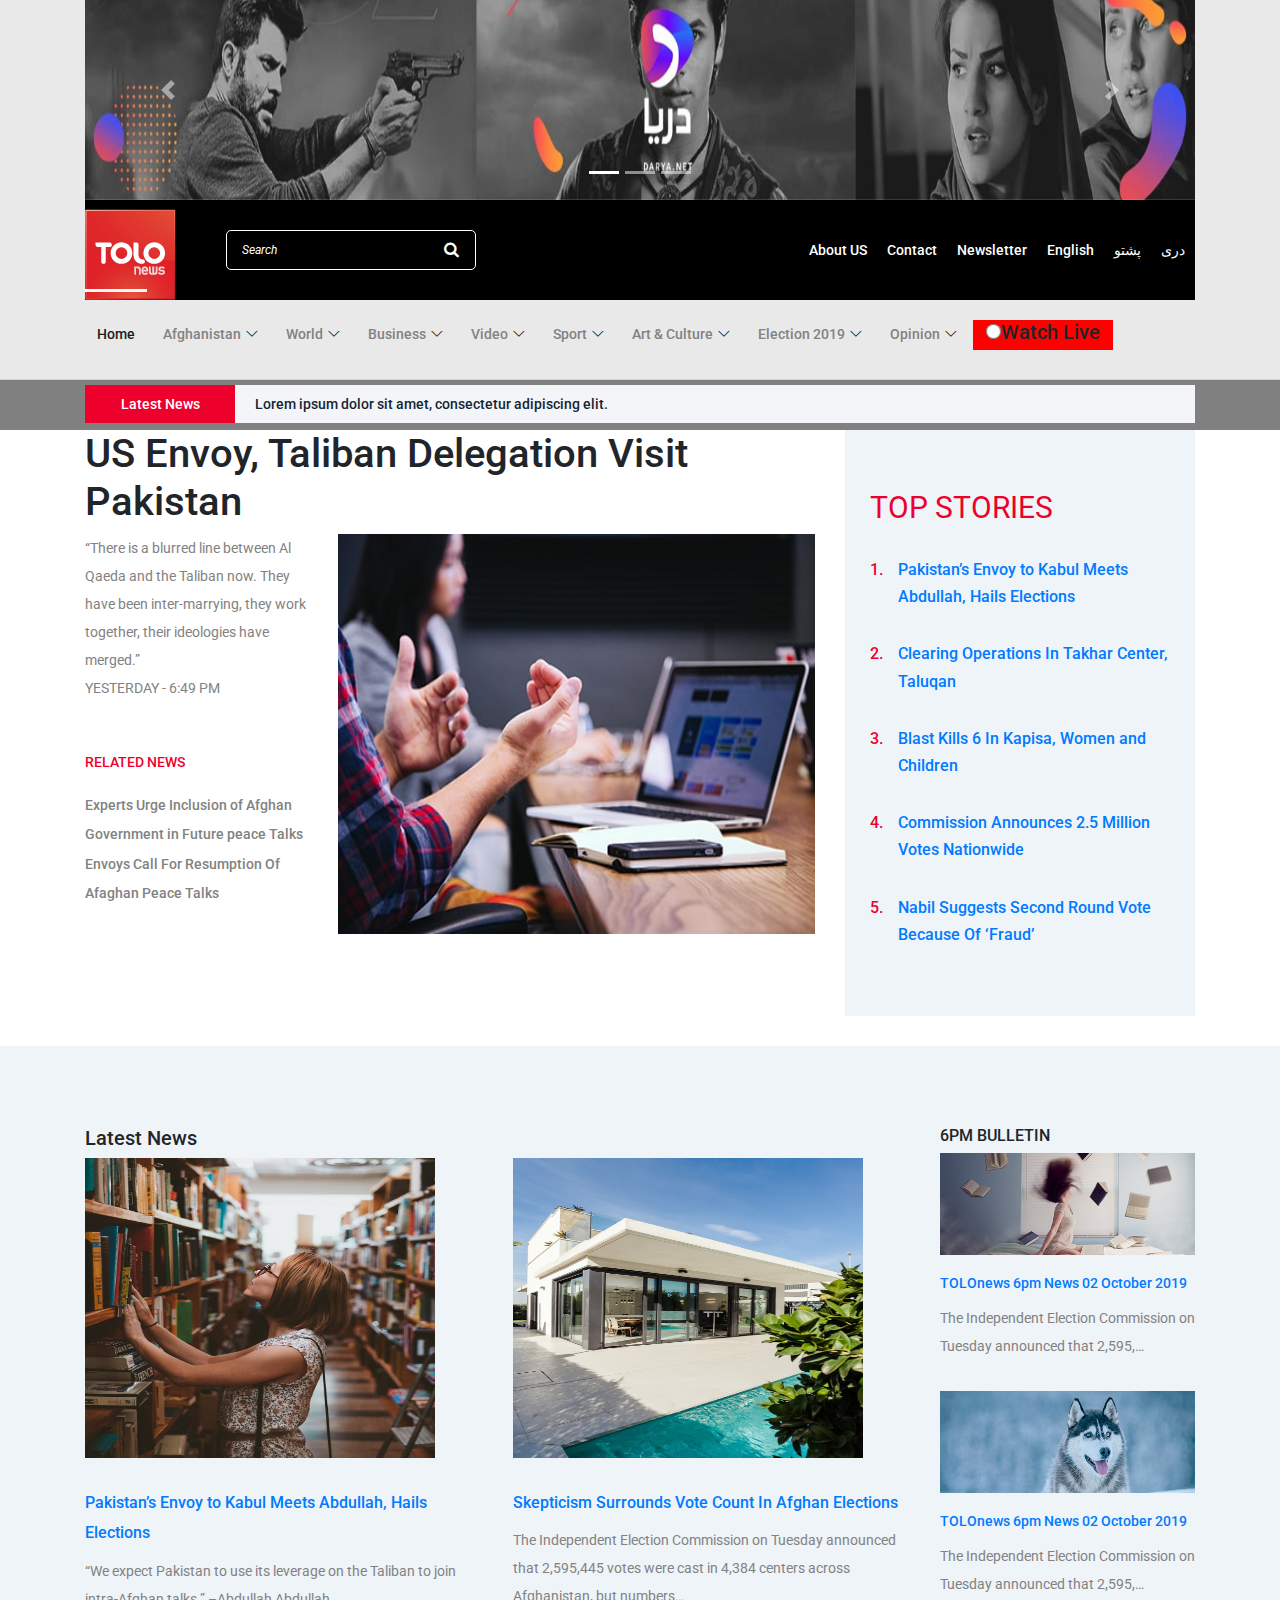
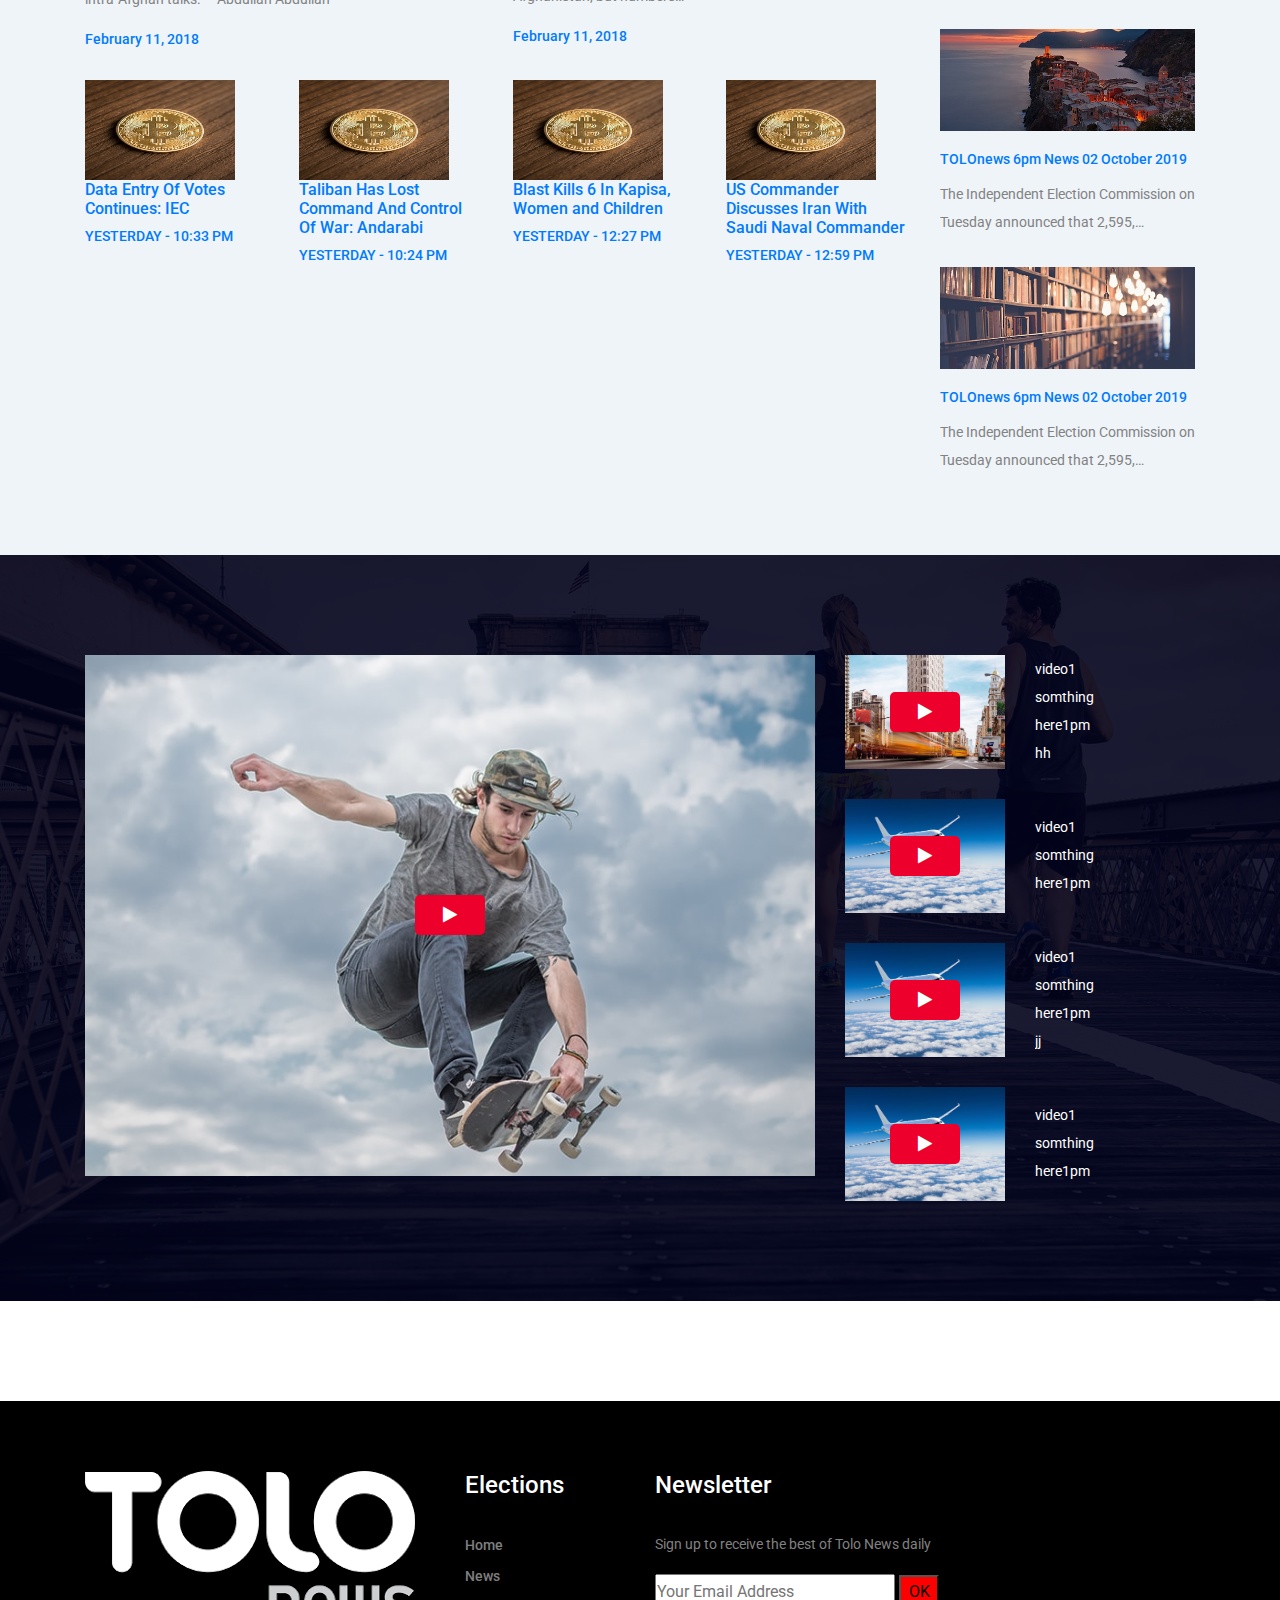
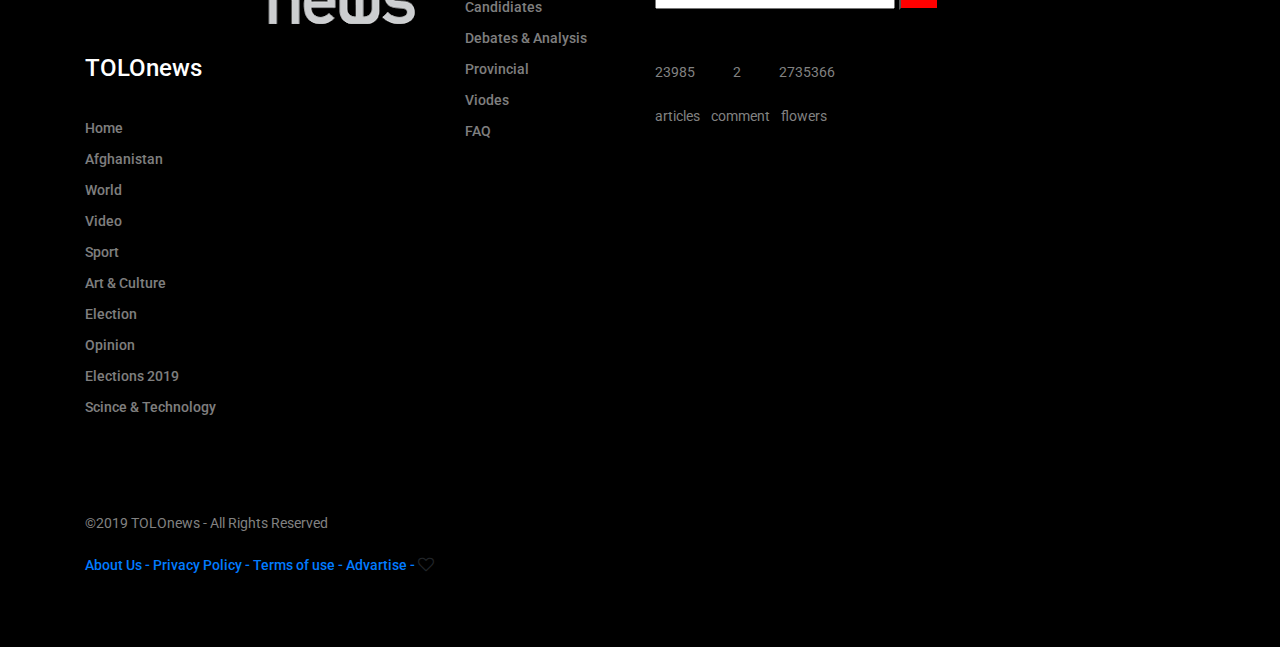
==== commit 08a58d1c: "slid show added!" ====
--- a/index.html
+++ b/index.html
@@ -8,6 +8,7 @@
     <meta name="viewport" content="width=device-width, initial-scale=1, shrink-to-fit=no">
     <!-- The above 4 meta tags *must* come first in the head; any other head content must come *after* these tags -->
 
+
     <!-- Title -->
     <title>Tolo News index page</title>
 
@@ -16,6 +17,9 @@
 
     <!-- Core Stylesheet -->
     <link rel="stylesheet" href="style.css">
+    <link rel="stylesheet" href="css/bootstrap.min.css" />
+    <script type="text/javascript" src="js/jquery/jquery-2.2.4.min.js"></script>
+     <script type="text/javascript" src="js/bootstrap/bootstrap.min.js"></script>
     
 
 </head>
@@ -23,12 +27,37 @@
 <body>
     <!-- ##### Header Area Start ##### -->
     <header class="header-area" >
-         <div class="top-header-area" style="background-color: #e9e9e9">
+         <div class="top-header-area" style="background-color: #e9e9e9; height:200px">
             <div class="container" >
                 <div class="row">
                     <div class="col-12">
-                        <div class="top-header-content d-flex align-items-center justify-content-between" style="background-color: #e9e9e9">
-                             <img src="aa.jpg" >
+                        <div class="top-header-content d-flex align-items-center justify-content-between" style="background-color: #e9e9e9; height: 180px ">
+                             
+                             <div id="demo" class="carousel slide" data-ride="carousel" >
+                                  <ul class="carousel-indicators">
+                                    <li data-target="#demo" data-slide-to="0" class="active"></li>
+                                    <li data-target="#demo" data-slide-to="1"></li>
+                                    <li data-target="#demo" data-slide-to="2"></li>
+                                  </ul>
+                                <div class="carousel-inner" >
+                                    <div class="carousel-item active">
+                                        <img src="aa.jpg"  alt="" style="height: 220px" />
+
+                                    </div>
+                                    <div class="carousel-item" >
+                                        <img src="daryanet.jpg"  alt="" style="height: 220px"/>
+                                    </div>
+                                    <div class="carousel-item">
+                                        <img src="bb.jpg"  alt="" style="height: 220px"/>
+                                    </div>
+                                </div>
+                            </div>
+                                <a class="carousel-control-prev" href="#demo" data-slide="prev">
+                                <span class="carousel-control-prev-icon"></span>
+                            </a>
+                            <a class="carousel-control-next" href="#demo" data-slide="next">
+                                <span class="carousel-control-next-icon"></span>
+                            </a>
                         </div>
                     </div>
                  </div>
@@ -908,7 +937,7 @@
                             <!-- Single Featured Post -->
                             <div class="single-blog-post featured-post-2" >
                                 <div class="post-thumb">
-                                    <a href="#"><img src="img/bg-img/pak1.jpg" alt="" style="height: 400px; width: 700px"></a>
+                                    <a href="#"><img src="img/bg-img/17.jpg" alt="" style="height: 400px; width: 700px"></a>
                                 </div>
                                 
                             </div>
